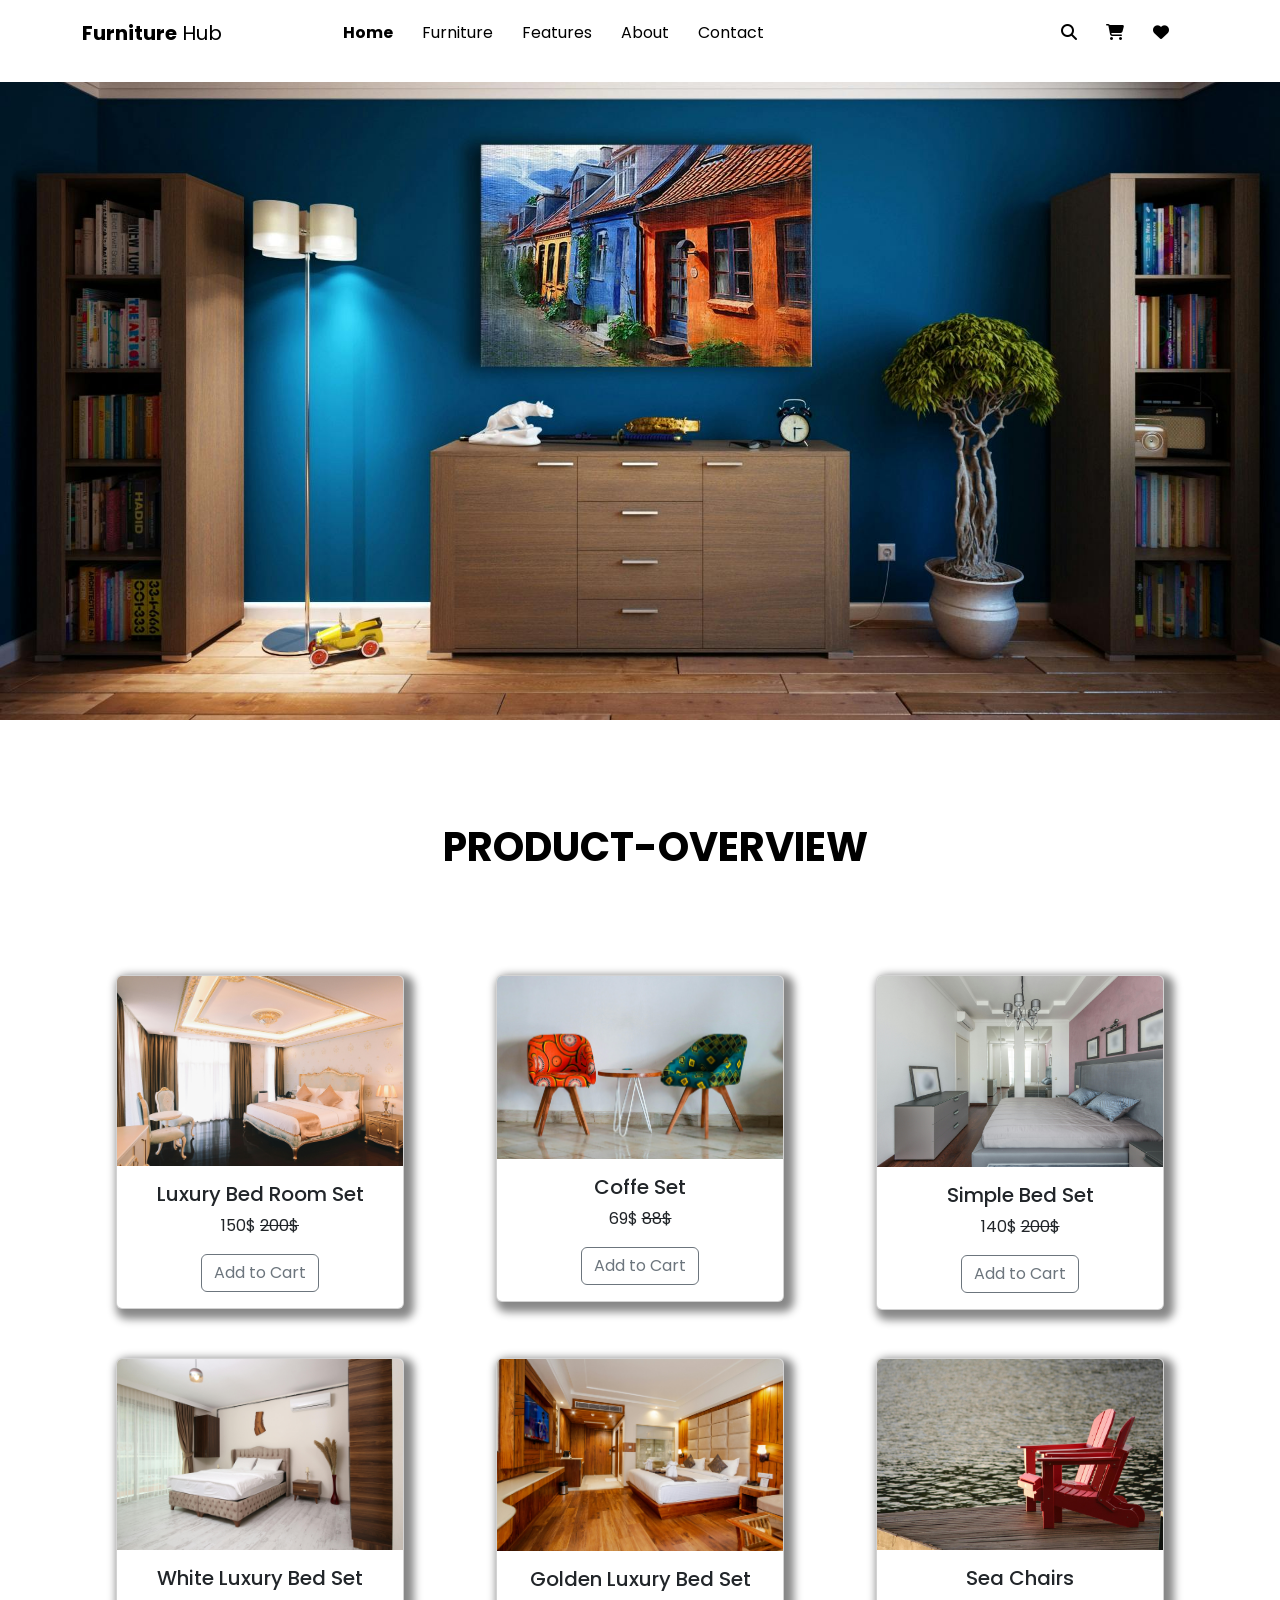
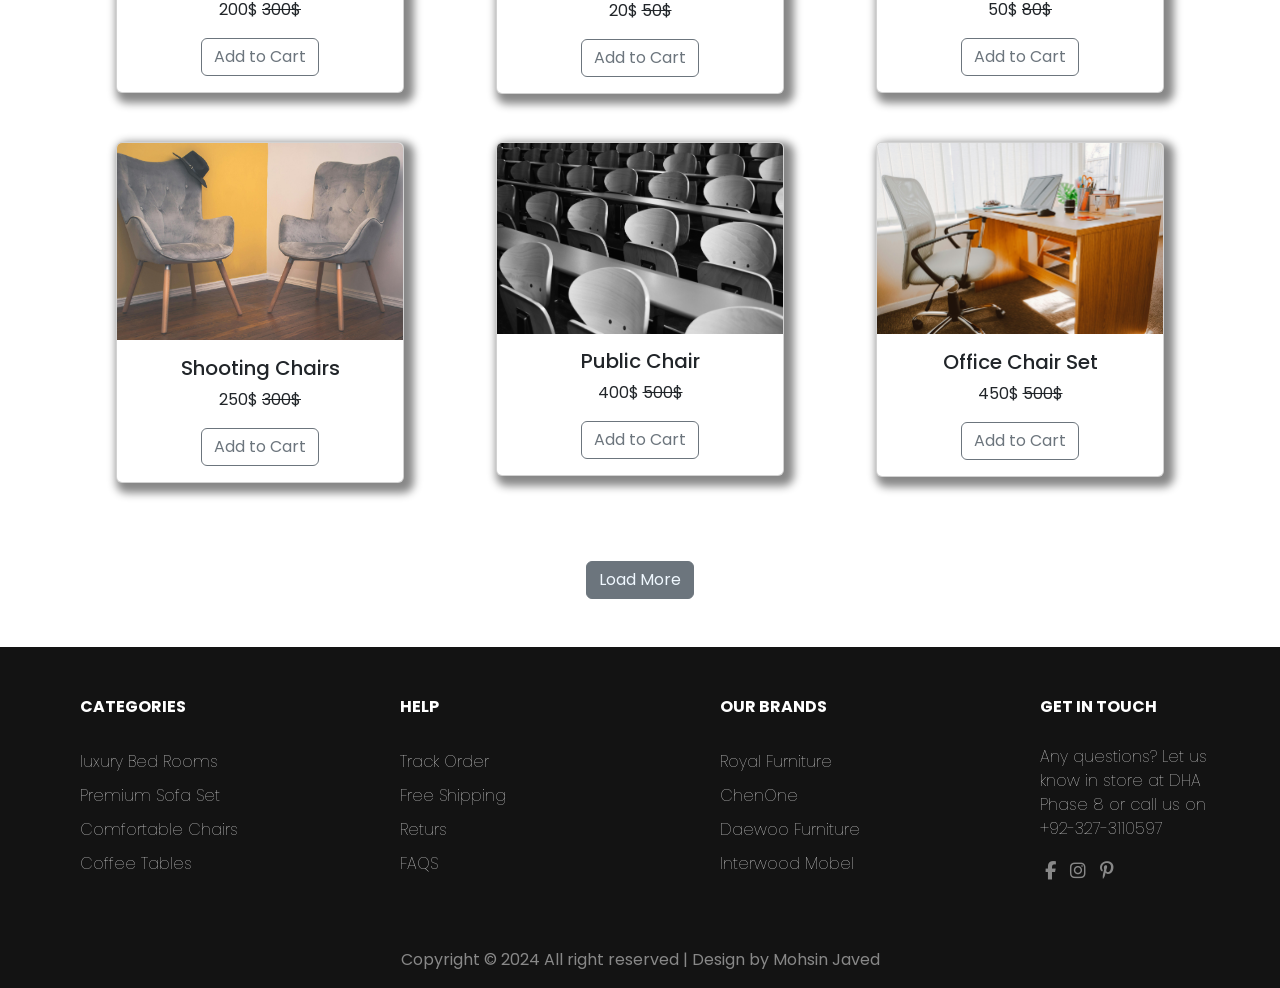
==== index.html @ 5dd57243 "first commit" ====
<!DOCTYPE html>
<html lang="en">

<head>
  <meta charset="UTF-8">
  <meta name="viewport" content="width=device-width, initial-scale=1.0">
  <title>Furniture Hub</title>
  <link rel="stylesheet" href="https://cdnjs.cloudflare.com/ajax/libs/font-awesome/6.6.0/css/all.min.css">
  <link rel="stylesheet" href="layout.css">
  <link rel="stylesheet" href="style.css">
  <link rel="stylesheet" href="asessts/Hover-master/css/hover-min.css">

  <style>
    .slider{
        overflow: hidden;
    }
    .slides{
      display: flex;
      transition: transform 0.5s ease-in-out;
    }
    .slide{
      min-width: 100%;
    }
    .slide img{
      width: 100%;
    }
  </style>
</head>

<body>
  <!-- navbar -->
  <nav class="navbar navbar-expand-lg fixed-top" style="background: white; ">
    <div class="container">
      <a class="navbar-brand mb-3" href="index.html"><span style="font-weight: bold;">Furniture</span> Hub</a>

      <button class="navbar-toggler" type="button" data-bs-toggle="offcanvas" data-bs-target="#offcanvasNavbar"
        aria-controls="offcanvasNavbar" aria-label="Toggle navigation">
        <span class="navbar-toggler-icon"></span>
      </button>
      <div class="offcanvas offcanvas-end" tabindex="-1" id="offcanvasNavbar" aria-labelledby="offcanvasNavbarLabel">
        <div class="offcanvas-header">
          <h5 class="offcanvas-title" id="offcanvasNavbarLabel"><span style="font-weight: bold;">Trend</span> Bazar</h5>
          <button type="button" class="btn-close" data-bs-dismiss="offcanvas" aria-label="Close"></button>
        </div>
        <div class="offcanvas-body mb-3">
          <ul class="navbar-nav justify-content-center flex-grow-1 ">
            <li class="nav-item">
              <a class="nav-link " href="index.html" style="font-weight: bold;" >Home</a>
            </li>
            <li class="nav-item">
              <a class="nav-link " href="shop.html" >Furniture</a>
            </li>
            <li class="nav-item">
              <a class="nav-link " href="features.html">Features</a>
            </li>
            <!-- <li class="nav-item">
              <a class="nav-link" href="#">Blog</a>
            </li> -->
            <li class="nav-item">
              <a class="nav-link" href="about.html">About</a>
            </li>
            <li class="nav-item">
              <a class="nav-link " href="contact.html">Contact</a>
            </li>

          </ul>
          <ul class="navbar-nav justify-content-end flex-grow-1 pe-3">
            <li class="nav-item">
              <a class="nav-link" href=""><i class="fa-solid fa-magnifying-glass "></i></a>

            </li>
            <li class="nav-item">
              <a class="nav-link" href=""><i class="fa-solid fa-cart-shopping"></i></a>

            </li>
            <li class="nav-item">
              <a class="nav-link" href=""><i class="fa-solid fa-heart"></i></a>

            </li>
          </ul>
        </div>
      </div>
    </div>
  </nav>
  <!-- slider -->
  <div class="slider">
    <div class="slides">

      <div class="slide">
        <img
          src="asessts/images/4pic.jpg">
      </div>

      <div class="slide">
        <img
          src="asessts/images/2pic.jpg">
      </div>

      <div class="slide">
        <img src="asessts/images/pexels-angelo-james-corsega-709220808-28247932.jpg" height="760px">
      </div>

      <div class="slide">
        <img src="asessts/images/3pic.jpg">
      </div>
    </div>
  </div>

  <script>
    let currentIndex = 0;

    function showslide(index) {

      const slides = document.querySelector('.slides');
      const totalslides = document.querySelectorAll('.slide').length;
      console.log("Total Slides:" +  totalslides)

      if (index >= totalslides) {

        currentIndex = 0;
        
      }else if (index < 0) {
        currentIndex = totalslides -1;
        
      }else{
        currentIndex = index;
      }

      slides.style.transform = `translateX(-${currentIndex *100}%)`;

    }
    function nextslide() {

      showslide(currentIndex + 1);
      
    }
    function nextslide() {

      showslide(currentIndex - 1);
      
    }
    setInterval(nextslide, 1000);
    

  </script>
  <!-- post -->
  
  <!-- products navbar -->
  <div class="container">
    <div class="row mt-5">
      <div class="col-md-12">
        <div class="product-overview">
          <h1 align="center">Product-overview</h1>
        </div>
      </div>
    </div>
  </div>
  
  <!-- products card -->
  <div class="container">
    <div class="row mt-5" align="center">
      <div class="col-lg-4 mt-5 col-sm mt-3">
        <div class="card" style="width: 18rem;">
          <img src="asessts/images/pexels-angelo-james-corsega-709220808-28247932.jpg" class="card-img-top hvr-float" alt="...">
          <div class="card-body">
            <h5 class="card-title">Luxury Bed Room Set</h5>
            <p class="card-text">150$ <strike>200$</strike></p>
            <a href="#" class="btn btn-outline-secondary">Add to Cart</a>
          </div>
        </div>
      </div>
      <div class="col-lg-4 mt-5 col-sm mt-3">
        <div class="card" style="width: 18rem;">
          <img src="asessts/images/chairs.jpg" class="card-img-top hvr-float" alt="...">
          <div class="card-body">
            <h5 class="card-title">Coffe Set</h5>
            <p class="card-text">69$ <strike>88$</strike></p>
            <a href="#" class="btn btn-outline-secondary">Add to Cart</a>
          </div>
        </div>
      </div>
      <div class="col-lg-4 mt-5  col-sm mt-3 m">
        <div class="card" style="width: 18rem;">
          <img src="asessts/images/pexels-heyho-7546291.jpg" class="card-img-top hvr-float" alt="...">
          <div class="card-body">
            <h5 class="card-title">Simple Bed Set</h5>
            <p class="card-text">140$ <strike>200$</strike></p>
            <a href="#" class="btn btn-outline-secondary">Add to Cart</a>
          </div>
        </div>
      </div>

      <div class="col-lg-4 mt-5 col-sm mt-3">
        <div class="card" style="width: 18rem;">
          <img src="asessts/images/pexels-suhel-vba-1749662-3659683.jpg" class="card-img-top hvr-float" alt="...">
          <div class="card-body">
            <h5 class="card-title">White Luxury Bed Set </h5>
            <p class="card-text">200$ <strike>300$</strike></p>
            <a href="#" class="btn btn-outline-secondary">Add to Cart</a>
          </div>
        </div>
      </div>
      <div class="col-lg-4 mt-5  col-sm mt-3">
        <div class="card" style="width: 18rem;">
          <img src="asessts/images/pexels-svh-manali-1801124329-28347471.jpg" class="card-img-top hvr-float" alt="...">
          <div class="card-body">
            <h5 class="card-title">Golden Luxury Bed Set</h5>
            <p class="card-text">20$ <strike>50$</strike></p>
            <a href="#" class="btn btn-outline-secondary">Add to Cart</a>
          </div>
        </div>
      </div>
      <div class="col-lg-4 mt-5  col-sm mt-3">
        <div class="card" style="width: 18rem;">
          <img src="asessts/images/chairs10.jpg" class="card-img-top hvr-float" alt="...">
          <div class="card-body">
            <h5 class="card-title">Sea Chairs</h5>
            <p class="card-text">50$ <strike>80$</strike></p>
            <a href="#" class="btn btn-outline-secondary">Add to Cart</a>
          </div>
        </div>
      </div>
        <div class="col-lg-4 mt-5 col-sm mt-3">
          <div class="card" style="width: 18rem;">
            <img src="asessts/images/chairs11.jpg" class="card-img-top hvr-float" alt="...">
            <div class="card-body">
              <h5 class="card-title">Shooting Chairs</h5>
              <p class="card-text">250$ <strike>300$</strike></p>
              <a href="#" class="btn btn-outline-secondary">Add to Cart</a>
            </div>
          </div>
        </div>
        <div class="col-lg-4 mt-5 col-sm mt-3">
          <div class="card" style="width: 18rem;">
            <img src="asessts/images/chairs12.jpg" class="card-img-top hvr-float" alt="...">
            <div class="card-body">
              <h5 class="card-title">Public Chair</h5>
              <p class="card-text">400$ <strike>500$</strike></p>
              <a href="#" class="btn btn-outline-secondary">Add to Cart</a>
            </div>
          </div>
        </div>
        <div class="col-lg-4 mt-5 col-sm mt-3">
          <div class="card" style="width: 18rem;">
            <img src="asessts/images/chairs4.jpg" class="card-img-top hvr-float" alt="...">
            <div class="card-body">
              <h5 class="card-title">Office Chair Set</h5>
              <p class="card-text">450$ <strike>500$</strike></p>
              <a href="#" class="btn btn-outline-secondary">Add to Cart</a>
            </div>
          </div>
        </div>
      
    </div>

    
  </div>

  <div class="container mt-5">
    <div class="row">
      <div class="load-button">
        <button type="button" class="btn btn-secondary"><a href="shop.html">Load More</a></button>
      </div>
    </div>
  </div>
  <!-- footer -->
  <footer class="mt-5">
    <div class="container-fluid">
      <div class="row">
        <div class="col-md-3 px-5" >
          <div class="ft mt-5 ">
            <ul>
              <li>CATEGORIES</li>
            </ul>
          </div>
          <div class="ft-list mt-3">
            <ul>
              <li><a href="">luxury Bed Rooms</a></li>
              <li><a href="">Premium Sofa Set</a></li>
              <li><a href="">Comfortable Chairs</a></li>
              <li><a href="">Coffee Tables</a></li>
            </ul>
          </div>
        </div>
        <div class="col-md-3 px-5">
          <div class="ft mt-5 ">
            <ul>
              <li>HELP</li>
            </ul>
          </div>
          <div class="ft-list mt-3">
            <ul>
              <li><a href="">Track Order</a></li>
              <li><a href="">Free Shipping</a></li>
              <li><a href="">Returs</a></li>
              <li><a href="">FAQS</a></li>
            </ul>
          </div>
        </div>
        <div class="col-md-3 px-5">
          <div class="ft mt-5 ">
            <ul>
              <li>OUR BRANDS</li>
            </ul>
          </div>
          <div class="ft-list mt-3">
            <ul>
              <li><a href="">Royal Furniture</a></li>
              <li><a href="">ChenOne</a></li>
              <li><a href="">Daewoo Furniture</a></li>
              <li><a href="">Interwood Mobel</a></li>
            </ul>
          </div>
        </div>
        <div class="col-md-3 px-5">
            <div class="ft-des-hd mt-5">
              <ul>
                <li>GET IN TOUCH</li>
              </ul>
            </div>
            <div class="ft-des">
              <ul>
                <li>Any questions? Let us know in store at DHA Phase 8  or call us on +92-327-3110597</li>
              </ul>
              <ul class="ul">
                <li><i class="fa-brands fa-facebook-f"></i></li>
                <li><i class="fa-brands fa-instagram"></i></li>
                <li><i class="fa-brands fa-pinterest-p"></i></li>
              </ul>
            </div>
        </div>
        
      </div>
      <div class="row">
        <div class="col-md-12">
          <div class="ft-txt mt-5">
            <p>Copyright &#169 2024 All right reserved | Design by Mohsin Javed</p>
          </div>
        </div>
      </div>
    </div>
  </footer>
  <!-- footer code End  -->

  <script src="https://code.jquery.com/jquery-3.5.1.slim.min.js"></script>
  <script src="https://cdn.jsdelivr.net/npm/@popperjs/core@2.10.2/dist/umd/popper.min.js"></script>
  <script src="https://maxcdn.bootstrapcdn.com/bootstrap/4.5.2/js/bootstrap.min.js"></script>

  <script src="script.js">
    
  </script>
</body>

</html>
---- layout.css ----
@charset "UTF-8";/*!
 * Bootstrap  v5.3.3 (https://getbootstrap.com/)
 * Copyright 2011-2024 The Bootstrap Authors
 * Licensed under MIT (https://github.com/twbs/bootstrap/blob/main/LICENSE)
 */:root,[data-bs-theme=light]{--bs-blue:#0d6efd;--bs-indigo:#6610f2;--bs-purple:#6f42c1;--bs-pink:#d63384;--bs-red:#dc3545;--bs-orange:#fd7e14;--bs-yellow:#ffc107;--bs-green:#198754;--bs-teal:#20c997;--bs-cyan:#0dcaf0;--bs-black:#000;--bs-white:#fff;--bs-gray:#6c757d;--bs-gray-dark:#343a40;--bs-gray-100:#f8f9fa;--bs-gray-200:#e9ecef;--bs-gray-300:#dee2e6;--bs-gray-400:#ced4da;--bs-gray-500:#adb5bd;--bs-gray-600:#6c757d;--bs-gray-700:#495057;--bs-gray-800:#343a40;--bs-gray-900:#212529;--bs-primary:#0d6efd;--bs-secondary:#6c757d;--bs-success:#198754;--bs-info:#0dcaf0;--bs-warning:#ffc107;--bs-danger:#dc3545;--bs-light:#f8f9fa;--bs-dark:#212529;--bs-primary-rgb:13,110,253;--bs-secondary-rgb:108,117,125;--bs-success-rgb:25,135,84;--bs-info-rgb:13,202,240;--bs-warning-rgb:255,193,7;--bs-danger-rgb:220,53,69;--bs-light-rgb:248,249,250;--bs-dark-rgb:33,37,41;--bs-primary-text-emphasis:#052c65;--bs-secondary-text-emphasis:#2b2f32;--bs-success-text-emphasis:#0a3622;--bs-info-text-emphasis:#055160;--bs-warning-text-emphasis:#664d03;--bs-danger-text-emphasis:#58151c;--bs-light-text-emphasis:#495057;--bs-dark-text-emphasis:#495057;--bs-primary-bg-subtle:#cfe2ff;--bs-secondary-bg-subtle:#e2e3e5;--bs-success-bg-subtle:#d1e7dd;--bs-info-bg-subtle:#cff4fc;--bs-warning-bg-subtle:#fff3cd;--bs-danger-bg-subtle:#f8d7da;--bs-light-bg-subtle:#fcfcfd;--bs-dark-bg-subtle:#ced4da;--bs-primary-border-subtle:#9ec5fe;--bs-secondary-border-subtle:#c4c8cb;--bs-success-border-subtle:#a3cfbb;--bs-info-border-subtle:#9eeaf9;--bs-warning-border-subtle:#ffe69c;--bs-danger-border-subtle:#f1aeb5;--bs-light-border-subtle:#e9ecef;--bs-dark-border-subtle:#adb5bd;--bs-white-rgb:255,255,255;--bs-black-rgb:0,0,0;--bs-font-sans-serif:system-ui,-apple-system,"Segoe UI",Roboto,"Helvetica Neue","Noto Sans","Liberation Sans",Arial,sans-serif,"Apple Color Emoji","Segoe UI Emoji","Segoe UI Symbol","Noto Color Emoji";--bs-font-monospace:SFMono-Regular,Menlo,Monaco,Consolas,"Liberation Mono","Courier New",monospace;--bs-gradient:linear-gradient(180deg, rgba(255, 255, 255, 0.15), rgba(255, 255, 255, 0));--bs-body-font-family:var(--bs-font-sans-serif);--bs-body-font-size:1rem;--bs-body-font-weight:400;--bs-body-line-height:1.5;--bs-body-color:#212529;--bs-body-color-rgb:33,37,41;--bs-body-bg:#fff;--bs-body-bg-rgb:255,255,255;--bs-emphasis-color:#000;--bs-emphasis-color-rgb:0,0,0;--bs-secondary-color:rgba(33, 37, 41, 0.75);--bs-secondary-color-rgb:33,37,41;--bs-secondary-bg:#e9ecef;--bs-secondary-bg-rgb:233,236,239;--bs-tertiary-color:rgba(33, 37, 41, 0.5);--bs-tertiary-color-rgb:33,37,41;--bs-tertiary-bg:#f8f9fa;--bs-tertiary-bg-rgb:248,249,250;--bs-heading-color:inherit;--bs-link-color:#0d6efd;--bs-link-color-rgb:13,110,253;--bs-link-decoration:underline;--bs-link-hover-color:#0a58ca;--bs-link-hover-color-rgb:10,88,202;--bs-code-color:#d63384;--bs-highlight-color:#212529;--bs-highlight-bg:#fff3cd;--bs-border-width:1px;--bs-border-style:solid;--bs-border-color:#dee2e6;--bs-border-color-translucent:rgba(0, 0, 0, 0.175);--bs-border-radius:0.375rem;--bs-border-radius-sm:0.25rem;--bs-border-radius-lg:0.5rem;--bs-border-radius-xl:1rem;--bs-border-radius-xxl:2rem;--bs-border-radius-2xl:var(--bs-border-radius-xxl);--bs-border-radius-pill:50rem;--bs-box-shadow:0 0.5rem 1rem rgba(0, 0, 0, 0.15);--bs-box-shadow-sm:0 0.125rem 0.25rem rgba(0, 0, 0, 0.075);--bs-box-shadow-lg:0 1rem 3rem rgba(0, 0, 0, 0.175);--bs-box-shadow-inset:inset 0 1px 2px rgba(0, 0, 0, 0.075);--bs-focus-ring-width:0.25rem;--bs-focus-ring-opacity:0.25;--bs-focus-ring-color:rgba(13, 110, 253, 0.25);--bs-form-valid-color:#198754;--bs-form-valid-border-color:#198754;--bs-form-invalid-color:#dc3545;--bs-form-invalid-border-color:#dc3545}[data-bs-theme=dark]{color-scheme:dark;--bs-body-color:#dee2e6;--bs-body-color-rgb:222,226,230;--bs-body-bg:#212529;--bs-body-bg-rgb:33,37,41;--bs-emphasis-color:#fff;--bs-emphasis-color-rgb:255,255,255;--bs-secondary-color:rgba(222, 226, 230, 0.75);--bs-secondary-color-rgb:222,226,230;--bs-secondary-bg:#343a40;--bs-secondary-bg-rgb:52,58,64;--bs-tertiary-color:rgba(222, 226, 230, 0.5);--bs-tertiary-color-rgb:222,226,230;--bs-tertiary-bg:#2b3035;--bs-tertiary-bg-rgb:43,48,53;--bs-primary-text-emphasis:#6ea8fe;--bs-secondary-text-emphasis:#a7acb1;--bs-success-text-emphasis:#75b798;--bs-info-text-emphasis:#6edff6;--bs-warning-text-emphasis:#ffda6a;--bs-danger-text-emphasis:#ea868f;--bs-light-text-emphasis:#f8f9fa;--bs-dark-text-emphasis:#dee2e6;--bs-primary-bg-subtle:#031633;--bs-secondary-bg-subtle:#161719;--bs-success-bg-subtle:#051b11;--bs-info-bg-subtle:#032830;--bs-warning-bg-subtle:#332701;--bs-danger-bg-subtle:#2c0b0e;--bs-light-bg-subtle:#343a40;--bs-dark-bg-subtle:#1a1d20;--bs-primary-border-subtle:#084298;--bs-secondary-border-subtle:#41464b;--bs-success-border-subtle:#0f5132;--bs-info-border-subtle:#087990;--bs-warning-border-subtle:#997404;--bs-danger-border-subtle:#842029;--bs-light-border-subtle:#495057;--bs-dark-border-subtle:#343a40;--bs-heading-color:inherit;--bs-link-color:#6ea8fe;--bs-link-hover-color:#8bb9fe;--bs-link-color-rgb:110,168,254;--bs-link-hover-color-rgb:139,185,254;--bs-code-color:#e685b5;--bs-highlight-color:#dee2e6;--bs-highlight-bg:#664d03;--bs-border-color:#495057;--bs-border-color-translucent:rgba(255, 255, 255, 0.15);--bs-form-valid-color:#75b798;--bs-form-valid-border-color:#75b798;--bs-form-invalid-color:#ea868f;--bs-form-invalid-border-color:#ea868f}*,::after,::before{box-sizing:border-box}@media (prefers-reduced-motion:no-preference){:root{scroll-behavior:smooth}}body{margin:0;font-family:var(--bs-body-font-family);font-size:var(--bs-body-font-size);font-weight:var(--bs-body-font-weight);line-height:var(--bs-body-line-height);color:var(--bs-body-color);text-align:var(--bs-body-text-align);background-color:var(--bs-body-bg);-webkit-text-size-adjust:100%;-webkit-tap-highlight-color:transparent}hr{margin:1rem 0;color:inherit;border:0;border-top:var(--bs-border-width) solid;opacity:.25}.h1,.h2,.h3,.h4,.h5,.h6,h1,h2,h3,h4,h5,h6{margin-top:0;margin-bottom:.5rem;font-weight:500;line-height:1.2;color:var(--bs-heading-color)}.h1,h1{font-size:calc(1.375rem + 1.5vw)}@media (min-width:1200px){.h1,h1{font-size:2.5rem}}.h2,h2{font-size:calc(1.325rem + .9vw)}@media (min-width:1200px){.h2,h2{font-size:2rem}}.h3,h3{font-size:calc(1.3rem + .6vw)}@media (min-width:1200px){.h3,h3{font-size:1.75rem}}.h4,h4{font-size:calc(1.275rem + .3vw)}@media (min-width:1200px){.h4,h4{font-size:1.5rem}}.h5,h5{font-size:1.25rem}.h6,h6{font-size:1rem}p{margin-top:0;margin-bottom:1rem}abbr[title]{-webkit-text-decoration:underline dotted;text-decoration:underline dotted;cursor:help;-webkit-text-decoration-skip-ink:none;text-decoration-skip-ink:none}address{margin-bottom:1rem;font-style:normal;line-height:inherit}ol,ul{padding-left:2rem}dl,ol,ul{margin-top:0;margin-bottom:1rem}ol ol,ol ul,ul ol,ul ul{margin-bottom:0}dt{font-weight:700}dd{margin-bottom:.5rem;margin-left:0}blockquote{margin:0 0 1rem}b,strong{font-weight:bolder}.small,small{font-size:.875em}.mark,mark{padding:.1875em;color:var(--bs-highlight-color);background-color:var(--bs-highlight-bg)}sub,sup{position:relative;font-size:.75em;line-height:0;vertical-align:baseline}sub{bottom:-.25em}sup{top:-.5em}a{color:rgba(var(--bs-link-color-rgb),var(--bs-link-opacity,1));text-decoration:underline}a:hover{--bs-link-color-rgb:var(--bs-link-hover-color-rgb)}a:not([href]):not([class]),a:not([href]):not([class]):hover{color:inherit;text-decoration:none}code,kbd,pre,samp{font-family:var(--bs-font-monospace);font-size:1em}pre{display:block;margin-top:0;margin-bottom:1rem;overflow:auto;font-size:.875em}pre code{font-size:inherit;color:inherit;word-break:normal}code{font-size:.875em;color:var(--bs-code-color);word-wrap:break-word}a>code{color:inherit}kbd{padding:.1875rem .375rem;font-size:.875em;color:var(--bs-body-bg);background-color:var(--bs-body-color);border-radius:.25rem}kbd kbd{padding:0;font-size:1em}figure{margin:0 0 1rem}img,svg{vertical-align:middle}table{caption-side:bottom;border-collapse:collapse}caption{padding-top:.5rem;padding-bottom:.5rem;color:var(--bs-secondary-color);text-align:left}th{text-align:inherit;text-align:-webkit-match-parent}tbody,td,tfoot,th,thead,tr{border-color:inherit;border-style:solid;border-width:0}label{display:inline-block}button{border-radius:0}button:focus:not(:focus-visible){outline:0}button,input,optgroup,select,textarea{margin:0;font-family:inherit;font-size:inherit;line-height:inherit}button,select{text-transform:none}[role=button]{cursor:pointer}select{word-wrap:normal}select:disabled{opacity:1}[list]:not([type=date]):not([type=datetime-local]):not([type=month]):not([type=week]):not([type=time])::-webkit-calendar-picker-indicator{display:none!important}[type=button],[type=reset],[type=submit],button{-webkit-appearance:button}[type=button]:not(:disabled),[type=reset]:not(:disabled),[type=submit]:not(:disabled),button:not(:disabled){cursor:pointer}::-moz-focus-inner{padding:0;border-style:none}textarea{resize:vertical}fieldset{min-width:0;padding:0;margin:0;border:0}legend{float:left;width:100%;padding:0;margin-bottom:.5rem;font-size:calc(1.275rem + .3vw);line-height:inherit}@media (min-width:1200px){legend{font-size:1.5rem}}legend+*{clear:left}::-webkit-datetime-edit-day-field,::-webkit-datetime-edit-fields-wrapper,::-webkit-datetime-edit-hour-field,::-webkit-datetime-edit-minute,::-webkit-datetime-edit-month-field,::-webkit-datetime-edit-text,::-webkit-datetime-edit-year-field{padding:0}::-webkit-inner-spin-button{height:auto}[type=search]{-webkit-appearance:textfield;outline-offset:-2px}::-webkit-search-decoration{-webkit-appearance:none}::-webkit-color-swatch-wrapper{padding:0}::-webkit-file-upload-button{font:inherit;-webkit-appearance:button}::file-selector-button{font:inherit;-webkit-appearance:button}output{display:inline-block}iframe{border:0}summary{display:list-item;cursor:pointer}progress{vertical-align:baseline}[hidden]{display:none!important}.lead{font-size:1.25rem;font-weight:300}.display-1{font-size:calc(1.625rem + 4.5vw);font-weight:300;line-height:1.2}@media (min-width:1200px){.display-1{font-size:5rem}}.display-2{font-size:calc(1.575rem + 3.9vw);font-weight:300;line-height:1.2}@media (min-width:1200px){.display-2{font-size:4.5rem}}.display-3{font-size:calc(1.525rem + 3.3vw);font-weight:300;line-height:1.2}@media (min-width:1200px){.display-3{font-size:4rem}}.display-4{font-size:calc(1.475rem + 2.7vw);font-weight:300;line-height:1.2}@media (min-width:1200px){.display-4{font-size:3.5rem}}.display-5{font-size:calc(1.425rem + 2.1vw);font-weight:300;line-height:1.2}@media (min-width:1200px){.display-5{font-size:3rem}}.display-6{font-size:calc(1.375rem + 1.5vw);font-weight:300;line-height:1.2}@media (min-width:1200px){.display-6{font-size:2.5rem}}.list-unstyled{padding-left:0;list-style:none}.list-inline{padding-left:0;list-style:none}.list-inline-item{display:inline-block}.list-inline-item:not(:last-child){margin-right:.5rem}.initialism{font-size:.875em;text-transform:uppercase}.blockquote{margin-bottom:1rem;font-size:1.25rem}.blockquote>:last-child{margin-bottom:0}.blockquote-footer{margin-top:-1rem;margin-bottom:1rem;font-size:.875em;color:#6c757d}.blockquote-footer::before{content:"— "}.img-fluid{max-width:100%;height:auto}.img-thumbnail{padding:.25rem;background-color:var(--bs-body-bg);border:var(--bs-border-width) solid var(--bs-border-color);border-radius:var(--bs-border-radius);max-width:100%;height:auto}.figure{display:inline-block}.figure-img{margin-bottom:.5rem;line-height:1}.figure-caption{font-size:.875em;color:var(--bs-secondary-color)}.container,.container-fluid,.container-lg,.container-md,.container-sm,.container-xl,.container-xxl{--bs-gutter-x:1.5rem;--bs-gutter-y:0;width:100%;padding-right:calc(var(--bs-gutter-x) * .5);padding-left:calc(var(--bs-gutter-x) * .5);margin-right:auto;margin-left:auto}@media (min-width:576px){.container,.container-sm{max-width:540px}}@media (min-width:768px){.container,.container-md,.container-sm{max-width:720px}}@media (min-width:992px){.container,.container-lg,.container-md,.container-sm{max-width:960px}}@media (min-width:1200px){.container,.container-lg,.container-md,.container-sm,.container-xl{max-width:1140px}}@media (min-width:1400px){.container,.container-lg,.container-md,.container-sm,.container-xl,.container-xxl{max-width:1320px}}:root{--bs-breakpoint-xs:0;--bs-breakpoint-sm:576px;--bs-breakpoint-md:768px;--bs-breakpoint-lg:992px;--bs-breakpoint-xl:1200px;--bs-breakpoint-xxl:1400px}.row{--bs-gutter-x:1.5rem;--bs-gutter-y:0;display:flex;flex-wrap:wrap;margin-top:calc(-1 * var(--bs-gutter-y));margin-right:calc(-.5 * var(--bs-gutter-x));margin-left:calc(-.5 * var(--bs-gutter-x))}.row>*{flex-shrink:0;width:100%;max-width:100%;padding-right:calc(var(--bs-gutter-x) * .5);padding-left:calc(var(--bs-gutter-x) * .5);margin-top:var(--bs-gutter-y)}.col{flex:1 0 0%}.row-cols-auto>*{flex:0 0 auto;width:auto}.row-cols-1>*{flex:0 0 auto;width:100%}.row-cols-2>*{flex:0 0 auto;width:50%}.row-cols-3>*{flex:0 0 auto;width:33.33333333%}.row-cols-4>*{flex:0 0 auto;width:25%}.row-cols-5>*{flex:0 0 auto;width:20%}.row-cols-6>*{flex:0 0 auto;width:16.66666667%}.col-auto{flex:0 0 auto;width:auto}.col-1{flex:0 0 auto;width:8.33333333%}.col-2{flex:0 0 auto;width:16.66666667%}.col-3{flex:0 0 auto;width:25%}.col-4{flex:0 0 auto;width:33.33333333%}.col-5{flex:0 0 auto;width:41.66666667%}.col-6{flex:0 0 auto;width:50%}.col-7{flex:0 0 auto;width:58.33333333%}.col-8{flex:0 0 auto;width:66.66666667%}.col-9{flex:0 0 auto;width:75%}.col-10{flex:0 0 auto;width:83.33333333%}.col-11{flex:0 0 auto;width:91.66666667%}.col-12{flex:0 0 auto;width:100%}.offset-1{margin-left:8.33333333%}.offset-2{margin-left:16.66666667%}.offset-3{margin-left:25%}.offset-4{margin-left:33.33333333%}.offset-5{margin-left:41.66666667%}.offset-6{margin-left:50%}.offset-7{margin-left:58.33333333%}.offset-8{margin-left:66.66666667%}.offset-9{margin-left:75%}.offset-10{margin-left:83.33333333%}.offset-11{margin-left:91.66666667%}.g-0,.gx-0{--bs-gutter-x:0}.g-0,.gy-0{--bs-gutter-y:0}.g-1,.gx-1{--bs-gutter-x:0.25rem}.g-1,.gy-1{--bs-gutter-y:0.25rem}.g-2,.gx-2{--bs-gutter-x:0.5rem}.g-2,.gy-2{--bs-gutter-y:0.5rem}.g-3,.gx-3{--bs-gutter-x:1rem}.g-3,.gy-3{--bs-gutter-y:1rem}.g-4,.gx-4{--bs-gutter-x:1.5rem}.g-4,.gy-4{--bs-gutter-y:1.5rem}.g-5,.gx-5{--bs-gutter-x:3rem}.g-5,.gy-5{--bs-gutter-y:3rem}@media (min-width:576px){.col-sm{flex:1 0 0%}.row-cols-sm-auto>*{flex:0 0 auto;width:auto}.row-cols-sm-1>*{flex:0 0 auto;width:100%}.row-cols-sm-2>*{flex:0 0 auto;width:50%}.row-cols-sm-3>*{flex:0 0 auto;width:33.33333333%}.row-cols-sm-4>*{flex:0 0 auto;width:25%}.row-cols-sm-5>*{flex:0 0 auto;width:20%}.row-cols-sm-6>*{flex:0 0 auto;width:16.66666667%}.col-sm-auto{flex:0 0 auto;width:auto}.col-sm-1{flex:0 0 auto;width:8.33333333%}.col-sm-2{flex:0 0 auto;width:16.66666667%}.col-sm-3{flex:0 0 auto;width:25%}.col-sm-4{flex:0 0 auto;width:33.33333333%}.col-sm-5{flex:0 0 auto;width:41.66666667%}.col-sm-6{flex:0 0 auto;width:50%}.col-sm-7{flex:0 0 auto;width:58.33333333%}.col-sm-8{flex:0 0 auto;width:66.66666667%}.col-sm-9{flex:0 0 auto;width:75%}.col-sm-10{flex:0 0 auto;width:83.33333333%}.col-sm-11{flex:0 0 auto;width:91.66666667%}.col-sm-12{flex:0 0 auto;width:100%}.offset-sm-0{margin-left:0}.offset-sm-1{margin-left:8.33333333%}.offset-sm-2{margin-left:16.66666667%}.offset-sm-3{margin-left:25%}.offset-sm-4{margin-left:33.33333333%}.offset-sm-5{margin-left:41.66666667%}.offset-sm-6{margin-left:50%}.offset-sm-7{margin-left:58.33333333%}.offset-sm-8{margin-left:66.66666667%}.offset-sm-9{margin-left:75%}.offset-sm-10{margin-left:83.33333333%}.offset-sm-11{margin-left:91.66666667%}.g-sm-0,.gx-sm-0{--bs-gutter-x:0}.g-sm-0,.gy-sm-0{--bs-gutter-y:0}.g-sm-1,.gx-sm-1{--bs-gutter-x:0.25rem}.g-sm-1,.gy-sm-1{--bs-gutter-y:0.25rem}.g-sm-2,.gx-sm-2{--bs-gutter-x:0.5rem}.g-sm-2,.gy-sm-2{--bs-gutter-y:0.5rem}.g-sm-3,.gx-sm-3{--bs-gutter-x:1rem}.g-sm-3,.gy-sm-3{--bs-gutter-y:1rem}.g-sm-4,.gx-sm-4{--bs-gutter-x:1.5rem}.g-sm-4,.gy-sm-4{--bs-gutter-y:1.5rem}.g-sm-5,.gx-sm-5{--bs-gutter-x:3rem}.g-sm-5,.gy-sm-5{--bs-gutter-y:3rem}}@media (min-width:768px){.col-md{flex:1 0 0%}.row-cols-md-auto>*{flex:0 0 auto;width:auto}.row-cols-md-1>*{flex:0 0 auto;width:100%}.row-cols-md-2>*{flex:0 0 auto;width:50%}.row-cols-md-3>*{flex:0 0 auto;width:33.33333333%}.row-cols-md-4>*{flex:0 0 auto;width:25%}.row-cols-md-5>*{flex:0 0 auto;width:20%}.row-cols-md-6>*{flex:0 0 auto;width:16.66666667%}.col-md-auto{flex:0 0 auto;width:auto}.col-md-1{flex:0 0 auto;width:8.33333333%}.col-md-2{flex:0 0 auto;width:16.66666667%}.col-md-3{flex:0 0 auto;width:25%}.col-md-4{flex:0 0 auto;width:33.33333333%}.col-md-5{flex:0 0 auto;width:41.66666667%}.col-md-6{flex:0 0 auto;width:50%}.col-md-7{flex:0 0 auto;width:58.33333333%}.col-md-8{flex:0 0 auto;width:66.66666667%}.col-md-9{flex:0 0 auto;width:75%}.col-md-10{flex:0 0 auto;width:83.33333333%}.col-md-11{flex:0 0 auto;width:91.66666667%}.col-md-12{flex:0 0 auto;width:100%}.offset-md-0{margin-left:0}.offset-md-1{margin-left:8.33333333%}.offset-md-2{margin-left:16.66666667%}.offset-md-3{margin-left:25%}.offset-md-4{margin-left:33.33333333%}.offset-md-5{margin-left:41.66666667%}.offset-md-6{margin-left:50%}.offset-md-7{margin-left:58.33333333%}.offset-md-8{margin-left:66.66666667%}.offset-md-9{margin-left:75%}.offset-md-10{margin-left:83.33333333%}.offset-md-11{margin-left:91.66666667%}.g-md-0,.gx-md-0{--bs-gutter-x:0}.g-md-0,.gy-md-0{--bs-gutter-y:0}.g-md-1,.gx-md-1{--bs-gutter-x:0.25rem}.g-md-1,.gy-md-1{--bs-gutter-y:0.25rem}.g-md-2,.gx-md-2{--bs-gutter-x:0.5rem}.g-md-2,.gy-md-2{--bs-gutter-y:0.5rem}.g-md-3,.gx-md-3{--bs-gutter-x:1rem}.g-md-3,.gy-md-3{--bs-gutter-y:1rem}.g-md-4,.gx-md-4{--bs-gutter-x:1.5rem}.g-md-4,.gy-md-4{--bs-gutter-y:1.5rem}.g-md-5,.gx-md-5{--bs-gutter-x:3rem}.g-md-5,.gy-md-5{--bs-gutter-y:3rem}}@media (min-width:992px){.col-lg{flex:1 0 0%}.row-cols-lg-auto>*{flex:0 0 auto;width:auto}.row-cols-lg-1>*{flex:0 0 auto;width:100%}.row-cols-lg-2>*{flex:0 0 auto;width:50%}.row-cols-lg-3>*{flex:0 0 auto;width:33.33333333%}.row-cols-lg-4>*{flex:0 0 auto;width:25%}.row-cols-lg-5>*{flex:0 0 auto;width:20%}.row-cols-lg-6>*{flex:0 0 auto;width:16.66666667%}.col-lg-auto{flex:0 0 auto;width:auto}.col-lg-1{flex:0 0 auto;width:8.33333333%}.col-lg-2{flex:0 0 auto;width:16.66666667%}.col-lg-3{flex:0 0 auto;width:25%}.col-lg-4{flex:0 0 auto;width:33.33333333%}.col-lg-5{flex:0 0 auto;width:41.66666667%}.col-lg-6{flex:0 0 auto;width:50%}.col-lg-7{flex:0 0 auto;width:58.33333333%}.col-lg-8{flex:0 0 auto;width:66.66666667%}.col-lg-9{flex:0 0 auto;width:75%}.col-lg-10{flex:0 0 auto;width:83.33333333%}.col-lg-11{flex:0 0 auto;width:91.66666667%}.col-lg-12{flex:0 0 auto;width:100%}.offset-lg-0{margin-left:0}.offset-lg-1{margin-left:8.33333333%}.offset-lg-2{margin-left:16.66666667%}.offset-lg-3{margin-left:25%}.offset-lg-4{margin-left:33.33333333%}.offset-lg-5{margin-left:41.66666667%}.offset-lg-6{margin-left:50%}.offset-lg-7{margin-left:58.33333333%}.offset-lg-8{margin-left:66.66666667%}.offset-lg-9{margin-left:75%}.offset-lg-10{margin-left:83.33333333%}.offset-lg-11{margin-left:91.66666667%}.g-lg-0,.gx-lg-0{--bs-gutter-x:0}.g-lg-0,.gy-lg-0{--bs-gutter-y:0}.g-lg-1,.gx-lg-1{--bs-gutter-x:0.25rem}.g-lg-1,.gy-lg-1{--bs-gutter-y:0.25rem}.g-lg-2,.gx-lg-2{--bs-gutter-x:0.5rem}.g-lg-2,.gy-lg-2{--bs-gutter-y:0.5rem}.g-lg-3,.gx-lg-3{--bs-gutter-x:1rem}.g-lg-3,.gy-lg-3{--bs-gutter-y:1rem}.g-lg-4,.gx-lg-4{--bs-gutter-x:1.5rem}.g-lg-4,.gy-lg-4{--bs-gutter-y:1.5rem}.g-lg-5,.gx-lg-5{--bs-gutter-x:3rem}.g-lg-5,.gy-lg-5{--bs-gutter-y:3rem}}@media (min-width:1200px){.col-xl{flex:1 0 0%}.row-cols-xl-auto>*{flex:0 0 auto;width:auto}.row-cols-xl-1>*{flex:0 0 auto;width:100%}.row-cols-xl-2>*{flex:0 0 auto;width:50%}.row-cols-xl-3>*{flex:0 0 auto;width:33.33333333%}.row-cols-xl-4>*{flex:0 0 auto;width:25%}.row-cols-xl-5>*{flex:0 0 auto;width:20%}.row-cols-xl-6>*{flex:0 0 auto;width:16.66666667%}.col-xl-auto{flex:0 0 auto;width:auto}.col-xl-1{flex:0 0 auto;width:8.33333333%}.col-xl-2{flex:0 0 auto;width:16.66666667%}.col-xl-3{flex:0 0 auto;width:25%}.col-xl-4{flex:0 0 auto;width:33.33333333%}.col-xl-5{flex:0 0 auto;width:41.66666667%}.col-xl-6{flex:0 0 auto;width:50%}.col-xl-7{flex:0 0 auto;width:58.33333333%}.col-xl-8{flex:0 0 auto;width:66.66666667%}.col-xl-9{flex:0 0 auto;width:75%}.col-xl-10{flex:0 0 auto;width:83.33333333%}.col-xl-11{flex:0 0 auto;width:91.66666667%}.col-xl-12{flex:0 0 auto;width:100%}.offset-xl-0{margin-left:0}.offset-xl-1{margin-left:8.33333333%}.offset-xl-2{margin-left:16.66666667%}.offset-xl-3{margin-left:25%}.offset-xl-4{margin-left:33.33333333%}.offset-xl-5{margin-left:41.66666667%}.offset-xl-6{margin-left:50%}.offset-xl-7{margin-left:58.33333333%}.offset-xl-8{margin-left:66.66666667%}.offset-xl-9{margin-left:75%}.offset-xl-10{margin-left:83.33333333%}.offset-xl-11{margin-left:91.66666667%}.g-xl-0,.gx-xl-0{--bs-gutter-x:0}.g-xl-0,.gy-xl-0{--bs-gutter-y:0}.g-xl-1,.gx-xl-1{--bs-gutter-x:0.25rem}.g-xl-1,.gy-xl-1{--bs-gutter-y:0.25rem}.g-xl-2,.gx-xl-2{--bs-gutter-x:0.5rem}.g-xl-2,.gy-xl-2{--bs-gutter-y:0.5rem}.g-xl-3,.gx-xl-3{--bs-gutter-x:1rem}.g-xl-3,.gy-xl-3{--bs-gutter-y:1rem}.g-xl-4,.gx-xl-4{--bs-gutter-x:1.5rem}.g-xl-4,.gy-xl-4{--bs-gutter-y:1.5rem}.g-xl-5,.gx-xl-5{--bs-gutter-x:3rem}.g-xl-5,.gy-xl-5{--bs-gutter-y:3rem}}@media (min-width:1400px){.col-xxl{flex:1 0 0%}.row-cols-xxl-auto>*{flex:0 0 auto;width:auto}.row-cols-xxl-1>*{flex:0 0 auto;width:100%}.row-cols-xxl-2>*{flex:0 0 auto;width:50%}.row-cols-xxl-3>*{flex:0 0 auto;width:33.33333333%}.row-cols-xxl-4>*{flex:0 0 auto;width:25%}.row-cols-xxl-5>*{flex:0 0 auto;width:20%}.row-cols-xxl-6>*{flex:0 0 auto;width:16.66666667%}.col-xxl-auto{flex:0 0 auto;width:auto}.col-xxl-1{flex:0 0 auto;width:8.33333333%}.col-xxl-2{flex:0 0 auto;width:16.66666667%}.col-xxl-3{flex:0 0 auto;width:25%}.col-xxl-4{flex:0 0 auto;width:33.33333333%}.col-xxl-5{flex:0 0 auto;width:41.66666667%}.col-xxl-6{flex:0 0 auto;width:50%}.col-xxl-7{flex:0 0 auto;width:58.33333333%}.col-xxl-8{flex:0 0 auto;width:66.66666667%}.col-xxl-9{flex:0 0 auto;width:75%}.col-xxl-10{flex:0 0 auto;width:83.33333333%}.col-xxl-11{flex:0 0 auto;width:91.66666667%}.col-xxl-12{flex:0 0 auto;width:100%}.offset-xxl-0{margin-left:0}.offset-xxl-1{margin-left:8.33333333%}.offset-xxl-2{margin-left:16.66666667%}.offset-xxl-3{margin-left:25%}.offset-xxl-4{margin-left:33.33333333%}.offset-xxl-5{margin-left:41.66666667%}.offset-xxl-6{margin-left:50%}.offset-xxl-7{margin-left:58.33333333%}.offset-xxl-8{margin-left:66.66666667%}.offset-xxl-9{margin-left:75%}.offset-xxl-10{margin-left:83.33333333%}.offset-xxl-11{margin-left:91.66666667%}.g-xxl-0,.gx-xxl-0{--bs-gutter-x:0}.g-xxl-0,.gy-xxl-0{--bs-gutter-y:0}.g-xxl-1,.gx-xxl-1{--bs-gutter-x:0.25rem}.g-xxl-1,.gy-xxl-1{--bs-gutter-y:0.25rem}.g-xxl-2,.gx-xxl-2{--bs-gutter-x:0.5rem}.g-xxl-2,.gy-xxl-2{--bs-gutter-y:0.5rem}.g-xxl-3,.gx-xxl-3{--bs-gutter-x:1rem}.g-xxl-3,.gy-xxl-3{--bs-gutter-y:1rem}.g-xxl-4,.gx-xxl-4{--bs-gutter-x:1.5rem}.g-xxl-4,.gy-xxl-4{--bs-gutter-y:1.5rem}.g-xxl-5,.gx-xxl-5{--bs-gutter-x:3rem}.g-xxl-5,.gy-xxl-5{--bs-gutter-y:3rem}}.table{--bs-table-color-type:initial;--bs-table-bg-type:initial;--bs-table-color-state:initial;--bs-table-bg-state:initial;--bs-table-color:var(--bs-emphasis-color);--bs-table-bg:var(--bs-body-bg);--bs-table-border-color:var(--bs-border-color);--bs-table-accent-bg:transparent;--bs-table-striped-color:var(--bs-emphasis-color);--bs-table-striped-bg:rgba(var(--bs-emphasis-color-rgb), 0.05);--bs-table-active-color:var(--bs-emphasis-color);--bs-table-active-bg:rgba(var(--bs-emphasis-color-rgb), 0.1);--bs-table-hover-color:var(--bs-emphasis-color);--bs-table-hover-bg:rgba(var(--bs-emphasis-color-rgb), 0.075);width:100%;margin-bottom:1rem;vertical-align:top;border-color:var(--bs-table-border-color)}.table>:not(caption)>*>*{padding:.5rem .5rem;color:var(--bs-table-color-state,var(--bs-table-color-type,var(--bs-table-color)));background-color:var(--bs-table-bg);border-bottom-width:var(--bs-border-width);box-shadow:inset 0 0 0 9999px var(--bs-table-bg-state,var(--bs-table-bg-type,var(--bs-table-accent-bg)))}.table>tbody{vertical-align:inherit}.table>thead{vertical-align:bottom}.table-group-divider{border-top:calc(var(--bs-border-width) * 2) solid currentcolor}.caption-top{caption-side:top}.table-sm>:not(caption)>*>*{padding:.25rem .25rem}.table-bordered>:not(caption)>*{border-width:var(--bs-border-width) 0}.table-bordered>:not(caption)>*>*{border-width:0 var(--bs-border-width)}.table-borderless>:not(caption)>*>*{border-bottom-width:0}.table-borderless>:not(:first-child){border-top-width:0}.table-striped>tbody>tr:nth-of-type(odd)>*{--bs-table-color-type:var(--bs-table-striped-color);--bs-table-bg-type:var(--bs-table-striped-bg)}.table-striped-columns>:not(caption)>tr>:nth-child(2n){--bs-table-color-type:var(--bs-table-striped-color);--bs-table-bg-type:var(--bs-table-striped-bg)}.table-active{--bs-table-color-state:var(--bs-table-active-color);--bs-table-bg-state:var(--bs-table-active-bg)}.table-hover>tbody>tr:hover>*{--bs-table-color-state:var(--bs-table-hover-color);--bs-table-bg-state:var(--bs-table-hover-bg)}.table-primary{--bs-table-color:#000;--bs-table-bg:#cfe2ff;--bs-table-border-color:#a6b5cc;--bs-table-striped-bg:#c5d7f2;--bs-table-striped-color:#000;--bs-table-active-bg:#bacbe6;--bs-table-active-color:#000;--bs-table-hover-bg:#bfd1ec;--bs-table-hover-color:#000;color:var(--bs-table-color);border-color:var(--bs-table-border-color)}.table-secondary{--bs-table-color:#000;--bs-table-bg:#e2e3e5;--bs-table-border-color:#b5b6b7;--bs-table-striped-bg:#d7d8da;--bs-table-striped-color:#000;--bs-table-active-bg:#cbccce;--bs-table-active-color:#000;--bs-table-hover-bg:#d1d2d4;--bs-table-hover-color:#000;color:var(--bs-table-color);border-color:var(--bs-table-border-color)}.table-success{--bs-table-color:#000;--bs-table-bg:#d1e7dd;--bs-table-border-color:#a7b9b1;--bs-table-striped-bg:#c7dbd2;--bs-table-striped-color:#000;--bs-table-active-bg:#bcd0c7;--bs-table-active-color:#000;--bs-table-hover-bg:#c1d6cc;--bs-table-hover-color:#000;color:var(--bs-table-color);border-color:var(--bs-table-border-color)}.table-info{--bs-table-color:#000;--bs-table-bg:#cff4fc;--bs-table-border-color:#a6c3ca;--bs-table-striped-bg:#c5e8ef;--bs-table-striped-color:#000;--bs-table-active-bg:#badce3;--bs-table-active-color:#000;--bs-table-hover-bg:#bfe2e9;--bs-table-hover-color:#000;color:var(--bs-table-color);border-color:var(--bs-table-border-color)}.table-warning{--bs-table-color:#000;--bs-table-bg:#fff3cd;--bs-table-border-color:#ccc2a4;--bs-table-striped-bg:#f2e7c3;--bs-table-striped-color:#000;--bs-table-active-bg:#e6dbb9;--bs-table-active-color:#000;--bs-table-hover-bg:#ece1be;--bs-table-hover-color:#000;color:var(--bs-table-color);border-color:var(--bs-table-border-color)}.table-danger{--bs-table-color:#000;--bs-table-bg:#f8d7da;--bs-table-border-color:#c6acae;--bs-table-striped-bg:#eccccf;--bs-table-striped-color:#000;--bs-table-active-bg:#dfc2c4;--bs-table-active-color:#000;--bs-table-hover-bg:#e5c7ca;--bs-table-hover-color:#000;color:var(--bs-table-color);border-color:var(--bs-table-border-color)}.table-light{--bs-table-color:#000;--bs-table-bg:#f8f9fa;--bs-table-border-color:#c6c7c8;--bs-table-striped-bg:#ecedee;--bs-table-striped-color:#000;--bs-table-active-bg:#dfe0e1;--bs-table-active-color:#000;--bs-table-hover-bg:#e5e6e7;--bs-table-hover-color:#000;color:var(--bs-table-color);border-color:var(--bs-table-border-color)}.table-dark{--bs-table-color:#fff;--bs-table-bg:#212529;--bs-table-border-color:#4d5154;--bs-table-striped-bg:#2c3034;--bs-table-striped-color:#fff;--bs-table-active-bg:#373b3e;--bs-table-active-color:#fff;--bs-table-hover-bg:#323539;--bs-table-hover-color:#fff;color:var(--bs-table-color);border-color:var(--bs-table-border-color)}.table-responsive{overflow-x:auto;-webkit-overflow-scrolling:touch}@media (max-width:575.98px){.table-responsive-sm{overflow-x:auto;-webkit-overflow-scrolling:touch}}@media (max-width:767.98px){.table-responsive-md{overflow-x:auto;-webkit-overflow-scrolling:touch}}@media (max-width:991.98px){.table-responsive-lg{overflow-x:auto;-webkit-overflow-scrolling:touch}}@media (max-width:1199.98px){.table-responsive-xl{overflow-x:auto;-webkit-overflow-scrolling:touch}}@media (max-width:1399.98px){.table-responsive-xxl{overflow-x:auto;-webkit-overflow-scrolling:touch}}.form-label{margin-bottom:.5rem}.col-form-label{padding-top:calc(.375rem + var(--bs-border-width));padding-bottom:calc(.375rem + var(--bs-border-width));margin-bottom:0;font-size:inherit;line-height:1.5}.col-form-label-lg{padding-top:calc(.5rem + var(--bs-border-width));padding-bottom:calc(.5rem + var(--bs-border-width));font-size:1.25rem}.col-form-label-sm{padding-top:calc(.25rem + var(--bs-border-width));padding-bottom:calc(.25rem + var(--bs-border-width));font-size:.875rem}.form-text{margin-top:.25rem;font-size:.875em;color:var(--bs-secondary-color)}.form-control{display:block;width:100%;padding:.375rem .75rem;font-size:1rem;font-weight:400;line-height:1.5;color:var(--bs-body-color);-webkit-appearance:none;-moz-appearance:none;appearance:none;background-color:var(--bs-body-bg);background-clip:padding-box;border:var(--bs-border-width) solid var(--bs-border-color);border-radius:var(--bs-border-radius);transition:border-color .15s ease-in-out,box-shadow .15s ease-in-out}@media (prefers-reduced-motion:reduce){.form-control{transition:none}}.form-control[type=file]{overflow:hidden}.form-control[type=file]:not(:disabled):not([readonly]){cursor:pointer}.form-control:focus{color:var(--bs-body-color);background-color:var(--bs-body-bg);border-color:#86b7fe;outline:0;box-shadow:0 0 0 .25rem rgba(13,110,253,.25)}.form-control::-webkit-date-and-time-value{min-width:85px;height:1.5em;margin:0}.form-control::-webkit-datetime-edit{display:block;padding:0}.form-control::-moz-placeholder{color:var(--bs-secondary-color);opacity:1}.form-control::placeholder{color:var(--bs-secondary-color);opacity:1}.form-control:disabled{background-color:var(--bs-secondary-bg);opacity:1}.form-control::-webkit-file-upload-button{padding:.375rem .75rem;margin:-.375rem -.75rem;-webkit-margin-end:.75rem;margin-inline-end:.75rem;color:var(--bs-body-color);background-color:var(--bs-tertiary-bg);pointer-events:none;border-color:inherit;border-style:solid;border-width:0;border-inline-end-width:var(--bs-border-width);border-radius:0;-webkit-transition:color .15s ease-in-out,background-color .15s ease-in-out,border-color .15s ease-in-out,box-shadow .15s ease-in-out;transition:color .15s ease-in-out,background-color .15s ease-in-out,border-color .15s ease-in-out,box-shadow .15s ease-in-out}.form-control::file-selector-button{padding:.375rem .75rem;margin:-.375rem -.75rem;-webkit-margin-end:.75rem;margin-inline-end:.75rem;color:var(--bs-body-color);background-color:var(--bs-tertiary-bg);pointer-events:none;border-color:inherit;border-style:solid;border-width:0;border-inline-end-width:var(--bs-border-width);border-radius:0;transition:color .15s ease-in-out,background-color .15s ease-in-out,border-color .15s ease-in-out,box-shadow .15s ease-in-out}@media (prefers-reduced-motion:reduce){.form-control::-webkit-file-upload-button{-webkit-transition:none;transition:none}.form-control::file-selector-button{transition:none}}.form-control:hover:not(:disabled):not([readonly])::-webkit-file-upload-button{background-color:var(--bs-secondary-bg)}.form-control:hover:not(:disabled):not([readonly])::file-selector-button{background-color:var(--bs-secondary-bg)}.form-control-plaintext{display:block;width:100%;padding:.375rem 0;margin-bottom:0;line-height:1.5;color:var(--bs-body-color);background-color:transparent;border:solid transparent;border-width:var(--bs-border-width) 0}.form-control-plaintext:focus{outline:0}.form-control-plaintext.form-control-lg,.form-control-plaintext.form-control-sm{padding-right:0;padding-left:0}.form-control-sm{min-height:calc(1.5em + .5rem + calc(var(--bs-border-width) * 2));padding:.25rem .5rem;font-size:.875rem;border-radius:var(--bs-border-radius-sm)}.form-control-sm::-webkit-file-upload-button{padding:.25rem .5rem;margin:-.25rem -.5rem;-webkit-margin-end:.5rem;margin-inline-end:.5rem}.form-control-sm::file-selector-button{padding:.25rem .5rem;margin:-.25rem -.5rem;-webkit-margin-end:.5rem;margin-inline-end:.5rem}.form-control-lg{min-height:calc(1.5em + 1rem + calc(var(--bs-border-width) * 2));padding:.5rem 1rem;font-size:1.25rem;border-radius:var(--bs-border-radius-lg)}.form-control-lg::-webkit-file-upload-button{padding:.5rem 1rem;margin:-.5rem -1rem;-webkit-margin-end:1rem;margin-inline-end:1rem}.form-control-lg::file-selector-button{padding:.5rem 1rem;margin:-.5rem -1rem;-webkit-margin-end:1rem;margin-inline-end:1rem}textarea.form-control{min-height:calc(1.5em + .75rem + calc(var(--bs-border-width) * 2))}textarea.form-control-sm{min-height:calc(1.5em + .5rem + calc(var(--bs-border-width) * 2))}textarea.form-control-lg{min-height:calc(1.5em + 1rem + calc(var(--bs-border-width) * 2))}.form-control-color{width:3rem;height:calc(1.5em + .75rem + calc(var(--bs-border-width) * 2));padding:.375rem}.form-control-color:not(:disabled):not([readonly]){cursor:pointer}.form-control-color::-moz-color-swatch{border:0!important;border-radius:var(--bs-border-radius)}.form-control-color::-webkit-color-swatch{border:0!important;border-radius:var(--bs-border-radius)}.form-control-color.form-control-sm{height:calc(1.5em + .5rem + calc(var(--bs-border-width) * 2))}.form-control-color.form-control-lg{height:calc(1.5em + 1rem + calc(var(--bs-border-width) * 2))}.form-select{--bs-form-select-bg-img:url("data:image/svg+xml,%3csvg xmlns='http://www.w3.org/2000/svg' viewBox='0 0 16 16'%3e%3cpath fill='none' stroke='%23343a40' stroke-linecap='round' stroke-linejoin='round' stroke-width='2' d='m2 5 6 6 6-6'/%3e%3c/svg%3e");display:block;width:100%;padding:.375rem 2.25rem .375rem .75rem;font-size:1rem;font-weight:400;line-height:1.5;color:var(--bs-body-color);-webkit-appearance:none;-moz-appearance:none;appearance:none;background-color:var(--bs-body-bg);background-image:var(--bs-form-select-bg-img),var(--bs-form-select-bg-icon,none);background-repeat:no-repeat;background-position:right .75rem center;background-size:16px 12px;border:var(--bs-border-width) solid var(--bs-border-color);border-radius:var(--bs-border-radius);transition:border-color .15s ease-in-out,box-shadow .15s ease-in-out}@media (prefers-reduced-motion:reduce){.form-select{transition:none}}.form-select:focus{border-color:#86b7fe;outline:0;box-shadow:0 0 0 .25rem rgba(13,110,253,.25)}.form-select[multiple],.form-select[size]:not([size="1"]){padding-right:.75rem;background-image:none}.form-select:disabled{background-color:var(--bs-secondary-bg)}.form-select:-moz-focusring{color:transparent;text-shadow:0 0 0 var(--bs-body-color)}.form-select-sm{padding-top:.25rem;padding-bottom:.25rem;padding-left:.5rem;font-size:.875rem;border-radius:var(--bs-border-radius-sm)}.form-select-lg{padding-top:.5rem;padding-bottom:.5rem;padding-left:1rem;font-size:1.25rem;border-radius:var(--bs-border-radius-lg)}[data-bs-theme=dark] .form-select{--bs-form-select-bg-img:url("data:image/svg+xml,%3csvg xmlns='http://www.w3.org/2000/svg' viewBox='0 0 16 16'%3e%3cpath fill='none' stroke='%23dee2e6' stroke-linecap='round' stroke-linejoin='round' stroke-width='2' d='m2 5 6 6 6-6'/%3e%3c/svg%3e")}.form-check{display:block;min-height:1.5rem;padding-left:1.5em;margin-bottom:.125rem}.form-check .form-check-input{float:left;margin-left:-1.5em}.form-check-reverse{padding-right:1.5em;padding-left:0;text-align:right}.form-check-reverse .form-check-input{float:right;margin-right:-1.5em;margin-left:0}.form-check-input{--bs-form-check-bg:var(--bs-body-bg);flex-shrink:0;width:1em;height:1em;margin-top:.25em;vertical-align:top;-webkit-appearance:none;-moz-appearance:none;appearance:none;background-color:var(--bs-form-check-bg);background-image:var(--bs-form-check-bg-image);background-repeat:no-repeat;background-position:center;background-size:contain;border:var(--bs-border-width) solid var(--bs-border-color);-webkit-print-color-adjust:exact;color-adjust:exact;print-color-adjust:exact}.form-check-input[type=checkbox]{border-radius:.25em}.form-check-input[type=radio]{border-radius:50%}.form-check-input:active{filter:brightness(90%)}.form-check-input:focus{border-color:#86b7fe;outline:0;box-shadow:0 0 0 .25rem rgba(13,110,253,.25)}.form-check-input:checked{background-color:#0d6efd;border-color:#0d6efd}.form-check-input:checked[type=checkbox]{--bs-form-check-bg-image:url("data:image/svg+xml,%3csvg xmlns='http://www.w3.org/2000/svg' viewBox='0 0 20 20'%3e%3cpath fill='none' stroke='%23fff' stroke-linecap='round' stroke-linejoin='round' stroke-width='3' d='m6 10 3 3 6-6'/%3e%3c/svg%3e")}.form-check-input:checked[type=radio]{--bs-form-check-bg-image:url("data:image/svg+xml,%3csvg xmlns='http://www.w3.org/2000/svg' viewBox='-4 -4 8 8'%3e%3ccircle r='2' fill='%23fff'/%3e%3c/svg%3e")}.form-check-input[type=checkbox]:indeterminate{background-color:#0d6efd;border-color:#0d6efd;--bs-form-check-bg-image:url("data:image/svg+xml,%3csvg xmlns='http://www.w3.org/2000/svg' viewBox='0 0 20 20'%3e%3cpath fill='none' stroke='%23fff' stroke-linecap='round' stroke-linejoin='round' stroke-width='3' d='M6 10h8'/%3e%3c/svg%3e")}.form-check-input:disabled{pointer-events:none;filter:none;opacity:.5}.form-check-input:disabled~.form-check-label,.form-check-input[disabled]~.form-check-label{cursor:default;opacity:.5}.form-switch{padding-left:2.5em}.form-switch .form-check-input{--bs-form-switch-bg:url("data:image/svg+xml,%3csvg xmlns='http://www.w3.org/2000/svg' viewBox='-4 -4 8 8'%3e%3ccircle r='3' fill='rgba%280, 0, 0, 0.25%29'/%3e%3c/svg%3e");width:2em;margin-left:-2.5em;background-image:var(--bs-form-switch-bg);background-position:left center;border-radius:2em;transition:background-position .15s ease-in-out}@media (prefers-reduced-motion:reduce){.form-switch .form-check-input{transition:none}}.form-switch .form-check-input:focus{--bs-form-switch-bg:url("data:image/svg+xml,%3csvg xmlns='http://www.w3.org/2000/svg' viewBox='-4 -4 8 8'%3e%3ccircle r='3' fill='%2386b7fe'/%3e%3c/svg%3e")}.form-switch .form-check-input:checked{background-position:right center;--bs-form-switch-bg:url("data:image/svg+xml,%3csvg xmlns='http://www.w3.org/2000/svg' viewBox='-4 -4 8 8'%3e%3ccircle r='3' fill='%23fff'/%3e%3c/svg%3e")}.form-switch.form-check-reverse{padding-right:2.5em;padding-left:0}.form-switch.form-check-reverse .form-check-input{margin-right:-2.5em;margin-left:0}.form-check-inline{display:inline-block;margin-right:1rem}.btn-check{position:absolute;clip:rect(0,0,0,0);pointer-events:none}.btn-check:disabled+.btn,.btn-check[disabled]+.btn{pointer-events:none;filter:none;opacity:.65}[data-bs-theme=dark] .form-switch .form-check-input:not(:checked):not(:focus){--bs-form-switch-bg:url("data:image/svg+xml,%3csvg xmlns='http://www.w3.org/2000/svg' viewBox='-4 -4 8 8'%3e%3ccircle r='3' fill='rgba%28255, 255, 255, 0.25%29'/%3e%3c/svg%3e")}.form-range{width:100%;height:1.5rem;padding:0;-webkit-appearance:none;-moz-appearance:none;appearance:none;background-color:transparent}.form-range:focus{outline:0}.form-range:focus::-webkit-slider-thumb{box-shadow:0 0 0 1px #fff,0 0 0 .25rem rgba(13,110,253,.25)}.form-range:focus::-moz-range-thumb{box-shadow:0 0 0 1px #fff,0 0 0 .25rem rgba(13,110,253,.25)}.form-range::-moz-focus-outer{border:0}.form-range::-webkit-slider-thumb{width:1rem;height:1rem;margin-top:-.25rem;-webkit-appearance:none;appearance:none;background-color:#0d6efd;border:0;border-radius:1rem;-webkit-transition:background-color .15s ease-in-out,border-color .15s ease-in-out,box-shadow .15s ease-in-out;transition:background-color .15s ease-in-out,border-color .15s ease-in-out,box-shadow .15s ease-in-out}@media (prefers-reduced-motion:reduce){.form-range::-webkit-slider-thumb{-webkit-transition:none;transition:none}}.form-range::-webkit-slider-thumb:active{background-color:#b6d4fe}.form-range::-webkit-slider-runnable-track{width:100%;height:.5rem;color:transparent;cursor:pointer;background-color:var(--bs-secondary-bg);border-color:transparent;border-radius:1rem}.form-range::-moz-range-thumb{width:1rem;height:1rem;-moz-appearance:none;appearance:none;background-color:#0d6efd;border:0;border-radius:1rem;-moz-transition:background-color .15s ease-in-out,border-color .15s ease-in-out,box-shadow .15s ease-in-out;transition:background-color .15s ease-in-out,border-color .15s ease-in-out,box-shadow .15s ease-in-out}@media (prefers-reduced-motion:reduce){.form-range::-moz-range-thumb{-moz-transition:none;transition:none}}.form-range::-moz-range-thumb:active{background-color:#b6d4fe}.form-range::-moz-range-track{width:100%;height:.5rem;color:transparent;cursor:pointer;background-color:var(--bs-secondary-bg);border-color:transparent;border-radius:1rem}.form-range:disabled{pointer-events:none}.form-range:disabled::-webkit-slider-thumb{background-color:var(--bs-secondary-color)}.form-range:disabled::-moz-range-thumb{background-color:var(--bs-secondary-color)}.form-floating{position:relative}.form-floating>.form-control,.form-floating>.form-control-plaintext,.form-floating>.form-select{height:calc(3.5rem + calc(var(--bs-border-width) * 2));min-height:calc(3.5rem + calc(var(--bs-border-width) * 2));line-height:1.25}.form-floating>label{position:absolute;top:0;left:0;z-index:2;height:100%;padding:1rem .75rem;overflow:hidden;text-align:start;text-overflow:ellipsis;white-space:nowrap;pointer-events:none;border:var(--bs-border-width) solid transparent;transform-origin:0 0;transition:opacity .1s ease-in-out,transform .1s ease-in-out}@media (prefers-reduced-motion:reduce){.form-floating>label{transition:none}}.form-floating>.form-control,.form-floating>.form-control-plaintext{padding:1rem .75rem}.form-floating>.form-control-plaintext::-moz-placeholder,.form-floating>.form-control::-moz-placeholder{color:transparent}.form-floating>.form-control-plaintext::placeholder,.form-floating>.form-control::placeholder{color:transparent}.form-floating>.form-control-plaintext:not(:-moz-placeholder-shown),.form-floating>.form-control:not(:-moz-placeholder-shown){padding-top:1.625rem;padding-bottom:.625rem}.form-floating>.form-control-plaintext:focus,.form-floating>.form-control-plaintext:not(:placeholder-shown),.form-floating>.form-control:focus,.form-floating>.form-control:not(:placeholder-shown){padding-top:1.625rem;padding-bottom:.625rem}.form-floating>.form-control-plaintext:-webkit-autofill,.form-floating>.form-control:-webkit-autofill{padding-top:1.625rem;padding-bottom:.625rem}.form-floating>.form-select{padding-top:1.625rem;padding-bottom:.625rem}.form-floating>.form-control:not(:-moz-placeholder-shown)~label{color:rgba(var(--bs-body-color-rgb),.65);transform:scale(.85) translateY(-.5rem) translateX(.15rem)}.form-floating>.form-control-plaintext~label,.form-floating>.form-control:focus~label,.form-floating>.form-control:not(:placeholder-shown)~label,.form-floating>.form-select~label{color:rgba(var(--bs-body-color-rgb),.65);transform:scale(.85) translateY(-.5rem) translateX(.15rem)}.form-floating>.form-control:not(:-moz-placeholder-shown)~label::after{position:absolute;inset:1rem 0.375rem;z-index:-1;height:1.5em;content:"";background-color:var(--bs-body-bg);border-radius:var(--bs-border-radius)}.form-floating>.form-control-plaintext~label::after,.form-floating>.form-control:focus~label::after,.form-floating>.form-control:not(:placeholder-shown)~label::after,.form-floating>.form-select~label::after{position:absolute;inset:1rem 0.375rem;z-index:-1;height:1.5em;content:"";background-color:var(--bs-body-bg);border-radius:var(--bs-border-radius)}.form-floating>.form-control:-webkit-autofill~label{color:rgba(var(--bs-body-color-rgb),.65);transform:scale(.85) translateY(-.5rem) translateX(.15rem)}.form-floating>.form-control-plaintext~label{border-width:var(--bs-border-width) 0}.form-floating>.form-control:disabled~label,.form-floating>:disabled~label{color:#6c757d}.form-floating>.form-control:disabled~label::after,.form-floating>:disabled~label::after{background-color:var(--bs-secondary-bg)}.input-group{position:relative;display:flex;flex-wrap:wrap;align-items:stretch;width:100%}.input-group>.form-control,.input-group>.form-floating,.input-group>.form-select{position:relative;flex:1 1 auto;width:1%;min-width:0}.input-group>.form-control:focus,.input-group>.form-floating:focus-within,.input-group>.form-select:focus{z-index:5}.input-group .btn{position:relative;z-index:2}.input-group .btn:focus{z-index:5}.input-group-text{display:flex;align-items:center;padding:.375rem .75rem;font-size:1rem;font-weight:400;line-height:1.5;color:var(--bs-body-color);text-align:center;white-space:nowrap;background-color:var(--bs-tertiary-bg);border:var(--bs-border-width) solid var(--bs-border-color);border-radius:var(--bs-border-radius)}.input-group-lg>.btn,.input-group-lg>.form-control,.input-group-lg>.form-select,.input-group-lg>.input-group-text{padding:.5rem 1rem;font-size:1.25rem;border-radius:var(--bs-border-radius-lg)}.input-group-sm>.btn,.input-group-sm>.form-control,.input-group-sm>.form-select,.input-group-sm>.input-group-text{padding:.25rem .5rem;font-size:.875rem;border-radius:var(--bs-border-radius-sm)}.input-group-lg>.form-select,.input-group-sm>.form-select{padding-right:3rem}.input-group:not(.has-validation)>.dropdown-toggle:nth-last-child(n+3),.input-group:not(.has-validation)>.form-floating:not(:last-child)>.form-control,.input-group:not(.has-validation)>.form-floating:not(:last-child)>.form-select,.input-group:not(.has-validation)>:not(:last-child):not(.dropdown-toggle):not(.dropdown-menu):not(.form-floating){border-top-right-radius:0;border-bottom-right-radius:0}.input-group.has-validation>.dropdown-toggle:nth-last-child(n+4),.input-group.has-validation>.form-floating:nth-last-child(n+3)>.form-control,.input-group.has-validation>.form-floating:nth-last-child(n+3)>.form-select,.input-group.has-validation>:nth-last-child(n+3):not(.dropdown-toggle):not(.dropdown-menu):not(.form-floating){border-top-right-radius:0;border-bottom-right-radius:0}.input-group>:not(:first-child):not(.dropdown-menu):not(.valid-tooltip):not(.valid-feedback):not(.invalid-tooltip):not(.invalid-feedback){margin-left:calc(var(--bs-border-width) * -1);border-top-left-radius:0;border-bottom-left-radius:0}.input-group>.form-floating:not(:first-child)>.form-control,.input-group>.form-floating:not(:first-child)>.form-select{border-top-left-radius:0;border-bottom-left-radius:0}.valid-feedback{display:none;width:100%;margin-top:.25rem;font-size:.875em;color:var(--bs-form-valid-color)}.valid-tooltip{position:absolute;top:100%;z-index:5;display:none;max-width:100%;padding:.25rem .5rem;margin-top:.1rem;font-size:.875rem;color:#fff;background-color:var(--bs-success);border-radius:var(--bs-border-radius)}.is-valid~.valid-feedback,.is-valid~.valid-tooltip,.was-validated :valid~.valid-feedback,.was-validated :valid~.valid-tooltip{display:block}.form-control.is-valid,.was-validated .form-control:valid{border-color:var(--bs-form-valid-border-color);padding-right:calc(1.5em + .75rem);background-image:url("data:image/svg+xml,%3csvg xmlns='http://www.w3.org/2000/svg' viewBox='0 0 8 8'%3e%3cpath fill='%23198754' d='M2.3 6.73.6 4.53c-.4-1.04.46-1.4 1.1-.8l1.1 1.4 3.4-3.8c.6-.63 1.6-.27 1.2.7l-4 4.6c-.43.5-.8.4-1.1.1z'/%3e%3c/svg%3e");background-repeat:no-repeat;background-position:right calc(.375em + .1875rem) center;background-size:calc(.75em + .375rem) calc(.75em + .375rem)}.form-control.is-valid:focus,.was-validated .form-control:valid:focus{border-color:var(--bs-form-valid-border-color);box-shadow:0 0 0 .25rem rgba(var(--bs-success-rgb),.25)}.was-validated textarea.form-control:valid,textarea.form-control.is-valid{padding-right:calc(1.5em + .75rem);background-position:top calc(.375em + .1875rem) right calc(.375em + .1875rem)}.form-select.is-valid,.was-validated .form-select:valid{border-color:var(--bs-form-valid-border-color)}.form-select.is-valid:not([multiple]):not([size]),.form-select.is-valid:not([multiple])[size="1"],.was-validated .form-select:valid:not([multiple]):not([size]),.was-validated .form-select:valid:not([multiple])[size="1"]{--bs-form-select-bg-icon:url("data:image/svg+xml,%3csvg xmlns='http://www.w3.org/2000/svg' viewBox='0 0 8 8'%3e%3cpath fill='%23198754' d='M2.3 6.73.6 4.53c-.4-1.04.46-1.4 1.1-.8l1.1 1.4 3.4-3.8c.6-.63 1.6-.27 1.2.7l-4 4.6c-.43.5-.8.4-1.1.1z'/%3e%3c/svg%3e");padding-right:4.125rem;background-position:right .75rem center,center right 2.25rem;background-size:16px 12px,calc(.75em + .375rem) calc(.75em + .375rem)}.form-select.is-valid:focus,.was-validated .form-select:valid:focus{border-color:var(--bs-form-valid-border-color);box-shadow:0 0 0 .25rem rgba(var(--bs-success-rgb),.25)}.form-control-color.is-valid,.was-validated .form-control-color:valid{width:calc(3rem + calc(1.5em + .75rem))}.form-check-input.is-valid,.was-validated .form-check-input:valid{border-color:var(--bs-form-valid-border-color)}.form-check-input.is-valid:checked,.was-validated .form-check-input:valid:checked{background-color:var(--bs-form-valid-color)}.form-check-input.is-valid:focus,.was-validated .form-check-input:valid:focus{box-shadow:0 0 0 .25rem rgba(var(--bs-success-rgb),.25)}.form-check-input.is-valid~.form-check-label,.was-validated .form-check-input:valid~.form-check-label{color:var(--bs-form-valid-color)}.form-check-inline .form-check-input~.valid-feedback{margin-left:.5em}.input-group>.form-control:not(:focus).is-valid,.input-group>.form-floating:not(:focus-within).is-valid,.input-group>.form-select:not(:focus).is-valid,.was-validated .input-group>.form-control:not(:focus):valid,.was-validated .input-group>.form-floating:not(:focus-within):valid,.was-validated .input-group>.form-select:not(:focus):valid{z-index:3}.invalid-feedback{display:none;width:100%;margin-top:.25rem;font-size:.875em;color:var(--bs-form-invalid-color)}.invalid-tooltip{position:absolute;top:100%;z-index:5;display:none;max-width:100%;padding:.25rem .5rem;margin-top:.1rem;font-size:.875rem;color:#fff;background-color:var(--bs-danger);border-radius:var(--bs-border-radius)}.is-invalid~.invalid-feedback,.is-invalid~.invalid-tooltip,.was-validated :invalid~.invalid-feedback,.was-validated :invalid~.invalid-tooltip{display:block}.form-control.is-invalid,.was-validated .form-control:invalid{border-color:var(--bs-form-invalid-border-color);padding-right:calc(1.5em + .75rem);background-image:url("data:image/svg+xml,%3csvg xmlns='http://www.w3.org/2000/svg' viewBox='0 0 12 12' width='12' height='12' fill='none' stroke='%23dc3545'%3e%3ccircle cx='6' cy='6' r='4.5'/%3e%3cpath stroke-linejoin='round' d='M5.8 3.6h.4L6 6.5z'/%3e%3ccircle cx='6' cy='8.2' r='.6' fill='%23dc3545' stroke='none'/%3e%3c/svg%3e");background-repeat:no-repeat;background-position:right calc(.375em + .1875rem) center;background-size:calc(.75em + .375rem) calc(.75em + .375rem)}.form-control.is-invalid:focus,.was-validated .form-control:invalid:focus{border-color:var(--bs-form-invalid-border-color);box-shadow:0 0 0 .25rem rgba(var(--bs-danger-rgb),.25)}.was-validated textarea.form-control:invalid,textarea.form-control.is-invalid{padding-right:calc(1.5em + .75rem);background-position:top calc(.375em + .1875rem) right calc(.375em + .1875rem)}.form-select.is-invalid,.was-validated .form-select:invalid{border-color:var(--bs-form-invalid-border-color)}.form-select.is-invalid:not([multiple]):not([size]),.form-select.is-invalid:not([multiple])[size="1"],.was-validated .form-select:invalid:not([multiple]):not([size]),.was-validated .form-select:invalid:not([multiple])[size="1"]{--bs-form-select-bg-icon:url("data:image/svg+xml,%3csvg xmlns='http://www.w3.org/2000/svg' viewBox='0 0 12 12' width='12' height='12' fill='none' stroke='%23dc3545'%3e%3ccircle cx='6' cy='6' r='4.5'/%3e%3cpath stroke-linejoin='round' d='M5.8 3.6h.4L6 6.5z'/%3e%3ccircle cx='6' cy='8.2' r='.6' fill='%23dc3545' stroke='none'/%3e%3c/svg%3e");padding-right:4.125rem;background-position:right .75rem center,center right 2.25rem;background-size:16px 12px,calc(.75em + .375rem) calc(.75em + .375rem)}.form-select.is-invalid:focus,.was-validated .form-select:invalid:focus{border-color:var(--bs-form-invalid-border-color);box-shadow:0 0 0 .25rem rgba(var(--bs-danger-rgb),.25)}.form-control-color.is-invalid,.was-validated .form-control-color:invalid{width:calc(3rem + calc(1.5em + .75rem))}.form-check-input.is-invalid,.was-validated .form-check-input:invalid{border-color:var(--bs-form-invalid-border-color)}.form-check-input.is-invalid:checked,.was-validated .form-check-input:invalid:checked{background-color:var(--bs-form-invalid-color)}.form-check-input.is-invalid:focus,.was-validated .form-check-input:invalid:focus{box-shadow:0 0 0 .25rem rgba(var(--bs-danger-rgb),.25)}.form-check-input.is-invalid~.form-check-label,.was-validated .form-check-input:invalid~.form-check-label{color:var(--bs-form-invalid-color)}.form-check-inline .form-check-input~.invalid-feedback{margin-left:.5em}.input-group>.form-control:not(:focus).is-invalid,.input-group>.form-floating:not(:focus-within).is-invalid,.input-group>.form-select:not(:focus).is-invalid,.was-validated .input-group>.form-control:not(:focus):invalid,.was-validated .input-group>.form-floating:not(:focus-within):invalid,.was-validated .input-group>.form-select:not(:focus):invalid{z-index:4}.btn{--bs-btn-padding-x:0.75rem;--bs-btn-padding-y:0.375rem;--bs-btn-font-family: ;--bs-btn-font-size:1rem;--bs-btn-font-weight:400;--bs-btn-line-height:1.5;--bs-btn-color:var(--bs-body-color);--bs-btn-bg:transparent;--bs-btn-border-width:var(--bs-border-width);--bs-btn-border-color:transparent;--bs-btn-border-radius:var(--bs-border-radius);--bs-btn-hover-border-color:transparent;--bs-btn-box-shadow:inset 0 1px 0 rgba(255, 255, 255, 0.15),0 1px 1px rgba(0, 0, 0, 0.075);--bs-btn-disabled-opacity:0.65;--bs-btn-focus-box-shadow:0 0 0 0.25rem rgba(var(--bs-btn-focus-shadow-rgb), .5);display:inline-block;padding:var(--bs-btn-padding-y) var(--bs-btn-padding-x);font-family:var(--bs-btn-font-family);font-size:var(--bs-btn-font-size);font-weight:var(--bs-btn-font-weight);line-height:var(--bs-btn-line-height);color:var(--bs-btn-color);text-align:center;text-decoration:none;vertical-align:middle;cursor:pointer;-webkit-user-select:none;-moz-user-select:none;user-select:none;border:var(--bs-btn-border-width) solid var(--bs-btn-border-color);border-radius:var(--bs-btn-border-radius);background-color:var(--bs-btn-bg);transition:color .15s ease-in-out,background-color .15s ease-in-out,border-color .15s ease-in-out,box-shadow .15s ease-in-out}@media (prefers-reduced-motion:reduce){.btn{transition:none}}.btn:hover{color:var(--bs-btn-hover-color);background-color:var(--bs-btn-hover-bg);border-color:var(--bs-btn-hover-border-color)}.btn-check+.btn:hover{color:var(--bs-btn-color);background-color:var(--bs-btn-bg);border-color:var(--bs-btn-border-color)}.btn:focus-visible{color:var(--bs-btn-hover-color);background-color:var(--bs-btn-hover-bg);border-color:var(--bs-btn-hover-border-color);outline:0;box-shadow:var(--bs-btn-focus-box-shadow)}.btn-check:focus-visible+.btn{border-color:var(--bs-btn-hover-border-color);outline:0;box-shadow:var(--bs-btn-focus-box-shadow)}.btn-check:checked+.btn,.btn.active,.btn.show,.btn:first-child:active,:not(.btn-check)+.btn:active{color:var(--bs-btn-active-color);background-color:var(--bs-btn-active-bg);border-color:var(--bs-btn-active-border-color)}.btn-check:checked+.btn:focus-visible,.btn.active:focus-visible,.btn.show:focus-visible,.btn:first-child:active:focus-visible,:not(.btn-check)+.btn:active:focus-visible{box-shadow:var(--bs-btn-focus-box-shadow)}.btn-check:checked:focus-visible+.btn{box-shadow:var(--bs-btn-focus-box-shadow)}.btn.disabled,.btn:disabled,fieldset:disabled .btn{color:var(--bs-btn-disabled-color);pointer-events:none;background-color:var(--bs-btn-disabled-bg);border-color:var(--bs-btn-disabled-border-color);opacity:var(--bs-btn-disabled-opacity)}.btn-primary{--bs-btn-color:#fff;--bs-btn-bg:#0d6efd;--bs-btn-border-color:#0d6efd;--bs-btn-hover-color:#fff;--bs-btn-hover-bg:#0b5ed7;--bs-btn-hover-border-color:#0a58ca;--bs-btn-focus-shadow-rgb:49,132,253;--bs-btn-active-color:#fff;--bs-btn-active-bg:#0a58ca;--bs-btn-active-border-color:#0a53be;--bs-btn-active-shadow:inset 0 3px 5px rgba(0, 0, 0, 0.125);--bs-btn-disabled-color:#fff;--bs-btn-disabled-bg:#0d6efd;--bs-btn-disabled-border-color:#0d6efd}.btn-secondary{--bs-btn-color:#fff;--bs-btn-bg:#6c757d;--bs-btn-border-color:#6c757d;--bs-btn-hover-color:#fff;--bs-btn-hover-bg:#5c636a;--bs-btn-hover-border-color:#565e64;--bs-btn-focus-shadow-rgb:130,138,145;--bs-btn-active-color:#fff;--bs-btn-active-bg:#565e64;--bs-btn-active-border-color:#51585e;--bs-btn-active-shadow:inset 0 3px 5px rgba(0, 0, 0, 0.125);--bs-btn-disabled-color:#fff;--bs-btn-disabled-bg:#6c757d;--bs-btn-disabled-border-color:#6c757d}.btn-success{--bs-btn-color:#fff;--bs-btn-bg:#198754;--bs-btn-border-color:#198754;--bs-btn-hover-color:#fff;--bs-btn-hover-bg:#157347;--bs-btn-hover-border-color:#146c43;--bs-btn-focus-shadow-rgb:60,153,110;--bs-btn-active-color:#fff;--bs-btn-active-bg:#146c43;--bs-btn-active-border-color:#13653f;--bs-btn-active-shadow:inset 0 3px 5px rgba(0, 0, 0, 0.125);--bs-btn-disabled-color:#fff;--bs-btn-disabled-bg:#198754;--bs-btn-disabled-border-color:#198754}.btn-info{--bs-btn-color:#000;--bs-btn-bg:#0dcaf0;--bs-btn-border-color:#0dcaf0;--bs-btn-hover-color:#000;--bs-btn-hover-bg:#31d2f2;--bs-btn-hover-border-color:#25cff2;--bs-btn-focus-shadow-rgb:11,172,204;--bs-btn-active-color:#000;--bs-btn-active-bg:#3dd5f3;--bs-btn-active-border-color:#25cff2;--bs-btn-active-shadow:inset 0 3px 5px rgba(0, 0, 0, 0.125);--bs-btn-disabled-color:#000;--bs-btn-disabled-bg:#0dcaf0;--bs-btn-disabled-border-color:#0dcaf0}.btn-warning{--bs-btn-color:#000;--bs-btn-bg:#ffc107;--bs-btn-border-color:#ffc107;--bs-btn-hover-color:#000;--bs-btn-hover-bg:#ffca2c;--bs-btn-hover-border-color:#ffc720;--bs-btn-focus-shadow-rgb:217,164,6;--bs-btn-active-color:#000;--bs-btn-active-bg:#ffcd39;--bs-btn-active-border-color:#ffc720;--bs-btn-active-shadow:inset 0 3px 5px rgba(0, 0, 0, 0.125);--bs-btn-disabled-color:#000;--bs-btn-disabled-bg:#ffc107;--bs-btn-disabled-border-color:#ffc107}.btn-danger{--bs-btn-color:#fff;--bs-btn-bg:#dc3545;--bs-btn-border-color:#dc3545;--bs-btn-hover-color:#fff;--bs-btn-hover-bg:#bb2d3b;--bs-btn-hover-border-color:#b02a37;--bs-btn-focus-shadow-rgb:225,83,97;--bs-btn-active-color:#fff;--bs-btn-active-bg:#b02a37;--bs-btn-active-border-color:#a52834;--bs-btn-active-shadow:inset 0 3px 5px rgba(0, 0, 0, 0.125);--bs-btn-disabled-color:#fff;--bs-btn-disabled-bg:#dc3545;--bs-btn-disabled-border-color:#dc3545}.btn-light{--bs-btn-color:#000;--bs-btn-bg:#f8f9fa;--bs-btn-border-color:#f8f9fa;--bs-btn-hover-color:#000;--bs-btn-hover-bg:#d3d4d5;--bs-btn-hover-border-color:#c6c7c8;--bs-btn-focus-shadow-rgb:211,212,213;--bs-btn-active-color:#000;--bs-btn-active-bg:#c6c7c8;--bs-btn-active-border-color:#babbbc;--bs-btn-active-shadow:inset 0 3px 5px rgba(0, 0, 0, 0.125);--bs-btn-disabled-color:#000;--bs-btn-disabled-bg:#f8f9fa;--bs-btn-disabled-border-color:#f8f9fa}.btn-dark{--bs-btn-color:#fff;--bs-btn-bg:#212529;--bs-btn-border-color:#212529;--bs-btn-hover-color:#fff;--bs-btn-hover-bg:#424649;--bs-btn-hover-border-color:#373b3e;--bs-btn-focus-shadow-rgb:66,70,73;--bs-btn-active-color:#fff;--bs-btn-active-bg:#4d5154;--bs-btn-active-border-color:#373b3e;--bs-btn-active-shadow:inset 0 3px 5px rgba(0, 0, 0, 0.125);--bs-btn-disabled-color:#fff;--bs-btn-disabled-bg:#212529;--bs-btn-disabled-border-color:#212529}.btn-outline-primary{--bs-btn-color:#0d6efd;--bs-btn-border-color:#0d6efd;--bs-btn-hover-color:#fff;--bs-btn-hover-bg:#0d6efd;--bs-btn-hover-border-color:#0d6efd;--bs-btn-focus-shadow-rgb:13,110,253;--bs-btn-active-color:#fff;--bs-btn-active-bg:#0d6efd;--bs-btn-active-border-color:#0d6efd;--bs-btn-active-shadow:inset 0 3px 5px rgba(0, 0, 0, 0.125);--bs-btn-disabled-color:#0d6efd;--bs-btn-disabled-bg:transparent;--bs-btn-disabled-border-color:#0d6efd;--bs-gradient:none}.btn-outline-secondary{--bs-btn-color:#6c757d;--bs-btn-border-color:#6c757d;--bs-btn-hover-color:#fff;--bs-btn-hover-bg:#6c757d;--bs-btn-hover-border-color:#6c757d;--bs-btn-focus-shadow-rgb:108,117,125;--bs-btn-active-color:#fff;--bs-btn-active-bg:#6c757d;--bs-btn-active-border-color:#6c757d;--bs-btn-active-shadow:inset 0 3px 5px rgba(0, 0, 0, 0.125);--bs-btn-disabled-color:#6c757d;--bs-btn-disabled-bg:transparent;--bs-btn-disabled-border-color:#6c757d;--bs-gradient:none}.btn-outline-success{--bs-btn-color:#198754;--bs-btn-border-color:#198754;--bs-btn-hover-color:#fff;--bs-btn-hover-bg:#198754;--bs-btn-hover-border-color:#198754;--bs-btn-focus-shadow-rgb:25,135,84;--bs-btn-active-color:#fff;--bs-btn-active-bg:#198754;--bs-btn-active-border-color:#198754;--bs-btn-active-shadow:inset 0 3px 5px rgba(0, 0, 0, 0.125);--bs-btn-disabled-color:#198754;--bs-btn-disabled-bg:transparent;--bs-btn-disabled-border-color:#198754;--bs-gradient:none}.btn-outline-info{--bs-btn-color:#0dcaf0;--bs-btn-border-color:#0dcaf0;--bs-btn-hover-color:#000;--bs-btn-hover-bg:#0dcaf0;--bs-btn-hover-border-color:#0dcaf0;--bs-btn-focus-shadow-rgb:13,202,240;--bs-btn-active-color:#000;--bs-btn-active-bg:#0dcaf0;--bs-btn-active-border-color:#0dcaf0;--bs-btn-active-shadow:inset 0 3px 5px rgba(0, 0, 0, 0.125);--bs-btn-disabled-color:#0dcaf0;--bs-btn-disabled-bg:transparent;--bs-btn-disabled-border-color:#0dcaf0;--bs-gradient:none}.btn-outline-warning{--bs-btn-color:#ffc107;--bs-btn-border-color:#ffc107;--bs-btn-hover-color:#000;--bs-btn-hover-bg:#ffc107;--bs-btn-hover-border-color:#ffc107;--bs-btn-focus-shadow-rgb:255,193,7;--bs-btn-active-color:#000;--bs-btn-active-bg:#ffc107;--bs-btn-active-border-color:#ffc107;--bs-btn-active-shadow:inset 0 3px 5px rgba(0, 0, 0, 0.125);--bs-btn-disabled-color:#ffc107;--bs-btn-disabled-bg:transparent;--bs-btn-disabled-border-color:#ffc107;--bs-gradient:none}.btn-outline-danger{--bs-btn-color:#dc3545;--bs-btn-border-color:#dc3545;--bs-btn-hover-color:#fff;--bs-btn-hover-bg:#dc3545;--bs-btn-hover-border-color:#dc3545;--bs-btn-focus-shadow-rgb:220,53,69;--bs-btn-active-color:#fff;--bs-btn-active-bg:#dc3545;--bs-btn-active-border-color:#dc3545;--bs-btn-active-shadow:inset 0 3px 5px rgba(0, 0, 0, 0.125);--bs-btn-disabled-color:#dc3545;--bs-btn-disabled-bg:transparent;--bs-btn-disabled-border-color:#dc3545;--bs-gradient:none}.btn-outline-light{--bs-btn-color:#f8f9fa;--bs-btn-border-color:#f8f9fa;--bs-btn-hover-color:#000;--bs-btn-hover-bg:#f8f9fa;--bs-btn-hover-border-color:#f8f9fa;--bs-btn-focus-shadow-rgb:248,249,250;--bs-btn-active-color:#000;--bs-btn-active-bg:#f8f9fa;--bs-btn-active-border-color:#f8f9fa;--bs-btn-active-shadow:inset 0 3px 5px rgba(0, 0, 0, 0.125);--bs-btn-disabled-color:#f8f9fa;--bs-btn-disabled-bg:transparent;--bs-btn-disabled-border-color:#f8f9fa;--bs-gradient:none}.btn-outline-dark{--bs-btn-color:#212529;--bs-btn-border-color:#212529;--bs-btn-hover-color:#fff;--bs-btn-hover-bg:#212529;--bs-btn-hover-border-color:#212529;--bs-btn-focus-shadow-rgb:33,37,41;--bs-btn-active-color:#fff;--bs-btn-active-bg:#212529;--bs-btn-active-border-color:#212529;--bs-btn-active-shadow:inset 0 3px 5px rgba(0, 0, 0, 0.125);--bs-btn-disabled-color:#212529;--bs-btn-disabled-bg:transparent;--bs-btn-disabled-border-color:#212529;--bs-gradient:none}.btn-link{--bs-btn-font-weight:400;--bs-btn-color:var(--bs-link-color);--bs-btn-bg:transparent;--bs-btn-border-color:transparent;--bs-btn-hover-color:var(--bs-link-hover-color);--bs-btn-hover-border-color:transparent;--bs-btn-active-color:var(--bs-link-hover-color);--bs-btn-active-border-color:transparent;--bs-btn-disabled-color:#6c757d;--bs-btn-disabled-border-color:transparent;--bs-btn-box-shadow:0 0 0 #000;--bs-btn-focus-shadow-rgb:49,132,253;text-decoration:underline}.btn-link:focus-visible{color:var(--bs-btn-color)}.btn-link:hover{color:var(--bs-btn-hover-color)}.btn-group-lg>.btn,.btn-lg{--bs-btn-padding-y:0.5rem;--bs-btn-padding-x:1rem;--bs-btn-font-size:1.25rem;--bs-btn-border-radius:var(--bs-border-radius-lg)}.btn-group-sm>.btn,.btn-sm{--bs-btn-padding-y:0.25rem;--bs-btn-padding-x:0.5rem;--bs-btn-font-size:0.875rem;--bs-btn-border-radius:var(--bs-border-radius-sm)}.fade{transition:opacity .15s linear}@media (prefers-reduced-motion:reduce){.fade{transition:none}}.fade:not(.show){opacity:0}.collapse:not(.show){display:none}.collapsing{height:0;overflow:hidden;transition:height .35s ease}@media (prefers-reduced-motion:reduce){.collapsing{transition:none}}.collapsing.collapse-horizontal{width:0;height:auto;transition:width .35s ease}@media (prefers-reduced-motion:reduce){.collapsing.collapse-horizontal{transition:none}}.dropdown,.dropdown-center,.dropend,.dropstart,.dropup,.dropup-center{position:relative}.dropdown-toggle{white-space:nowrap}.dropdown-toggle::after{display:inline-block;margin-left:.255em;vertical-align:.255em;content:"";border-top:.3em solid;border-right:.3em solid transparent;border-bottom:0;border-left:.3em solid transparent}.dropdown-toggle:empty::after{margin-left:0}.dropdown-menu{--bs-dropdown-zindex:1000;--bs-dropdown-min-width:10rem;--bs-dropdown-padding-x:0;--bs-dropdown-padding-y:0.5rem;--bs-dropdown-spacer:0.125rem;--bs-dropdown-font-size:1rem;--bs-dropdown-color:var(--bs-body-color);--bs-dropdown-bg:var(--bs-body-bg);--bs-dropdown-border-color:var(--bs-border-color-translucent);--bs-dropdown-border-radius:var(--bs-border-radius);--bs-dropdown-border-width:var(--bs-border-width);--bs-dropdown-inner-border-radius:calc(var(--bs-border-radius) - var(--bs-border-width));--bs-dropdown-divider-bg:var(--bs-border-color-translucent);--bs-dropdown-divider-margin-y:0.5rem;--bs-dropdown-box-shadow:var(--bs-box-shadow);--bs-dropdown-link-color:var(--bs-body-color);--bs-dropdown-link-hover-color:var(--bs-body-color);--bs-dropdown-link-hover-bg:var(--bs-tertiary-bg);--bs-dropdown-link-active-color:#fff;--bs-dropdown-link-active-bg:#0d6efd;--bs-dropdown-link-disabled-color:var(--bs-tertiary-color);--bs-dropdown-item-padding-x:1rem;--bs-dropdown-item-padding-y:0.25rem;--bs-dropdown-header-color:#6c757d;--bs-dropdown-header-padding-x:1rem;--bs-dropdown-header-padding-y:0.5rem;position:absolute;z-index:var(--bs-dropdown-zindex);display:none;min-width:var(--bs-dropdown-min-width);padding:var(--bs-dropdown-padding-y) var(--bs-dropdown-padding-x);margin:0;font-size:var(--bs-dropdown-font-size);color:var(--bs-dropdown-color);text-align:left;list-style:none;background-color:var(--bs-dropdown-bg);background-clip:padding-box;border:var(--bs-dropdown-border-width) solid var(--bs-dropdown-border-color);border-radius:var(--bs-dropdown-border-radius)}.dropdown-menu[data-bs-popper]{top:100%;left:0;margin-top:var(--bs-dropdown-spacer)}.dropdown-menu-start{--bs-position:start}.dropdown-menu-start[data-bs-popper]{right:auto;left:0}.dropdown-menu-end{--bs-position:end}.dropdown-menu-end[data-bs-popper]{right:0;left:auto}@media (min-width:576px){.dropdown-menu-sm-start{--bs-position:start}.dropdown-menu-sm-start[data-bs-popper]{right:auto;left:0}.dropdown-menu-sm-end{--bs-position:end}.dropdown-menu-sm-end[data-bs-popper]{right:0;left:auto}}@media (min-width:768px){.dropdown-menu-md-start{--bs-position:start}.dropdown-menu-md-start[data-bs-popper]{right:auto;left:0}.dropdown-menu-md-end{--bs-position:end}.dropdown-menu-md-end[data-bs-popper]{right:0;left:auto}}@media (min-width:992px){.dropdown-menu-lg-start{--bs-position:start}.dropdown-menu-lg-start[data-bs-popper]{right:auto;left:0}.dropdown-menu-lg-end{--bs-position:end}.dropdown-menu-lg-end[data-bs-popper]{right:0;left:auto}}@media (min-width:1200px){.dropdown-menu-xl-start{--bs-position:start}.dropdown-menu-xl-start[data-bs-popper]{right:auto;left:0}.dropdown-menu-xl-end{--bs-position:end}.dropdown-menu-xl-end[data-bs-popper]{right:0;left:auto}}@media (min-width:1400px){.dropdown-menu-xxl-start{--bs-position:start}.dropdown-menu-xxl-start[data-bs-popper]{right:auto;left:0}.dropdown-menu-xxl-end{--bs-position:end}.dropdown-menu-xxl-end[data-bs-popper]{right:0;left:auto}}.dropup .dropdown-menu[data-bs-popper]{top:auto;bottom:100%;margin-top:0;margin-bottom:var(--bs-dropdown-spacer)}.dropup .dropdown-toggle::after{display:inline-block;margin-left:.255em;vertical-align:.255em;content:"";border-top:0;border-right:.3em solid transparent;border-bottom:.3em solid;border-left:.3em solid transparent}.dropup .dropdown-toggle:empty::after{margin-left:0}.dropend .dropdown-menu[data-bs-popper]{top:0;right:auto;left:100%;margin-top:0;margin-left:var(--bs-dropdown-spacer)}.dropend .dropdown-toggle::after{display:inline-block;margin-left:.255em;vertical-align:.255em;content:"";border-top:.3em solid transparent;border-right:0;border-bottom:.3em solid transparent;border-left:.3em solid}.dropend .dropdown-toggle:empty::after{margin-left:0}.dropend .dropdown-toggle::after{vertical-align:0}.dropstart .dropdown-menu[data-bs-popper]{top:0;right:100%;left:auto;margin-top:0;margin-right:var(--bs-dropdown-spacer)}.dropstart .dropdown-toggle::after{display:inline-block;margin-left:.255em;vertical-align:.255em;content:""}.dropstart .dropdown-toggle::after{display:none}.dropstart .dropdown-toggle::before{display:inline-block;margin-right:.255em;vertical-align:.255em;content:"";border-top:.3em solid transparent;border-right:.3em solid;border-bottom:.3em solid transparent}.dropstart .dropdown-toggle:empty::after{margin-left:0}.dropstart .dropdown-toggle::before{vertical-align:0}.dropdown-divider{height:0;margin:var(--bs-dropdown-divider-margin-y) 0;overflow:hidden;border-top:1px solid var(--bs-dropdown-divider-bg);opacity:1}.dropdown-item{display:block;width:100%;padding:var(--bs-dropdown-item-padding-y) var(--bs-dropdown-item-padding-x);clear:both;font-weight:400;color:var(--bs-dropdown-link-color);text-align:inherit;text-decoration:none;white-space:nowrap;background-color:transparent;border:0;border-radius:var(--bs-dropdown-item-border-radius,0)}.dropdown-item:focus,.dropdown-item:hover{color:var(--bs-dropdown-link-hover-color);background-color:var(--bs-dropdown-link-hover-bg)}.dropdown-item.active,.dropdown-item:active{color:var(--bs-dropdown-link-active-color);text-decoration:none;background-color:var(--bs-dropdown-link-active-bg)}.dropdown-item.disabled,.dropdown-item:disabled{color:var(--bs-dropdown-link-disabled-color);pointer-events:none;background-color:transparent}.dropdown-menu.show{display:block}.dropdown-header{display:block;padding:var(--bs-dropdown-header-padding-y) var(--bs-dropdown-header-padding-x);margin-bottom:0;font-size:.875rem;color:var(--bs-dropdown-header-color);white-space:nowrap}.dropdown-item-text{display:block;padding:var(--bs-dropdown-item-padding-y) var(--bs-dropdown-item-padding-x);color:var(--bs-dropdown-link-color)}.dropdown-menu-dark{--bs-dropdown-color:#dee2e6;--bs-dropdown-bg:#343a40;--bs-dropdown-border-color:var(--bs-border-color-translucent);--bs-dropdown-box-shadow: ;--bs-dropdown-link-color:#dee2e6;--bs-dropdown-link-hover-color:#fff;--bs-dropdown-divider-bg:var(--bs-border-color-translucent);--bs-dropdown-link-hover-bg:rgba(255, 255, 255, 0.15);--bs-dropdown-link-active-color:#fff;--bs-dropdown-link-active-bg:#0d6efd;--bs-dropdown-link-disabled-color:#adb5bd;--bs-dropdown-header-color:#adb5bd}.btn-group,.btn-group-vertical{position:relative;display:inline-flex;vertical-align:middle}.btn-group-vertical>.btn,.btn-group>.btn{position:relative;flex:1 1 auto}.btn-group-vertical>.btn-check:checked+.btn,.btn-group-vertical>.btn-check:focus+.btn,.btn-group-vertical>.btn.active,.btn-group-vertical>.btn:active,.btn-group-vertical>.btn:focus,.btn-group-vertical>.btn:hover,.btn-group>.btn-check:checked+.btn,.btn-group>.btn-check:focus+.btn,.btn-group>.btn.active,.btn-group>.btn:active,.btn-group>.btn:focus,.btn-group>.btn:hover{z-index:1}.btn-toolbar{display:flex;flex-wrap:wrap;justify-content:flex-start}.btn-toolbar .input-group{width:auto}.btn-group{border-radius:var(--bs-border-radius)}.btn-group>.btn-group:not(:first-child),.btn-group>:not(.btn-check:first-child)+.btn{margin-left:calc(var(--bs-border-width) * -1)}.btn-group>.btn-group:not(:last-child)>.btn,.btn-group>.btn.dropdown-toggle-split:first-child,.btn-group>.btn:not(:last-child):not(.dropdown-toggle){border-top-right-radius:0;border-bottom-right-radius:0}.btn-group>.btn-group:not(:first-child)>.btn,.btn-group>.btn:nth-child(n+3),.btn-group>:not(.btn-check)+.btn{border-top-left-radius:0;border-bottom-left-radius:0}.dropdown-toggle-split{padding-right:.5625rem;padding-left:.5625rem}.dropdown-toggle-split::after,.dropend .dropdown-toggle-split::after,.dropup .dropdown-toggle-split::after{margin-left:0}.dropstart .dropdown-toggle-split::before{margin-right:0}.btn-group-sm>.btn+.dropdown-toggle-split,.btn-sm+.dropdown-toggle-split{padding-right:.375rem;padding-left:.375rem}.btn-group-lg>.btn+.dropdown-toggle-split,.btn-lg+.dropdown-toggle-split{padding-right:.75rem;padding-left:.75rem}.btn-group-vertical{flex-direction:column;align-items:flex-start;justify-content:center}.btn-group-vertical>.btn,.btn-group-vertical>.btn-group{width:100%}.btn-group-vertical>.btn-group:not(:first-child),.btn-group-vertical>.btn:not(:first-child){margin-top:calc(var(--bs-border-width) * -1)}.btn-group-vertical>.btn-group:not(:last-child)>.btn,.btn-group-vertical>.btn:not(:last-child):not(.dropdown-toggle){border-bottom-right-radius:0;border-bottom-left-radius:0}.btn-group-vertical>.btn-group:not(:first-child)>.btn,.btn-group-vertical>.btn~.btn{border-top-left-radius:0;border-top-right-radius:0}.nav{--bs-nav-link-padding-x:1rem;--bs-nav-link-padding-y:0.5rem;--bs-nav-link-font-weight: ;--bs-nav-link-color:var(--bs-link-color);--bs-nav-link-hover-color:var(--bs-link-hover-color);--bs-nav-link-disabled-color:var(--bs-secondary-color);display:flex;flex-wrap:wrap;padding-left:0;margin-bottom:0;list-style:none}.nav-link{display:block;padding:var(--bs-nav-link-padding-y) var(--bs-nav-link-padding-x);font-size:var(--bs-nav-link-font-size);font-weight:var(--bs-nav-link-font-weight);color:var(--bs-nav-link-color);text-decoration:none;background:0 0;border:0;transition:color .15s ease-in-out,background-color .15s ease-in-out,border-color .15s ease-in-out}@media (prefers-reduced-motion:reduce){.nav-link{transition:none}}.nav-link:focus,.nav-link:hover{color:var(--bs-nav-link-hover-color)}.nav-link:focus-visible{outline:0;box-shadow:0 0 0 .25rem rgba(13,110,253,.25)}.nav-link.disabled,.nav-link:disabled{color:var(--bs-nav-link-disabled-color);pointer-events:none;cursor:default}.nav-tabs{--bs-nav-tabs-border-width:var(--bs-border-width);--bs-nav-tabs-border-color:var(--bs-border-color);--bs-nav-tabs-border-radius:var(--bs-border-radius);--bs-nav-tabs-link-hover-border-color:var(--bs-secondary-bg) var(--bs-secondary-bg) var(--bs-border-color);--bs-nav-tabs-link-active-color:var(--bs-emphasis-color);--bs-nav-tabs-link-active-bg:var(--bs-body-bg);--bs-nav-tabs-link-active-border-color:var(--bs-border-color) var(--bs-border-color) var(--bs-body-bg);border-bottom:var(--bs-nav-tabs-border-width) solid var(--bs-nav-tabs-border-color)}.nav-tabs .nav-link{margin-bottom:calc(-1 * var(--bs-nav-tabs-border-width));border:var(--bs-nav-tabs-border-width) solid transparent;border-top-left-radius:var(--bs-nav-tabs-border-radius);border-top-right-radius:var(--bs-nav-tabs-border-radius)}.nav-tabs .nav-link:focus,.nav-tabs .nav-link:hover{isolation:isolate;border-color:var(--bs-nav-tabs-link-hover-border-color)}.nav-tabs .nav-item.show .nav-link,.nav-tabs .nav-link.active{color:var(--bs-nav-tabs-link-active-color);background-color:var(--bs-nav-tabs-link-active-bg);border-color:var(--bs-nav-tabs-link-active-border-color)}.nav-tabs .dropdown-menu{margin-top:calc(-1 * var(--bs-nav-tabs-border-width));border-top-left-radius:0;border-top-right-radius:0}.nav-pills{--bs-nav-pills-border-radius:var(--bs-border-radius);--bs-nav-pills-link-active-color:#fff;--bs-nav-pills-link-active-bg:#0d6efd}.nav-pills .nav-link{border-radius:var(--bs-nav-pills-border-radius)}.nav-pills .nav-link.active,.nav-pills .show>.nav-link{color:var(--bs-nav-pills-link-active-color);background-color:var(--bs-nav-pills-link-active-bg)}.nav-underline{--bs-nav-underline-gap:1rem;--bs-nav-underline-border-width:0.125rem;--bs-nav-underline-link-active-color:var(--bs-emphasis-color);gap:var(--bs-nav-underline-gap)}.nav-underline .nav-link{padding-right:0;padding-left:0;border-bottom:var(--bs-nav-underline-border-width) solid transparent}.nav-underline .nav-link:focus,.nav-underline .nav-link:hover{border-bottom-color:currentcolor}.nav-underline .nav-link.active,.nav-underline .show>.nav-link{font-weight:700;color:var(--bs-nav-underline-link-active-color);border-bottom-color:currentcolor}.nav-fill .nav-item,.nav-fill>.nav-link{flex:1 1 auto;text-align:center}.nav-justified .nav-item,.nav-justified>.nav-link{flex-basis:0;flex-grow:1;text-align:center}.nav-fill .nav-item .nav-link,.nav-justified .nav-item .nav-link{width:100%}.tab-content>.tab-pane{display:none}.tab-content>.active{display:block}.navbar{--bs-navbar-padding-x:0;--bs-navbar-padding-y:0.5rem;--bs-navbar-color:rgba(var(--bs-emphasis-color-rgb), 0.65);--bs-navbar-hover-color:rgba(var(--bs-emphasis-color-rgb), 0.8);--bs-navbar-disabled-color:rgba(var(--bs-emphasis-color-rgb), 0.3);--bs-navbar-active-color:rgba(var(--bs-emphasis-color-rgb), 1);--bs-navbar-brand-padding-y:0.3125rem;--bs-navbar-brand-margin-end:1rem;--bs-navbar-brand-font-size:1.25rem;--bs-navbar-brand-color:rgba(var(--bs-emphasis-color-rgb), 1);--bs-navbar-brand-hover-color:rgba(var(--bs-emphasis-color-rgb), 1);--bs-navbar-nav-link-padding-x:0.5rem;--bs-navbar-toggler-padding-y:0.25rem;--bs-navbar-toggler-padding-x:0.75rem;--bs-navbar-toggler-font-size:1.25rem;--bs-navbar-toggler-icon-bg:url("data:image/svg+xml,%3csvg xmlns='http://www.w3.org/2000/svg' viewBox='0 0 30 30'%3e%3cpath stroke='rgba%2833, 37, 41, 0.75%29' stroke-linecap='round' stroke-miterlimit='10' stroke-width='2' d='M4 7h22M4 15h22M4 23h22'/%3e%3c/svg%3e");--bs-navbar-toggler-border-color:rgba(var(--bs-emphasis-color-rgb), 0.15);--bs-navbar-toggler-border-radius:var(--bs-border-radius);--bs-navbar-toggler-focus-width:0.25rem;--bs-navbar-toggler-transition:box-shadow 0.15s ease-in-out;position:relative;display:flex;flex-wrap:wrap;align-items:center;justify-content:space-between;padding:var(--bs-navbar-padding-y) var(--bs-navbar-padding-x)}.navbar>.container,.navbar>.container-fluid,.navbar>.container-lg,.navbar>.container-md,.navbar>.container-sm,.navbar>.container-xl,.navbar>.container-xxl{display:flex;flex-wrap:inherit;align-items:center;justify-content:space-between}.navbar-brand{padding-top:var(--bs-navbar-brand-padding-y);padding-bottom:var(--bs-navbar-brand-padding-y);margin-right:var(--bs-navbar-brand-margin-end);font-size:var(--bs-navbar-brand-font-size);color:var(--bs-navbar-brand-color);text-decoration:none;white-space:nowrap}.navbar-brand:focus,.navbar-brand:hover{color:var(--bs-navbar-brand-hover-color)}.navbar-nav{--bs-nav-link-padding-x:0;--bs-nav-link-padding-y:0.5rem;--bs-nav-link-font-weight: ;--bs-nav-link-color:var(--bs-navbar-color);--bs-nav-link-hover-color:var(--bs-navbar-hover-color);--bs-nav-link-disabled-color:var(--bs-navbar-disabled-color);display:flex;flex-direction:column;padding-left:0;margin-bottom:0;list-style:none}.navbar-nav .nav-link.active,.navbar-nav .nav-link.show{color:var(--bs-navbar-active-color)}.navbar-nav .dropdown-menu{position:static}.navbar-text{padding-top:.5rem;padding-bottom:.5rem;color:var(--bs-navbar-color)}.navbar-text a,.navbar-text a:focus,.navbar-text a:hover{color:var(--bs-navbar-active-color)}.navbar-collapse{flex-basis:100%;flex-grow:1;align-items:center}.navbar-toggler{padding:var(--bs-navbar-toggler-padding-y) var(--bs-navbar-toggler-padding-x);font-size:var(--bs-navbar-toggler-font-size);line-height:1;color:var(--bs-navbar-color);background-color:transparent;border:var(--bs-border-width) solid var(--bs-navbar-toggler-border-color);border-radius:var(--bs-navbar-toggler-border-radius);transition:var(--bs-navbar-toggler-transition)}@media (prefers-reduced-motion:reduce){.navbar-toggler{transition:none}}.navbar-toggler:hover{text-decoration:none}.navbar-toggler:focus{text-decoration:none;outline:0;box-shadow:0 0 0 var(--bs-navbar-toggler-focus-width)}.navbar-toggler-icon{display:inline-block;width:1.5em;height:1.5em;vertical-align:middle;background-image:var(--bs-navbar-toggler-icon-bg);background-repeat:no-repeat;background-position:center;background-size:100%}.navbar-nav-scroll{max-height:var(--bs-scroll-height,75vh);overflow-y:auto}@media (min-width:576px){.navbar-expand-sm{flex-wrap:nowrap;justify-content:flex-start}.navbar-expand-sm .navbar-nav{flex-direction:row}.navbar-expand-sm .navbar-nav .dropdown-menu{position:absolute}.navbar-expand-sm .navbar-nav .nav-link{padding-right:var(--bs-navbar-nav-link-padding-x);padding-left:var(--bs-navbar-nav-link-padding-x)}.navbar-expand-sm .navbar-nav-scroll{overflow:visible}.navbar-expand-sm .navbar-collapse{display:flex!important;flex-basis:auto}.navbar-expand-sm .navbar-toggler{display:none}.navbar-expand-sm .offcanvas{position:static;z-index:auto;flex-grow:1;width:auto!important;height:auto!important;visibility:visible!important;background-color:transparent!important;border:0!important;transform:none!important;transition:none}.navbar-expand-sm .offcanvas .offcanvas-header{display:none}.navbar-expand-sm .offcanvas .offcanvas-body{display:flex;flex-grow:0;padding:0;overflow-y:visible}}@media (min-width:768px){.navbar-expand-md{flex-wrap:nowrap;justify-content:flex-start}.navbar-expand-md .navbar-nav{flex-direction:row}.navbar-expand-md .navbar-nav .dropdown-menu{position:absolute}.navbar-expand-md .navbar-nav .nav-link{padding-right:var(--bs-navbar-nav-link-padding-x);padding-left:var(--bs-navbar-nav-link-padding-x)}.navbar-expand-md .navbar-nav-scroll{overflow:visible}.navbar-expand-md .navbar-collapse{display:flex!important;flex-basis:auto}.navbar-expand-md .navbar-toggler{display:none}.navbar-expand-md .offcanvas{position:static;z-index:auto;flex-grow:1;width:auto!important;height:auto!important;visibility:visible!important;background-color:transparent!important;border:0!important;transform:none!important;transition:none}.navbar-expand-md .offcanvas .offcanvas-header{display:none}.navbar-expand-md .offcanvas .offcanvas-body{display:flex;flex-grow:0;padding:0;overflow-y:visible}}@media (min-width:992px){.navbar-expand-lg{flex-wrap:nowrap;justify-content:flex-start}.navbar-expand-lg .navbar-nav{flex-direction:row}.navbar-expand-lg .navbar-nav .dropdown-menu{position:absolute}.navbar-expand-lg .navbar-nav .nav-link{padding-right:var(--bs-navbar-nav-link-padding-x);padding-left:var(--bs-navbar-nav-link-padding-x)}.navbar-expand-lg .navbar-nav-scroll{overflow:visible}.navbar-expand-lg .navbar-collapse{display:flex!important;flex-basis:auto}.navbar-expand-lg .navbar-toggler{display:none}.navbar-expand-lg .offcanvas{position:static;z-index:auto;flex-grow:1;width:auto!important;height:auto!important;visibility:visible!important;background-color:transparent!important;border:0!important;transform:none!important;transition:none}.navbar-expand-lg .offcanvas .offcanvas-header{display:none}.navbar-expand-lg .offcanvas .offcanvas-body{display:flex;flex-grow:0;padding:0;overflow-y:visible}}@media (min-width:1200px){.navbar-expand-xl{flex-wrap:nowrap;justify-content:flex-start}.navbar-expand-xl .navbar-nav{flex-direction:row}.navbar-expand-xl .navbar-nav .dropdown-menu{position:absolute}.navbar-expand-xl .navbar-nav .nav-link{padding-right:var(--bs-navbar-nav-link-padding-x);padding-left:var(--bs-navbar-nav-link-padding-x)}.navbar-expand-xl .navbar-nav-scroll{overflow:visible}.navbar-expand-xl .navbar-collapse{display:flex!important;flex-basis:auto}.navbar-expand-xl .navbar-toggler{display:none}.navbar-expand-xl .offcanvas{position:static;z-index:auto;flex-grow:1;width:auto!important;height:auto!important;visibility:visible!important;background-color:transparent!important;border:0!important;transform:none!important;transition:none}.navbar-expand-xl .offcanvas .offcanvas-header{display:none}.navbar-expand-xl .offcanvas .offcanvas-body{display:flex;flex-grow:0;padding:0;overflow-y:visible}}@media (min-width:1400px){.navbar-expand-xxl{flex-wrap:nowrap;justify-content:flex-start}.navbar-expand-xxl .navbar-nav{flex-direction:row}.navbar-expand-xxl .navbar-nav .dropdown-menu{position:absolute}.navbar-expand-xxl .navbar-nav .nav-link{padding-right:var(--bs-navbar-nav-link-padding-x);padding-left:var(--bs-navbar-nav-link-padding-x)}.navbar-expand-xxl .navbar-nav-scroll{overflow:visible}.navbar-expand-xxl .navbar-collapse{display:flex!important;flex-basis:auto}.navbar-expand-xxl .navbar-toggler{display:none}.navbar-expand-xxl .offcanvas{position:static;z-index:auto;flex-grow:1;width:auto!important;height:auto!important;visibility:visible!important;background-color:transparent!important;border:0!important;transform:none!important;transition:none}.navbar-expand-xxl .offcanvas .offcanvas-header{display:none}.navbar-expand-xxl .offcanvas .offcanvas-body{display:flex;flex-grow:0;padding:0;overflow-y:visible}}.navbar-expand{flex-wrap:nowrap;justify-content:flex-start}.navbar-expand .navbar-nav{flex-direction:row}.navbar-expand .navbar-nav .dropdown-menu{position:absolute}.navbar-expand .navbar-nav .nav-link{padding-right:var(--bs-navbar-nav-link-padding-x);padding-left:var(--bs-navbar-nav-link-padding-x)}.navbar-expand .navbar-nav-scroll{overflow:visible}.navbar-expand .navbar-collapse{display:flex!important;flex-basis:auto}.navbar-expand .navbar-toggler{display:none}.navbar-expand .offcanvas{position:static;z-index:auto;flex-grow:1;width:auto!important;height:auto!important;visibility:visible!important;background-color:transparent!important;border:0!important;transform:none!important;transition:none}.navbar-expand .offcanvas .offcanvas-header{display:none}.navbar-expand .offcanvas .offcanvas-body{display:flex;flex-grow:0;padding:0;overflow-y:visible}.navbar-dark,.navbar[data-bs-theme=dark]{--bs-navbar-color:rgba(255, 255, 255, 0.55);--bs-navbar-hover-color:rgba(255, 255, 255, 0.75);--bs-navbar-disabled-color:rgba(255, 255, 255, 0.25);--bs-navbar-active-color:#fff;--bs-navbar-brand-color:#fff;--bs-navbar-brand-hover-color:#fff;--bs-navbar-toggler-border-color:rgba(255, 255, 255, 0.1);--bs-navbar-toggler-icon-bg:url("data:image/svg+xml,%3csvg xmlns='http://www.w3.org/2000/svg' viewBox='0 0 30 30'%3e%3cpath stroke='rgba%28255, 255, 255, 0.55%29' stroke-linecap='round' stroke-miterlimit='10' stroke-width='2' d='M4 7h22M4 15h22M4 23h22'/%3e%3c/svg%3e")}[data-bs-theme=dark] .navbar-toggler-icon{--bs-navbar-toggler-icon-bg:url("data:image/svg+xml,%3csvg xmlns='http://www.w3.org/2000/svg' viewBox='0 0 30 30'%3e%3cpath stroke='rgba%28255, 255, 255, 0.55%29' stroke-linecap='round' stroke-miterlimit='10' stroke-width='2' d='M4 7h22M4 15h22M4 23h22'/%3e%3c/svg%3e")}.card{--bs-card-spacer-y:1rem;--bs-card-spacer-x:1rem;--bs-card-title-spacer-y:0.5rem;--bs-card-title-color: ;--bs-card-subtitle-color: ;--bs-card-border-width:var(--bs-border-width);--bs-card-border-color:var(--bs-border-color-translucent);--bs-card-border-radius:var(--bs-border-radius);--bs-card-box-shadow: ;--bs-card-inner-border-radius:calc(var(--bs-border-radius) - (var(--bs-border-width)));--bs-card-cap-padding-y:0.5rem;--bs-card-cap-padding-x:1rem;--bs-card-cap-bg:rgba(var(--bs-body-color-rgb), 0.03);--bs-card-cap-color: ;--bs-card-height: ;--bs-card-color: ;--bs-card-bg:var(--bs-body-bg);--bs-card-img-overlay-padding:1rem;--bs-card-group-margin:0.75rem;position:relative;display:flex;flex-direction:column;min-width:0;height:var(--bs-card-height);color:var(--bs-body-color);word-wrap:break-word;background-color:var(--bs-card-bg);background-clip:border-box;border:var(--bs-card-border-width) solid var(--bs-card-border-color);border-radius:var(--bs-card-border-radius)}.card>hr{margin-right:0;margin-left:0}.card>.list-group{border-top:inherit;border-bottom:inherit}.card>.list-group:first-child{border-top-width:0;border-top-left-radius:var(--bs-card-inner-border-radius);border-top-right-radius:var(--bs-card-inner-border-radius)}.card>.list-group:last-child{border-bottom-width:0;border-bottom-right-radius:var(--bs-card-inner-border-radius);border-bottom-left-radius:var(--bs-card-inner-border-radius)}.card>.card-header+.list-group,.card>.list-group+.card-footer{border-top:0}.card-body{flex:1 1 auto;padding:var(--bs-card-spacer-y) var(--bs-card-spacer-x);color:var(--bs-card-color)}.card-title{margin-bottom:var(--bs-card-title-spacer-y);color:var(--bs-card-title-color)}.card-subtitle{margin-top:calc(-.5 * var(--bs-card-title-spacer-y));margin-bottom:0;color:var(--bs-card-subtitle-color)}.card-text:last-child{margin-bottom:0}.card-link+.card-link{margin-left:var(--bs-card-spacer-x)}.card-header{padding:var(--bs-card-cap-padding-y) var(--bs-card-cap-padding-x);margin-bottom:0;color:var(--bs-card-cap-color);background-color:var(--bs-card-cap-bg);border-bottom:var(--bs-card-border-width) solid var(--bs-card-border-color)}.card-header:first-child{border-radius:var(--bs-card-inner-border-radius) var(--bs-card-inner-border-radius) 0 0}.card-footer{padding:var(--bs-card-cap-padding-y) var(--bs-card-cap-padding-x);color:var(--bs-card-cap-color);background-color:var(--bs-card-cap-bg);border-top:var(--bs-card-border-width) solid var(--bs-card-border-color)}.card-footer:last-child{border-radius:0 0 var(--bs-card-inner-border-radius) var(--bs-card-inner-border-radius)}.card-header-tabs{margin-right:calc(-.5 * var(--bs-card-cap-padding-x));margin-bottom:calc(-1 * var(--bs-card-cap-padding-y));margin-left:calc(-.5 * var(--bs-card-cap-padding-x));border-bottom:0}.card-header-tabs .nav-link.active{background-color:var(--bs-card-bg);border-bottom-color:var(--bs-card-bg)}.card-header-pills{margin-right:calc(-.5 * var(--bs-card-cap-padding-x));margin-left:calc(-.5 * var(--bs-card-cap-padding-x))}.card-img-overlay{position:absolute;top:0;right:0;bottom:0;left:0;padding:var(--bs-card-img-overlay-padding);border-radius:var(--bs-card-inner-border-radius)}.card-img,.card-img-bottom,.card-img-top{width:100%}.card-img,.card-img-top{border-top-left-radius:var(--bs-card-inner-border-radius);border-top-right-radius:var(--bs-card-inner-border-radius)}.card-img,.card-img-bottom{border-bottom-right-radius:var(--bs-card-inner-border-radius);border-bottom-left-radius:var(--bs-card-inner-border-radius)}.card-group>.card{margin-bottom:var(--bs-card-group-margin)}@media (min-width:576px){.card-group{display:flex;flex-flow:row wrap}.card-group>.card{flex:1 0 0%;margin-bottom:0}.card-group>.card+.card{margin-left:0;border-left:0}.card-group>.card:not(:last-child){border-top-right-radius:0;border-bottom-right-radius:0}.card-group>.card:not(:last-child) .card-header,.card-group>.card:not(:last-child) .card-img-top{border-top-right-radius:0}.card-group>.card:not(:last-child) .card-footer,.card-group>.card:not(:last-child) .card-img-bottom{border-bottom-right-radius:0}.card-group>.card:not(:first-child){border-top-left-radius:0;border-bottom-left-radius:0}.card-group>.card:not(:first-child) .card-header,.card-group>.card:not(:first-child) .card-img-top{border-top-left-radius:0}.card-group>.card:not(:first-child) .card-footer,.card-group>.card:not(:first-child) .card-img-bottom{border-bottom-left-radius:0}}.accordion{--bs-accordion-color:var(--bs-body-color);--bs-accordion-bg:var(--bs-body-bg);--bs-accordion-transition:color 0.15s ease-in-out,background-color 0.15s ease-in-out,border-color 0.15s ease-in-out,box-shadow 0.15s ease-in-out,border-radius 0.15s ease;--bs-accordion-border-color:var(--bs-border-color);--bs-accordion-border-width:var(--bs-border-width);--bs-accordion-border-radius:var(--bs-border-radius);--bs-accordion-inner-border-radius:calc(var(--bs-border-radius) - (var(--bs-border-width)));--bs-accordion-btn-padding-x:1.25rem;--bs-accordion-btn-padding-y:1rem;--bs-accordion-btn-color:var(--bs-body-color);--bs-accordion-btn-bg:var(--bs-accordion-bg);--bs-accordion-btn-icon:url("data:image/svg+xml,%3csvg xmlns='http://www.w3.org/2000/svg' viewBox='0 0 16 16' fill='none' stroke='%23212529' stroke-linecap='round' stroke-linejoin='round'%3e%3cpath d='M2 5L8 11L14 5'/%3e%3c/svg%3e");--bs-accordion-btn-icon-width:1.25rem;--bs-accordion-btn-icon-transform:rotate(-180deg);--bs-accordion-btn-icon-transition:transform 0.2s ease-in-out;--bs-accordion-btn-active-icon:url("data:image/svg+xml,%3csvg xmlns='http://www.w3.org/2000/svg' viewBox='0 0 16 16' fill='none' stroke='%23052c65' stroke-linecap='round' stroke-linejoin='round'%3e%3cpath d='M2 5L8 11L14 5'/%3e%3c/svg%3e");--bs-accordion-btn-focus-box-shadow:0 0 0 0.25rem rgba(13, 110, 253, 0.25);--bs-accordion-body-padding-x:1.25rem;--bs-accordion-body-padding-y:1rem;--bs-accordion-active-color:var(--bs-primary-text-emphasis);--bs-accordion-active-bg:var(--bs-primary-bg-subtle)}.accordion-button{position:relative;display:flex;align-items:center;width:100%;padding:var(--bs-accordion-btn-padding-y) var(--bs-accordion-btn-padding-x);font-size:1rem;color:var(--bs-accordion-btn-color);text-align:left;background-color:var(--bs-accordion-btn-bg);border:0;border-radius:0;overflow-anchor:none;transition:var(--bs-accordion-transition)}@media (prefers-reduced-motion:reduce){.accordion-button{transition:none}}.accordion-button:not(.collapsed){color:var(--bs-accordion-active-color);background-color:var(--bs-accordion-active-bg);box-shadow:inset 0 calc(-1 * var(--bs-accordion-border-width)) 0 var(--bs-accordion-border-color)}.accordion-button:not(.collapsed)::after{background-image:var(--bs-accordion-btn-active-icon);transform:var(--bs-accordion-btn-icon-transform)}.accordion-button::after{flex-shrink:0;width:var(--bs-accordion-btn-icon-width);height:var(--bs-accordion-btn-icon-width);margin-left:auto;content:"";background-image:var(--bs-accordion-btn-icon);background-repeat:no-repeat;background-size:var(--bs-accordion-btn-icon-width);transition:var(--bs-accordion-btn-icon-transition)}@media (prefers-reduced-motion:reduce){.accordion-button::after{transition:none}}.accordion-button:hover{z-index:2}.accordion-button:focus{z-index:3;outline:0;box-shadow:var(--bs-accordion-btn-focus-box-shadow)}.accordion-header{margin-bottom:0}.accordion-item{color:var(--bs-accordion-color);background-color:var(--bs-accordion-bg);border:var(--bs-accordion-border-width) solid var(--bs-accordion-border-color)}.accordion-item:first-of-type{border-top-left-radius:var(--bs-accordion-border-radius);border-top-right-radius:var(--bs-accordion-border-radius)}.accordion-item:first-of-type>.accordion-header .accordion-button{border-top-left-radius:var(--bs-accordion-inner-border-radius);border-top-right-radius:var(--bs-accordion-inner-border-radius)}.accordion-item:not(:first-of-type){border-top:0}.accordion-item:last-of-type{border-bottom-right-radius:var(--bs-accordion-border-radius);border-bottom-left-radius:var(--bs-accordion-border-radius)}.accordion-item:last-of-type>.accordion-header .accordion-button.collapsed{border-bottom-right-radius:var(--bs-accordion-inner-border-radius);border-bottom-left-radius:var(--bs-accordion-inner-border-radius)}.accordion-item:last-of-type>.accordion-collapse{border-bottom-right-radius:var(--bs-accordion-border-radius);border-bottom-left-radius:var(--bs-accordion-border-radius)}.accordion-body{padding:var(--bs-accordion-body-padding-y) var(--bs-accordion-body-padding-x)}.accordion-flush>.accordion-item{border-right:0;border-left:0;border-radius:0}.accordion-flush>.accordion-item:first-child{border-top:0}.accordion-flush>.accordion-item:last-child{border-bottom:0}.accordion-flush>.accordion-item>.accordion-header .accordion-button,.accordion-flush>.accordion-item>.accordion-header .accordion-button.collapsed{border-radius:0}.accordion-flush>.accordion-item>.accordion-collapse{border-radius:0}[data-bs-theme=dark] .accordion-button::after{--bs-accordion-btn-icon:url("data:image/svg+xml,%3csvg xmlns='http://www.w3.org/2000/svg' viewBox='0 0 16 16' fill='%236ea8fe'%3e%3cpath fill-rule='evenodd' d='M1.646 4.646a.5.5 0 0 1 .708 0L8 10.293l5.646-5.647a.5.5 0 0 1 .708.708l-6 6a.5.5 0 0 1-.708 0l-6-6a.5.5 0 0 1 0-.708z'/%3e%3c/svg%3e");--bs-accordion-btn-active-icon:url("data:image/svg+xml,%3csvg xmlns='http://www.w3.org/2000/svg' viewBox='0 0 16 16' fill='%236ea8fe'%3e%3cpath fill-rule='evenodd' d='M1.646 4.646a.5.5 0 0 1 .708 0L8 10.293l5.646-5.647a.5.5 0 0 1 .708.708l-6 6a.5.5 0 0 1-.708 0l-6-6a.5.5 0 0 1 0-.708z'/%3e%3c/svg%3e")}.breadcrumb{--bs-breadcrumb-padding-x:0;--bs-breadcrumb-padding-y:0;--bs-breadcrumb-margin-bottom:1rem;--bs-breadcrumb-bg: ;--bs-breadcrumb-border-radius: ;--bs-breadcrumb-divider-color:var(--bs-secondary-color);--bs-breadcrumb-item-padding-x:0.5rem;--bs-breadcrumb-item-active-color:var(--bs-secondary-color);display:flex;flex-wrap:wrap;padding:var(--bs-breadcrumb-padding-y) var(--bs-breadcrumb-padding-x);margin-bottom:var(--bs-breadcrumb-margin-bottom);font-size:var(--bs-breadcrumb-font-size);list-style:none;background-color:var(--bs-breadcrumb-bg);border-radius:var(--bs-breadcrumb-border-radius)}.breadcrumb-item+.breadcrumb-item{padding-left:var(--bs-breadcrumb-item-padding-x)}.breadcrumb-item+.breadcrumb-item::before{float:left;padding-right:var(--bs-breadcrumb-item-padding-x);color:var(--bs-breadcrumb-divider-color);content:var(--bs-breadcrumb-divider, "/")}.breadcrumb-item.active{color:var(--bs-breadcrumb-item-active-color)}.pagination{--bs-pagination-padding-x:0.75rem;--bs-pagination-padding-y:0.375rem;--bs-pagination-font-size:1rem;--bs-pagination-color:var(--bs-link-color);--bs-pagination-bg:var(--bs-body-bg);--bs-pagination-border-width:var(--bs-border-width);--bs-pagination-border-color:var(--bs-border-color);--bs-pagination-border-radius:var(--bs-border-radius);--bs-pagination-hover-color:var(--bs-link-hover-color);--bs-pagination-hover-bg:var(--bs-tertiary-bg);--bs-pagination-hover-border-color:var(--bs-border-color);--bs-pagination-focus-color:var(--bs-link-hover-color);--bs-pagination-focus-bg:var(--bs-secondary-bg);--bs-pagination-focus-box-shadow:0 0 0 0.25rem rgba(13, 110, 253, 0.25);--bs-pagination-active-color:#fff;--bs-pagination-active-bg:#0d6efd;--bs-pagination-active-border-color:#0d6efd;--bs-pagination-disabled-color:var(--bs-secondary-color);--bs-pagination-disabled-bg:var(--bs-secondary-bg);--bs-pagination-disabled-border-color:var(--bs-border-color);display:flex;padding-left:0;list-style:none}.page-link{position:relative;display:block;padding:var(--bs-pagination-padding-y) var(--bs-pagination-padding-x);font-size:var(--bs-pagination-font-size);color:var(--bs-pagination-color);text-decoration:none;background-color:var(--bs-pagination-bg);border:var(--bs-pagination-border-width) solid var(--bs-pagination-border-color);transition:color .15s ease-in-out,background-color .15s ease-in-out,border-color .15s ease-in-out,box-shadow .15s ease-in-out}@media (prefers-reduced-motion:reduce){.page-link{transition:none}}.page-link:hover{z-index:2;color:var(--bs-pagination-hover-color);background-color:var(--bs-pagination-hover-bg);border-color:var(--bs-pagination-hover-border-color)}.page-link:focus{z-index:3;color:var(--bs-pagination-focus-color);background-color:var(--bs-pagination-focus-bg);outline:0;box-shadow:var(--bs-pagination-focus-box-shadow)}.active>.page-link,.page-link.active{z-index:3;color:var(--bs-pagination-active-color);background-color:var(--bs-pagination-active-bg);border-color:var(--bs-pagination-active-border-color)}.disabled>.page-link,.page-link.disabled{color:var(--bs-pagination-disabled-color);pointer-events:none;background-color:var(--bs-pagination-disabled-bg);border-color:var(--bs-pagination-disabled-border-color)}.page-item:not(:first-child) .page-link{margin-left:calc(var(--bs-border-width) * -1)}.page-item:first-child .page-link{border-top-left-radius:var(--bs-pagination-border-radius);border-bottom-left-radius:var(--bs-pagination-border-radius)}.page-item:last-child .page-link{border-top-right-radius:var(--bs-pagination-border-radius);border-bottom-right-radius:var(--bs-pagination-border-radius)}.pagination-lg{--bs-pagination-padding-x:1.5rem;--bs-pagination-padding-y:0.75rem;--bs-pagination-font-size:1.25rem;--bs-pagination-border-radius:var(--bs-border-radius-lg)}.pagination-sm{--bs-pagination-padding-x:0.5rem;--bs-pagination-padding-y:0.25rem;--bs-pagination-font-size:0.875rem;--bs-pagination-border-radius:var(--bs-border-radius-sm)}.badge{--bs-badge-padding-x:0.65em;--bs-badge-padding-y:0.35em;--bs-badge-font-size:0.75em;--bs-badge-font-weight:700;--bs-badge-color:#fff;--bs-badge-border-radius:var(--bs-border-radius);display:inline-block;padding:var(--bs-badge-padding-y) var(--bs-badge-padding-x);font-size:var(--bs-badge-font-size);font-weight:var(--bs-badge-font-weight);line-height:1;color:var(--bs-badge-color);text-align:center;white-space:nowrap;vertical-align:baseline;border-radius:var(--bs-badge-border-radius)}.badge:empty{display:none}.btn .badge{position:relative;top:-1px}.alert{--bs-alert-bg:transparent;--bs-alert-padding-x:1rem;--bs-alert-padding-y:1rem;--bs-alert-margin-bottom:1rem;--bs-alert-color:inherit;--bs-alert-border-color:transparent;--bs-alert-border:var(--bs-border-width) solid var(--bs-alert-border-color);--bs-alert-border-radius:var(--bs-border-radius);--bs-alert-link-color:inherit;position:relative;padding:var(--bs-alert-padding-y) var(--bs-alert-padding-x);margin-bottom:var(--bs-alert-margin-bottom);color:var(--bs-alert-color);background-color:var(--bs-alert-bg);border:var(--bs-alert-border);border-radius:var(--bs-alert-border-radius)}.alert-heading{color:inherit}.alert-link{font-weight:700;color:var(--bs-alert-link-color)}.alert-dismissible{padding-right:3rem}.alert-dismissible .btn-close{position:absolute;top:0;right:0;z-index:2;padding:1.25rem 1rem}.alert-primary{--bs-alert-color:var(--bs-primary-text-emphasis);--bs-alert-bg:var(--bs-primary-bg-subtle);--bs-alert-border-color:var(--bs-primary-border-subtle);--bs-alert-link-color:var(--bs-primary-text-emphasis)}.alert-secondary{--bs-alert-color:var(--bs-secondary-text-emphasis);--bs-alert-bg:var(--bs-secondary-bg-subtle);--bs-alert-border-color:var(--bs-secondary-border-subtle);--bs-alert-link-color:var(--bs-secondary-text-emphasis)}.alert-success{--bs-alert-color:var(--bs-success-text-emphasis);--bs-alert-bg:var(--bs-success-bg-subtle);--bs-alert-border-color:var(--bs-success-border-subtle);--bs-alert-link-color:var(--bs-success-text-emphasis)}.alert-info{--bs-alert-color:var(--bs-info-text-emphasis);--bs-alert-bg:var(--bs-info-bg-subtle);--bs-alert-border-color:var(--bs-info-border-subtle);--bs-alert-link-color:var(--bs-info-text-emphasis)}.alert-warning{--bs-alert-color:var(--bs-warning-text-emphasis);--bs-alert-bg:var(--bs-warning-bg-subtle);--bs-alert-border-color:var(--bs-warning-border-subtle);--bs-alert-link-color:var(--bs-warning-text-emphasis)}.alert-danger{--bs-alert-color:var(--bs-danger-text-emphasis);--bs-alert-bg:var(--bs-danger-bg-subtle);--bs-alert-border-color:var(--bs-danger-border-subtle);--bs-alert-link-color:var(--bs-danger-text-emphasis)}.alert-light{--bs-alert-color:var(--bs-light-text-emphasis);--bs-alert-bg:var(--bs-light-bg-subtle);--bs-alert-border-color:var(--bs-light-border-subtle);--bs-alert-link-color:var(--bs-light-text-emphasis)}.alert-dark{--bs-alert-color:var(--bs-dark-text-emphasis);--bs-alert-bg:var(--bs-dark-bg-subtle);--bs-alert-border-color:var(--bs-dark-border-subtle);--bs-alert-link-color:var(--bs-dark-text-emphasis)}@keyframes progress-bar-stripes{0%{background-position-x:1rem}}.progress,.progress-stacked{--bs-progress-height:1rem;--bs-progress-font-size:0.75rem;--bs-progress-bg:var(--bs-secondary-bg);--bs-progress-border-radius:var(--bs-border-radius);--bs-progress-box-shadow:var(--bs-box-shadow-inset);--bs-progress-bar-color:#fff;--bs-progress-bar-bg:#0d6efd;--bs-progress-bar-transition:width 0.6s ease;display:flex;height:var(--bs-progress-height);overflow:hidden;font-size:var(--bs-progress-font-size);background-color:var(--bs-progress-bg);border-radius:var(--bs-progress-border-radius)}.progress-bar{display:flex;flex-direction:column;justify-content:center;overflow:hidden;color:var(--bs-progress-bar-color);text-align:center;white-space:nowrap;background-color:var(--bs-progress-bar-bg);transition:var(--bs-progress-bar-transition)}@media (prefers-reduced-motion:reduce){.progress-bar{transition:none}}.progress-bar-striped{background-image:linear-gradient(45deg,rgba(255,255,255,.15) 25%,transparent 25%,transparent 50%,rgba(255,255,255,.15) 50%,rgba(255,255,255,.15) 75%,transparent 75%,transparent);background-size:var(--bs-progress-height) var(--bs-progress-height)}.progress-stacked>.progress{overflow:visible}.progress-stacked>.progress>.progress-bar{width:100%}.progress-bar-animated{animation:1s linear infinite progress-bar-stripes}@media (prefers-reduced-motion:reduce){.progress-bar-animated{animation:none}}.list-group{--bs-list-group-color:var(--bs-body-color);--bs-list-group-bg:var(--bs-body-bg);--bs-list-group-border-color:var(--bs-border-color);--bs-list-group-border-width:var(--bs-border-width);--bs-list-group-border-radius:var(--bs-border-radius);--bs-list-group-item-padding-x:1rem;--bs-list-group-item-padding-y:0.5rem;--bs-list-group-action-color:var(--bs-secondary-color);--bs-list-group-action-hover-color:var(--bs-emphasis-color);--bs-list-group-action-hover-bg:var(--bs-tertiary-bg);--bs-list-group-action-active-color:var(--bs-body-color);--bs-list-group-action-active-bg:var(--bs-secondary-bg);--bs-list-group-disabled-color:var(--bs-secondary-color);--bs-list-group-disabled-bg:var(--bs-body-bg);--bs-list-group-active-color:#fff;--bs-list-group-active-bg:#0d6efd;--bs-list-group-active-border-color:#0d6efd;display:flex;flex-direction:column;padding-left:0;margin-bottom:0;border-radius:var(--bs-list-group-border-radius)}.list-group-numbered{list-style-type:none;counter-reset:section}.list-group-numbered>.list-group-item::before{content:counters(section, ".") ". ";counter-increment:section}.list-group-item-action{width:100%;color:var(--bs-list-group-action-color);text-align:inherit}.list-group-item-action:focus,.list-group-item-action:hover{z-index:1;color:var(--bs-list-group-action-hover-color);text-decoration:none;background-color:var(--bs-list-group-action-hover-bg)}.list-group-item-action:active{color:var(--bs-list-group-action-active-color);background-color:var(--bs-list-group-action-active-bg)}.list-group-item{position:relative;display:block;padding:var(--bs-list-group-item-padding-y) var(--bs-list-group-item-padding-x);color:var(--bs-list-group-color);text-decoration:none;background-color:var(--bs-list-group-bg);border:var(--bs-list-group-border-width) solid var(--bs-list-group-border-color)}.list-group-item:first-child{border-top-left-radius:inherit;border-top-right-radius:inherit}.list-group-item:last-child{border-bottom-right-radius:inherit;border-bottom-left-radius:inherit}.list-group-item.disabled,.list-group-item:disabled{color:var(--bs-list-group-disabled-color);pointer-events:none;background-color:var(--bs-list-group-disabled-bg)}.list-group-item.active{z-index:2;color:var(--bs-list-group-active-color);background-color:var(--bs-list-group-active-bg);border-color:var(--bs-list-group-active-border-color)}.list-group-item+.list-group-item{border-top-width:0}.list-group-item+.list-group-item.active{margin-top:calc(-1 * var(--bs-list-group-border-width));border-top-width:var(--bs-list-group-border-width)}.list-group-horizontal{flex-direction:row}.list-group-horizontal>.list-group-item:first-child:not(:last-child){border-bottom-left-radius:var(--bs-list-group-border-radius);border-top-right-radius:0}.list-group-horizontal>.list-group-item:last-child:not(:first-child){border-top-right-radius:var(--bs-list-group-border-radius);border-bottom-left-radius:0}.list-group-horizontal>.list-group-item.active{margin-top:0}.list-group-horizontal>.list-group-item+.list-group-item{border-top-width:var(--bs-list-group-border-width);border-left-width:0}.list-group-horizontal>.list-group-item+.list-group-item.active{margin-left:calc(-1 * var(--bs-list-group-border-width));border-left-width:var(--bs-list-group-border-width)}@media (min-width:576px){.list-group-horizontal-sm{flex-direction:row}.list-group-horizontal-sm>.list-group-item:first-child:not(:last-child){border-bottom-left-radius:var(--bs-list-group-border-radius);border-top-right-radius:0}.list-group-horizontal-sm>.list-group-item:last-child:not(:first-child){border-top-right-radius:var(--bs-list-group-border-radius);border-bottom-left-radius:0}.list-group-horizontal-sm>.list-group-item.active{margin-top:0}.list-group-horizontal-sm>.list-group-item+.list-group-item{border-top-width:var(--bs-list-group-border-width);border-left-width:0}.list-group-horizontal-sm>.list-group-item+.list-group-item.active{margin-left:calc(-1 * var(--bs-list-group-border-width));border-left-width:var(--bs-list-group-border-width)}}@media (min-width:768px){.list-group-horizontal-md{flex-direction:row}.list-group-horizontal-md>.list-group-item:first-child:not(:last-child){border-bottom-left-radius:var(--bs-list-group-border-radius);border-top-right-radius:0}.list-group-horizontal-md>.list-group-item:last-child:not(:first-child){border-top-right-radius:var(--bs-list-group-border-radius);border-bottom-left-radius:0}.list-group-horizontal-md>.list-group-item.active{margin-top:0}.list-group-horizontal-md>.list-group-item+.list-group-item{border-top-width:var(--bs-list-group-border-width);border-left-width:0}.list-group-horizontal-md>.list-group-item+.list-group-item.active{margin-left:calc(-1 * var(--bs-list-group-border-width));border-left-width:var(--bs-list-group-border-width)}}@media (min-width:992px){.list-group-horizontal-lg{flex-direction:row}.list-group-horizontal-lg>.list-group-item:first-child:not(:last-child){border-bottom-left-radius:var(--bs-list-group-border-radius);border-top-right-radius:0}.list-group-horizontal-lg>.list-group-item:last-child:not(:first-child){border-top-right-radius:var(--bs-list-group-border-radius);border-bottom-left-radius:0}.list-group-horizontal-lg>.list-group-item.active{margin-top:0}.list-group-horizontal-lg>.list-group-item+.list-group-item{border-top-width:var(--bs-list-group-border-width);border-left-width:0}.list-group-horizontal-lg>.list-group-item+.list-group-item.active{margin-left:calc(-1 * var(--bs-list-group-border-width));border-left-width:var(--bs-list-group-border-width)}}@media (min-width:1200px){.list-group-horizontal-xl{flex-direction:row}.list-group-horizontal-xl>.list-group-item:first-child:not(:last-child){border-bottom-left-radius:var(--bs-list-group-border-radius);border-top-right-radius:0}.list-group-horizontal-xl>.list-group-item:last-child:not(:first-child){border-top-right-radius:var(--bs-list-group-border-radius);border-bottom-left-radius:0}.list-group-horizontal-xl>.list-group-item.active{margin-top:0}.list-group-horizontal-xl>.list-group-item+.list-group-item{border-top-width:var(--bs-list-group-border-width);border-left-width:0}.list-group-horizontal-xl>.list-group-item+.list-group-item.active{margin-left:calc(-1 * var(--bs-list-group-border-width));border-left-width:var(--bs-list-group-border-width)}}@media (min-width:1400px){.list-group-horizontal-xxl{flex-direction:row}.list-group-horizontal-xxl>.list-group-item:first-child:not(:last-child){border-bottom-left-radius:var(--bs-list-group-border-radius);border-top-right-radius:0}.list-group-horizontal-xxl>.list-group-item:last-child:not(:first-child){border-top-right-radius:var(--bs-list-group-border-radius);border-bottom-left-radius:0}.list-group-horizontal-xxl>.list-group-item.active{margin-top:0}.list-group-horizontal-xxl>.list-group-item+.list-group-item{border-top-width:var(--bs-list-group-border-width);border-left-width:0}.list-group-horizontal-xxl>.list-group-item+.list-group-item.active{margin-left:calc(-1 * var(--bs-list-group-border-width));border-left-width:var(--bs-list-group-border-width)}}.list-group-flush{border-radius:0}.list-group-flush>.list-group-item{border-width:0 0 var(--bs-list-group-border-width)}.list-group-flush>.list-group-item:last-child{border-bottom-width:0}.list-group-item-primary{--bs-list-group-color:var(--bs-primary-text-emphasis);--bs-list-group-bg:var(--bs-primary-bg-subtle);--bs-list-group-border-color:var(--bs-primary-border-subtle);--bs-list-group-action-hover-color:var(--bs-emphasis-color);--bs-list-group-action-hover-bg:var(--bs-primary-border-subtle);--bs-list-group-action-active-color:var(--bs-emphasis-color);--bs-list-group-action-active-bg:var(--bs-primary-border-subtle);--bs-list-group-active-color:var(--bs-primary-bg-subtle);--bs-list-group-active-bg:var(--bs-primary-text-emphasis);--bs-list-group-active-border-color:var(--bs-primary-text-emphasis)}.list-group-item-secondary{--bs-list-group-color:var(--bs-secondary-text-emphasis);--bs-list-group-bg:var(--bs-secondary-bg-subtle);--bs-list-group-border-color:var(--bs-secondary-border-subtle);--bs-list-group-action-hover-color:var(--bs-emphasis-color);--bs-list-group-action-hover-bg:var(--bs-secondary-border-subtle);--bs-list-group-action-active-color:var(--bs-emphasis-color);--bs-list-group-action-active-bg:var(--bs-secondary-border-subtle);--bs-list-group-active-color:var(--bs-secondary-bg-subtle);--bs-list-group-active-bg:var(--bs-secondary-text-emphasis);--bs-list-group-active-border-color:var(--bs-secondary-text-emphasis)}.list-group-item-success{--bs-list-group-color:var(--bs-success-text-emphasis);--bs-list-group-bg:var(--bs-success-bg-subtle);--bs-list-group-border-color:var(--bs-success-border-subtle);--bs-list-group-action-hover-color:var(--bs-emphasis-color);--bs-list-group-action-hover-bg:var(--bs-success-border-subtle);--bs-list-group-action-active-color:var(--bs-emphasis-color);--bs-list-group-action-active-bg:var(--bs-success-border-subtle);--bs-list-group-active-color:var(--bs-success-bg-subtle);--bs-list-group-active-bg:var(--bs-success-text-emphasis);--bs-list-group-active-border-color:var(--bs-success-text-emphasis)}.list-group-item-info{--bs-list-group-color:var(--bs-info-text-emphasis);--bs-list-group-bg:var(--bs-info-bg-subtle);--bs-list-group-border-color:var(--bs-info-border-subtle);--bs-list-group-action-hover-color:var(--bs-emphasis-color);--bs-list-group-action-hover-bg:var(--bs-info-border-subtle);--bs-list-group-action-active-color:var(--bs-emphasis-color);--bs-list-group-action-active-bg:var(--bs-info-border-subtle);--bs-list-group-active-color:var(--bs-info-bg-subtle);--bs-list-group-active-bg:var(--bs-info-text-emphasis);--bs-list-group-active-border-color:var(--bs-info-text-emphasis)}.list-group-item-warning{--bs-list-group-color:var(--bs-warning-text-emphasis);--bs-list-group-bg:var(--bs-warning-bg-subtle);--bs-list-group-border-color:var(--bs-warning-border-subtle);--bs-list-group-action-hover-color:var(--bs-emphasis-color);--bs-list-group-action-hover-bg:var(--bs-warning-border-subtle);--bs-list-group-action-active-color:var(--bs-emphasis-color);--bs-list-group-action-active-bg:var(--bs-warning-border-subtle);--bs-list-group-active-color:var(--bs-warning-bg-subtle);--bs-list-group-active-bg:var(--bs-warning-text-emphasis);--bs-list-group-active-border-color:var(--bs-warning-text-emphasis)}.list-group-item-danger{--bs-list-group-color:var(--bs-danger-text-emphasis);--bs-list-group-bg:var(--bs-danger-bg-subtle);--bs-list-group-border-color:var(--bs-danger-border-subtle);--bs-list-group-action-hover-color:var(--bs-emphasis-color);--bs-list-group-action-hover-bg:var(--bs-danger-border-subtle);--bs-list-group-action-active-color:var(--bs-emphasis-color);--bs-list-group-action-active-bg:var(--bs-danger-border-subtle);--bs-list-group-active-color:var(--bs-danger-bg-subtle);--bs-list-group-active-bg:var(--bs-danger-text-emphasis);--bs-list-group-active-border-color:var(--bs-danger-text-emphasis)}.list-group-item-light{--bs-list-group-color:var(--bs-light-text-emphasis);--bs-list-group-bg:var(--bs-light-bg-subtle);--bs-list-group-border-color:var(--bs-light-border-subtle);--bs-list-group-action-hover-color:var(--bs-emphasis-color);--bs-list-group-action-hover-bg:var(--bs-light-border-subtle);--bs-list-group-action-active-color:var(--bs-emphasis-color);--bs-list-group-action-active-bg:var(--bs-light-border-subtle);--bs-list-group-active-color:var(--bs-light-bg-subtle);--bs-list-group-active-bg:var(--bs-light-text-emphasis);--bs-list-group-active-border-color:var(--bs-light-text-emphasis)}.list-group-item-dark{--bs-list-group-color:var(--bs-dark-text-emphasis);--bs-list-group-bg:var(--bs-dark-bg-subtle);--bs-list-group-border-color:var(--bs-dark-border-subtle);--bs-list-group-action-hover-color:var(--bs-emphasis-color);--bs-list-group-action-hover-bg:var(--bs-dark-border-subtle);--bs-list-group-action-active-color:var(--bs-emphasis-color);--bs-list-group-action-active-bg:var(--bs-dark-border-subtle);--bs-list-group-active-color:var(--bs-dark-bg-subtle);--bs-list-group-active-bg:var(--bs-dark-text-emphasis);--bs-list-group-active-border-color:var(--bs-dark-text-emphasis)}.btn-close{--bs-btn-close-color:#000;--bs-btn-close-bg:url("data:image/svg+xml,%3csvg xmlns='http://www.w3.org/2000/svg' viewBox='0 0 16 16' fill='%23000'%3e%3cpath d='M.293.293a1 1 0 0 1 1.414 0L8 6.586 14.293.293a1 1 0 1 1 1.414 1.414L9.414 8l6.293 6.293a1 1 0 0 1-1.414 1.414L8 9.414l-6.293 6.293a1 1 0 0 1-1.414-1.414L6.586 8 .293 1.707a1 1 0 0 1 0-1.414z'/%3e%3c/svg%3e");--bs-btn-close-opacity:0.5;--bs-btn-close-hover-opacity:0.75;--bs-btn-close-focus-shadow:0 0 0 0.25rem rgba(13, 110, 253, 0.25);--bs-btn-close-focus-opacity:1;--bs-btn-close-disabled-opacity:0.25;--bs-btn-close-white-filter:invert(1) grayscale(100%) brightness(200%);box-sizing:content-box;width:1em;height:1em;padding:.25em .25em;color:var(--bs-btn-close-color);background:transparent var(--bs-btn-close-bg) center/1em auto no-repeat;border:0;border-radius:.375rem;opacity:var(--bs-btn-close-opacity)}.btn-close:hover{color:var(--bs-btn-close-color);text-decoration:none;opacity:var(--bs-btn-close-hover-opacity)}.btn-close:focus{outline:0;box-shadow:var(--bs-btn-close-focus-shadow);opacity:var(--bs-btn-close-focus-opacity)}.btn-close.disabled,.btn-close:disabled{pointer-events:none;-webkit-user-select:none;-moz-user-select:none;user-select:none;opacity:var(--bs-btn-close-disabled-opacity)}.btn-close-white{filter:var(--bs-btn-close-white-filter)}[data-bs-theme=dark] .btn-close{filter:var(--bs-btn-close-white-filter)}.toast{--bs-toast-zindex:1090;--bs-toast-padding-x:0.75rem;--bs-toast-padding-y:0.5rem;--bs-toast-spacing:1.5rem;--bs-toast-max-width:350px;--bs-toast-font-size:0.875rem;--bs-toast-color: ;--bs-toast-bg:rgba(var(--bs-body-bg-rgb), 0.85);--bs-toast-border-width:var(--bs-border-width);--bs-toast-border-color:var(--bs-border-color-translucent);--bs-toast-border-radius:var(--bs-border-radius);--bs-toast-box-shadow:var(--bs-box-shadow);--bs-toast-header-color:var(--bs-secondary-color);--bs-toast-header-bg:rgba(var(--bs-body-bg-rgb), 0.85);--bs-toast-header-border-color:var(--bs-border-color-translucent);width:var(--bs-toast-max-width);max-width:100%;font-size:var(--bs-toast-font-size);color:var(--bs-toast-color);pointer-events:auto;background-color:var(--bs-toast-bg);background-clip:padding-box;border:var(--bs-toast-border-width) solid var(--bs-toast-border-color);box-shadow:var(--bs-toast-box-shadow);border-radius:var(--bs-toast-border-radius)}.toast.showing{opacity:0}.toast:not(.show){display:none}.toast-container{--bs-toast-zindex:1090;position:absolute;z-index:var(--bs-toast-zindex);width:-webkit-max-content;width:-moz-max-content;width:max-content;max-width:100%;pointer-events:none}.toast-container>:not(:last-child){margin-bottom:var(--bs-toast-spacing)}.toast-header{display:flex;align-items:center;padding:var(--bs-toast-padding-y) var(--bs-toast-padding-x);color:var(--bs-toast-header-color);background-color:var(--bs-toast-header-bg);background-clip:padding-box;border-bottom:var(--bs-toast-border-width) solid var(--bs-toast-header-border-color);border-top-left-radius:calc(var(--bs-toast-border-radius) - var(--bs-toast-border-width));border-top-right-radius:calc(var(--bs-toast-border-radius) - var(--bs-toast-border-width))}.toast-header .btn-close{margin-right:calc(-.5 * var(--bs-toast-padding-x));margin-left:var(--bs-toast-padding-x)}.toast-body{padding:var(--bs-toast-padding-x);word-wrap:break-word}.modal{--bs-modal-zindex:1055;--bs-modal-width:500px;--bs-modal-padding:1rem;--bs-modal-margin:0.5rem;--bs-modal-color: ;--bs-modal-bg:var(--bs-body-bg);--bs-modal-border-color:var(--bs-border-color-translucent);--bs-modal-border-width:var(--bs-border-width);--bs-modal-border-radius:var(--bs-border-radius-lg);--bs-modal-box-shadow:var(--bs-box-shadow-sm);--bs-modal-inner-border-radius:calc(var(--bs-border-radius-lg) - (var(--bs-border-width)));--bs-modal-header-padding-x:1rem;--bs-modal-header-padding-y:1rem;--bs-modal-header-padding:1rem 1rem;--bs-modal-header-border-color:var(--bs-border-color);--bs-modal-header-border-width:var(--bs-border-width);--bs-modal-title-line-height:1.5;--bs-modal-footer-gap:0.5rem;--bs-modal-footer-bg: ;--bs-modal-footer-border-color:var(--bs-border-color);--bs-modal-footer-border-width:var(--bs-border-width);position:fixed;top:0;left:0;z-index:var(--bs-modal-zindex);display:none;width:100%;height:100%;overflow-x:hidden;overflow-y:auto;outline:0}.modal-dialog{position:relative;width:auto;margin:var(--bs-modal-margin);pointer-events:none}.modal.fade .modal-dialog{transition:transform .3s ease-out;transform:translate(0,-50px)}@media (prefers-reduced-motion:reduce){.modal.fade .modal-dialog{transition:none}}.modal.show .modal-dialog{transform:none}.modal.modal-static .modal-dialog{transform:scale(1.02)}.modal-dialog-scrollable{height:calc(100% - var(--bs-modal-margin) * 2)}.modal-dialog-scrollable .modal-content{max-height:100%;overflow:hidden}.modal-dialog-scrollable .modal-body{overflow-y:auto}.modal-dialog-centered{display:flex;align-items:center;min-height:calc(100% - var(--bs-modal-margin) * 2)}.modal-content{position:relative;display:flex;flex-direction:column;width:100%;color:var(--bs-modal-color);pointer-events:auto;background-color:var(--bs-modal-bg);background-clip:padding-box;border:var(--bs-modal-border-width) solid var(--bs-modal-border-color);border-radius:var(--bs-modal-border-radius);outline:0}.modal-backdrop{--bs-backdrop-zindex:1050;--bs-backdrop-bg:#000;--bs-backdrop-opacity:0.5;position:fixed;top:0;left:0;z-index:var(--bs-backdrop-zindex);width:100vw;height:100vh;background-color:var(--bs-backdrop-bg)}.modal-backdrop.fade{opacity:0}.modal-backdrop.show{opacity:var(--bs-backdrop-opacity)}.modal-header{display:flex;flex-shrink:0;align-items:center;padding:var(--bs-modal-header-padding);border-bottom:var(--bs-modal-header-border-width) solid var(--bs-modal-header-border-color);border-top-left-radius:var(--bs-modal-inner-border-radius);border-top-right-radius:var(--bs-modal-inner-border-radius)}.modal-header .btn-close{padding:calc(var(--bs-modal-header-padding-y) * .5) calc(var(--bs-modal-header-padding-x) * .5);margin:calc(-.5 * var(--bs-modal-header-padding-y)) calc(-.5 * var(--bs-modal-header-padding-x)) calc(-.5 * var(--bs-modal-header-padding-y)) auto}.modal-title{margin-bottom:0;line-height:var(--bs-modal-title-line-height)}.modal-body{position:relative;flex:1 1 auto;padding:var(--bs-modal-padding)}.modal-footer{display:flex;flex-shrink:0;flex-wrap:wrap;align-items:center;justify-content:flex-end;padding:calc(var(--bs-modal-padding) - var(--bs-modal-footer-gap) * .5);background-color:var(--bs-modal-footer-bg);border-top:var(--bs-modal-footer-border-width) solid var(--bs-modal-footer-border-color);border-bottom-right-radius:var(--bs-modal-inner-border-radius);border-bottom-left-radius:var(--bs-modal-inner-border-radius)}.modal-footer>*{margin:calc(var(--bs-modal-footer-gap) * .5)}@media (min-width:576px){.modal{--bs-modal-margin:1.75rem;--bs-modal-box-shadow:var(--bs-box-shadow)}.modal-dialog{max-width:var(--bs-modal-width);margin-right:auto;margin-left:auto}.modal-sm{--bs-modal-width:300px}}@media (min-width:992px){.modal-lg,.modal-xl{--bs-modal-width:800px}}@media (min-width:1200px){.modal-xl{--bs-modal-width:1140px}}.modal-fullscreen{width:100vw;max-width:none;height:100%;margin:0}.modal-fullscreen .modal-content{height:100%;border:0;border-radius:0}.modal-fullscreen .modal-footer,.modal-fullscreen .modal-header{border-radius:0}.modal-fullscreen .modal-body{overflow-y:auto}@media (max-width:575.98px){.modal-fullscreen-sm-down{width:100vw;max-width:none;height:100%;margin:0}.modal-fullscreen-sm-down .modal-content{height:100%;border:0;border-radius:0}.modal-fullscreen-sm-down .modal-footer,.modal-fullscreen-sm-down .modal-header{border-radius:0}.modal-fullscreen-sm-down .modal-body{overflow-y:auto}}@media (max-width:767.98px){.modal-fullscreen-md-down{width:100vw;max-width:none;height:100%;margin:0}.modal-fullscreen-md-down .modal-content{height:100%;border:0;border-radius:0}.modal-fullscreen-md-down .modal-footer,.modal-fullscreen-md-down .modal-header{border-radius:0}.modal-fullscreen-md-down .modal-body{overflow-y:auto}}@media (max-width:991.98px){.modal-fullscreen-lg-down{width:100vw;max-width:none;height:100%;margin:0}.modal-fullscreen-lg-down .modal-content{height:100%;border:0;border-radius:0}.modal-fullscreen-lg-down .modal-footer,.modal-fullscreen-lg-down .modal-header{border-radius:0}.modal-fullscreen-lg-down .modal-body{overflow-y:auto}}@media (max-width:1199.98px){.modal-fullscreen-xl-down{width:100vw;max-width:none;height:100%;margin:0}.modal-fullscreen-xl-down .modal-content{height:100%;border:0;border-radius:0}.modal-fullscreen-xl-down .modal-footer,.modal-fullscreen-xl-down .modal-header{border-radius:0}.modal-fullscreen-xl-down .modal-body{overflow-y:auto}}@media (max-width:1399.98px){.modal-fullscreen-xxl-down{width:100vw;max-width:none;height:100%;margin:0}.modal-fullscreen-xxl-down .modal-content{height:100%;border:0;border-radius:0}.modal-fullscreen-xxl-down .modal-footer,.modal-fullscreen-xxl-down .modal-header{border-radius:0}.modal-fullscreen-xxl-down .modal-body{overflow-y:auto}}.tooltip{--bs-tooltip-zindex:1080;--bs-tooltip-max-width:200px;--bs-tooltip-padding-x:0.5rem;--bs-tooltip-padding-y:0.25rem;--bs-tooltip-margin: ;--bs-tooltip-font-size:0.875rem;--bs-tooltip-color:var(--bs-body-bg);--bs-tooltip-bg:var(--bs-emphasis-color);--bs-tooltip-border-radius:var(--bs-border-radius);--bs-tooltip-opacity:0.9;--bs-tooltip-arrow-width:0.8rem;--bs-tooltip-arrow-height:0.4rem;z-index:var(--bs-tooltip-zindex);display:block;margin:var(--bs-tooltip-margin);font-family:var(--bs-font-sans-serif);font-style:normal;font-weight:400;line-height:1.5;text-align:left;text-align:start;text-decoration:none;text-shadow:none;text-transform:none;letter-spacing:normal;word-break:normal;white-space:normal;word-spacing:normal;line-break:auto;font-size:var(--bs-tooltip-font-size);word-wrap:break-word;opacity:0}.tooltip.show{opacity:var(--bs-tooltip-opacity)}.tooltip .tooltip-arrow{display:block;width:var(--bs-tooltip-arrow-width);height:var(--bs-tooltip-arrow-height)}.tooltip .tooltip-arrow::before{position:absolute;content:"";border-color:transparent;border-style:solid}.bs-tooltip-auto[data-popper-placement^=top] .tooltip-arrow,.bs-tooltip-top .tooltip-arrow{bottom:calc(-1 * var(--bs-tooltip-arrow-height))}.bs-tooltip-auto[data-popper-placement^=top] .tooltip-arrow::before,.bs-tooltip-top .tooltip-arrow::before{top:-1px;border-width:var(--bs-tooltip-arrow-height) calc(var(--bs-tooltip-arrow-width) * .5) 0;border-top-color:var(--bs-tooltip-bg)}.bs-tooltip-auto[data-popper-placement^=right] .tooltip-arrow,.bs-tooltip-end .tooltip-arrow{left:calc(-1 * var(--bs-tooltip-arrow-height));width:var(--bs-tooltip-arrow-height);height:var(--bs-tooltip-arrow-width)}.bs-tooltip-auto[data-popper-placement^=right] .tooltip-arrow::before,.bs-tooltip-end .tooltip-arrow::before{right:-1px;border-width:calc(var(--bs-tooltip-arrow-width) * .5) var(--bs-tooltip-arrow-height) calc(var(--bs-tooltip-arrow-width) * .5) 0;border-right-color:var(--bs-tooltip-bg)}.bs-tooltip-auto[data-popper-placement^=bottom] .tooltip-arrow,.bs-tooltip-bottom .tooltip-arrow{top:calc(-1 * var(--bs-tooltip-arrow-height))}.bs-tooltip-auto[data-popper-placement^=bottom] .tooltip-arrow::before,.bs-tooltip-bottom .tooltip-arrow::before{bottom:-1px;border-width:0 calc(var(--bs-tooltip-arrow-width) * .5) var(--bs-tooltip-arrow-height);border-bottom-color:var(--bs-tooltip-bg)}.bs-tooltip-auto[data-popper-placement^=left] .tooltip-arrow,.bs-tooltip-start .tooltip-arrow{right:calc(-1 * var(--bs-tooltip-arrow-height));width:var(--bs-tooltip-arrow-height);height:var(--bs-tooltip-arrow-width)}.bs-tooltip-auto[data-popper-placement^=left] .tooltip-arrow::before,.bs-tooltip-start .tooltip-arrow::before{left:-1px;border-width:calc(var(--bs-tooltip-arrow-width) * .5) 0 calc(var(--bs-tooltip-arrow-width) * .5) var(--bs-tooltip-arrow-height);border-left-color:var(--bs-tooltip-bg)}.tooltip-inner{max-width:var(--bs-tooltip-max-width);padding:var(--bs-tooltip-padding-y) var(--bs-tooltip-padding-x);color:var(--bs-tooltip-color);text-align:center;background-color:var(--bs-tooltip-bg);border-radius:var(--bs-tooltip-border-radius)}.popover{--bs-popover-zindex:1070;--bs-popover-max-width:276px;--bs-popover-font-size:0.875rem;--bs-popover-bg:var(--bs-body-bg);--bs-popover-border-width:var(--bs-border-width);--bs-popover-border-color:var(--bs-border-color-translucent);--bs-popover-border-radius:var(--bs-border-radius-lg);--bs-popover-inner-border-radius:calc(var(--bs-border-radius-lg) - var(--bs-border-width));--bs-popover-box-shadow:var(--bs-box-shadow);--bs-popover-header-padding-x:1rem;--bs-popover-header-padding-y:0.5rem;--bs-popover-header-font-size:1rem;--bs-popover-header-color:inherit;--bs-popover-header-bg:var(--bs-secondary-bg);--bs-popover-body-padding-x:1rem;--bs-popover-body-padding-y:1rem;--bs-popover-body-color:var(--bs-body-color);--bs-popover-arrow-width:1rem;--bs-popover-arrow-height:0.5rem;--bs-popover-arrow-border:var(--bs-popover-border-color);z-index:var(--bs-popover-zindex);display:block;max-width:var(--bs-popover-max-width);font-family:var(--bs-font-sans-serif);font-style:normal;font-weight:400;line-height:1.5;text-align:left;text-align:start;text-decoration:none;text-shadow:none;text-transform:none;letter-spacing:normal;word-break:normal;white-space:normal;word-spacing:normal;line-break:auto;font-size:var(--bs-popover-font-size);word-wrap:break-word;background-color:var(--bs-popover-bg);background-clip:padding-box;border:var(--bs-popover-border-width) solid var(--bs-popover-border-color);border-radius:var(--bs-popover-border-radius)}.popover .popover-arrow{display:block;width:var(--bs-popover-arrow-width);height:var(--bs-popover-arrow-height)}.popover .popover-arrow::after,.popover .popover-arrow::before{position:absolute;display:block;content:"";border-color:transparent;border-style:solid;border-width:0}.bs-popover-auto[data-popper-placement^=top]>.popover-arrow,.bs-popover-top>.popover-arrow{bottom:calc(-1 * (var(--bs-popover-arrow-height)) - var(--bs-popover-border-width))}.bs-popover-auto[data-popper-placement^=top]>.popover-arrow::after,.bs-popover-auto[data-popper-placement^=top]>.popover-arrow::before,.bs-popover-top>.popover-arrow::after,.bs-popover-top>.popover-arrow::before{border-width:var(--bs-popover-arrow-height) calc(var(--bs-popover-arrow-width) * .5) 0}.bs-popover-auto[data-popper-placement^=top]>.popover-arrow::before,.bs-popover-top>.popover-arrow::before{bottom:0;border-top-color:var(--bs-popover-arrow-border)}.bs-popover-auto[data-popper-placement^=top]>.popover-arrow::after,.bs-popover-top>.popover-arrow::after{bottom:var(--bs-popover-border-width);border-top-color:var(--bs-popover-bg)}.bs-popover-auto[data-popper-placement^=right]>.popover-arrow,.bs-popover-end>.popover-arrow{left:calc(-1 * (var(--bs-popover-arrow-height)) - var(--bs-popover-border-width));width:var(--bs-popover-arrow-height);height:var(--bs-popover-arrow-width)}.bs-popover-auto[data-popper-placement^=right]>.popover-arrow::after,.bs-popover-auto[data-popper-placement^=right]>.popover-arrow::before,.bs-popover-end>.popover-arrow::after,.bs-popover-end>.popover-arrow::before{border-width:calc(var(--bs-popover-arrow-width) * .5) var(--bs-popover-arrow-height) calc(var(--bs-popover-arrow-width) * .5) 0}.bs-popover-auto[data-popper-placement^=right]>.popover-arrow::before,.bs-popover-end>.popover-arrow::before{left:0;border-right-color:var(--bs-popover-arrow-border)}.bs-popover-auto[data-popper-placement^=right]>.popover-arrow::after,.bs-popover-end>.popover-arrow::after{left:var(--bs-popover-border-width);border-right-color:var(--bs-popover-bg)}.bs-popover-auto[data-popper-placement^=bottom]>.popover-arrow,.bs-popover-bottom>.popover-arrow{top:calc(-1 * (var(--bs-popover-arrow-height)) - var(--bs-popover-border-width))}.bs-popover-auto[data-popper-placement^=bottom]>.popover-arrow::after,.bs-popover-auto[data-popper-placement^=bottom]>.popover-arrow::before,.bs-popover-bottom>.popover-arrow::after,.bs-popover-bottom>.popover-arrow::before{border-width:0 calc(var(--bs-popover-arrow-width) * .5) var(--bs-popover-arrow-height)}.bs-popover-auto[data-popper-placement^=bottom]>.popover-arrow::before,.bs-popover-bottom>.popover-arrow::before{top:0;border-bottom-color:var(--bs-popover-arrow-border)}.bs-popover-auto[data-popper-placement^=bottom]>.popover-arrow::after,.bs-popover-bottom>.popover-arrow::after{top:var(--bs-popover-border-width);border-bottom-color:var(--bs-popover-bg)}.bs-popover-auto[data-popper-placement^=bottom] .popover-header::before,.bs-popover-bottom .popover-header::before{position:absolute;top:0;left:50%;display:block;width:var(--bs-popover-arrow-width);margin-left:calc(-.5 * var(--bs-popover-arrow-width));content:"";border-bottom:var(--bs-popover-border-width) solid var(--bs-popover-header-bg)}.bs-popover-auto[data-popper-placement^=left]>.popover-arrow,.bs-popover-start>.popover-arrow{right:calc(-1 * (var(--bs-popover-arrow-height)) - var(--bs-popover-border-width));width:var(--bs-popover-arrow-height);height:var(--bs-popover-arrow-width)}.bs-popover-auto[data-popper-placement^=left]>.popover-arrow::after,.bs-popover-auto[data-popper-placement^=left]>.popover-arrow::before,.bs-popover-start>.popover-arrow::after,.bs-popover-start>.popover-arrow::before{border-width:calc(var(--bs-popover-arrow-width) * .5) 0 calc(var(--bs-popover-arrow-width) * .5) var(--bs-popover-arrow-height)}.bs-popover-auto[data-popper-placement^=left]>.popover-arrow::before,.bs-popover-start>.popover-arrow::before{right:0;border-left-color:var(--bs-popover-arrow-border)}.bs-popover-auto[data-popper-placement^=left]>.popover-arrow::after,.bs-popover-start>.popover-arrow::after{right:var(--bs-popover-border-width);border-left-color:var(--bs-popover-bg)}.popover-header{padding:var(--bs-popover-header-padding-y) var(--bs-popover-header-padding-x);margin-bottom:0;font-size:var(--bs-popover-header-font-size);color:var(--bs-popover-header-color);background-color:var(--bs-popover-header-bg);border-bottom:var(--bs-popover-border-width) solid var(--bs-popover-border-color);border-top-left-radius:var(--bs-popover-inner-border-radius);border-top-right-radius:var(--bs-popover-inner-border-radius)}.popover-header:empty{display:none}.popover-body{padding:var(--bs-popover-body-padding-y) var(--bs-popover-body-padding-x);color:var(--bs-popover-body-color)}.carousel{position:relative}.carousel.pointer-event{touch-action:pan-y}.carousel-inner{position:relative;width:100%;overflow:hidden}.carousel-inner::after{display:block;clear:both;content:""}.carousel-item{position:relative;display:none;float:left;width:100%;margin-right:-100%;-webkit-backface-visibility:hidden;backface-visibility:hidden;transition:transform .6s ease-in-out}@media (prefers-reduced-motion:reduce){.carousel-item{transition:none}}.carousel-item-next,.carousel-item-prev,.carousel-item.active{display:block}.active.carousel-item-end,.carousel-item-next:not(.carousel-item-start){transform:translateX(100%)}.active.carousel-item-start,.carousel-item-prev:not(.carousel-item-end){transform:translateX(-100%)}.carousel-fade .carousel-item{opacity:0;transition-property:opacity;transform:none}.carousel-fade .carousel-item-next.carousel-item-start,.carousel-fade .carousel-item-prev.carousel-item-end,.carousel-fade .carousel-item.active{z-index:1;opacity:1}.carousel-fade .active.carousel-item-end,.carousel-fade .active.carousel-item-start{z-index:0;opacity:0;transition:opacity 0s .6s}@media (prefers-reduced-motion:reduce){.carousel-fade .active.carousel-item-end,.carousel-fade .active.carousel-item-start{transition:none}}.carousel-control-next,.carousel-control-prev{position:absolute;top:0;bottom:0;z-index:1;display:flex;align-items:center;justify-content:center;width:15%;padding:0;color:#fff;text-align:center;background:0 0;border:0;opacity:.5;transition:opacity .15s ease}@media (prefers-reduced-motion:reduce){.carousel-control-next,.carousel-control-prev{transition:none}}.carousel-control-next:focus,.carousel-control-next:hover,.carousel-control-prev:focus,.carousel-control-prev:hover{color:#fff;text-decoration:none;outline:0;opacity:.9}.carousel-control-prev{left:0}.carousel-control-next{right:0}.carousel-control-next-icon,.carousel-control-prev-icon{display:inline-block;width:2rem;height:2rem;background-repeat:no-repeat;background-position:50%;background-size:100% 100%}.carousel-control-prev-icon{background-image:url("data:image/svg+xml,%3csvg xmlns='http://www.w3.org/2000/svg' viewBox='0 0 16 16' fill='%23fff'%3e%3cpath d='M11.354 1.646a.5.5 0 0 1 0 .708L5.707 8l5.647 5.646a.5.5 0 0 1-.708.708l-6-6a.5.5 0 0 1 0-.708l6-6a.5.5 0 0 1 .708 0z'/%3e%3c/svg%3e")}.carousel-control-next-icon{background-image:url("data:image/svg+xml,%3csvg xmlns='http://www.w3.org/2000/svg' viewBox='0 0 16 16' fill='%23fff'%3e%3cpath d='M4.646 1.646a.5.5 0 0 1 .708 0l6 6a.5.5 0 0 1 0 .708l-6 6a.5.5 0 0 1-.708-.708L10.293 8 4.646 2.354a.5.5 0 0 1 0-.708z'/%3e%3c/svg%3e")}.carousel-indicators{position:absolute;right:0;bottom:0;left:0;z-index:2;display:flex;justify-content:center;padding:0;margin-right:15%;margin-bottom:1rem;margin-left:15%}.carousel-indicators [data-bs-target]{box-sizing:content-box;flex:0 1 auto;width:30px;height:3px;padding:0;margin-right:3px;margin-left:3px;text-indent:-999px;cursor:pointer;background-color:#fff;background-clip:padding-box;border:0;border-top:10px solid transparent;border-bottom:10px solid transparent;opacity:.5;transition:opacity .6s ease}@media (prefers-reduced-motion:reduce){.carousel-indicators [data-bs-target]{transition:none}}.carousel-indicators .active{opacity:1}.carousel-caption{position:absolute;right:15%;bottom:1.25rem;left:15%;padding-top:1.25rem;padding-bottom:1.25rem;color:#fff;text-align:center}.carousel-dark .carousel-control-next-icon,.carousel-dark .carousel-control-prev-icon{filter:invert(1) grayscale(100)}.carousel-dark .carousel-indicators [data-bs-target]{background-color:#000}.carousel-dark .carousel-caption{color:#000}[data-bs-theme=dark] .carousel .carousel-control-next-icon,[data-bs-theme=dark] .carousel .carousel-control-prev-icon,[data-bs-theme=dark].carousel .carousel-control-next-icon,[data-bs-theme=dark].carousel .carousel-control-prev-icon{filter:invert(1) grayscale(100)}[data-bs-theme=dark] .carousel .carousel-indicators [data-bs-target],[data-bs-theme=dark].carousel .carousel-indicators [data-bs-target]{background-color:#000}[data-bs-theme=dark] .carousel .carousel-caption,[data-bs-theme=dark].carousel .carousel-caption{color:#000}.spinner-border,.spinner-grow{display:inline-block;width:var(--bs-spinner-width);height:var(--bs-spinner-height);vertical-align:var(--bs-spinner-vertical-align);border-radius:50%;animation:var(--bs-spinner-animation-speed) linear infinite var(--bs-spinner-animation-name)}@keyframes spinner-border{to{transform:rotate(360deg)}}.spinner-border{--bs-spinner-width:2rem;--bs-spinner-height:2rem;--bs-spinner-vertical-align:-0.125em;--bs-spinner-border-width:0.25em;--bs-spinner-animation-speed:0.75s;--bs-spinner-animation-name:spinner-border;border:var(--bs-spinner-border-width) solid currentcolor;border-right-color:transparent}.spinner-border-sm{--bs-spinner-width:1rem;--bs-spinner-height:1rem;--bs-spinner-border-width:0.2em}@keyframes spinner-grow{0%{transform:scale(0)}50%{opacity:1;transform:none}}.spinner-grow{--bs-spinner-width:2rem;--bs-spinner-height:2rem;--bs-spinner-vertical-align:-0.125em;--bs-spinner-animation-speed:0.75s;--bs-spinner-animation-name:spinner-grow;background-color:currentcolor;opacity:0}.spinner-grow-sm{--bs-spinner-width:1rem;--bs-spinner-height:1rem}@media (prefers-reduced-motion:reduce){.spinner-border,.spinner-grow{--bs-spinner-animation-speed:1.5s}}.offcanvas,.offcanvas-lg,.offcanvas-md,.offcanvas-sm,.offcanvas-xl,.offcanvas-xxl{--bs-offcanvas-zindex:1045;--bs-offcanvas-width:400px;--bs-offcanvas-height:30vh;--bs-offcanvas-padding-x:1rem;--bs-offcanvas-padding-y:1rem;--bs-offcanvas-color:var(--bs-body-color);--bs-offcanvas-bg:var(--bs-body-bg);--bs-offcanvas-border-width:var(--bs-border-width);--bs-offcanvas-border-color:var(--bs-border-color-translucent);--bs-offcanvas-box-shadow:var(--bs-box-shadow-sm);--bs-offcanvas-transition:transform 0.3s ease-in-out;--bs-offcanvas-title-line-height:1.5}@media (max-width:575.98px){.offcanvas-sm{position:fixed;bottom:0;z-index:var(--bs-offcanvas-zindex);display:flex;flex-direction:column;max-width:100%;color:var(--bs-offcanvas-color);visibility:hidden;background-color:var(--bs-offcanvas-bg);background-clip:padding-box;outline:0;transition:var(--bs-offcanvas-transition)}}@media (max-width:575.98px) and (prefers-reduced-motion:reduce){.offcanvas-sm{transition:none}}@media (max-width:575.98px){.offcanvas-sm.offcanvas-start{top:0;left:0;width:var(--bs-offcanvas-width);border-right:var(--bs-offcanvas-border-width) solid var(--bs-offcanvas-border-color);transform:translateX(-100%)}.offcanvas-sm.offcanvas-end{top:0;right:0;width:var(--bs-offcanvas-width);border-left:var(--bs-offcanvas-border-width) solid var(--bs-offcanvas-border-color);transform:translateX(100%)}.offcanvas-sm.offcanvas-top{top:0;right:0;left:0;height:var(--bs-offcanvas-height);max-height:100%;border-bottom:var(--bs-offcanvas-border-width) solid var(--bs-offcanvas-border-color);transform:translateY(-100%)}.offcanvas-sm.offcanvas-bottom{right:0;left:0;height:var(--bs-offcanvas-height);max-height:100%;border-top:var(--bs-offcanvas-border-width) solid var(--bs-offcanvas-border-color);transform:translateY(100%)}.offcanvas-sm.show:not(.hiding),.offcanvas-sm.showing{transform:none}.offcanvas-sm.hiding,.offcanvas-sm.show,.offcanvas-sm.showing{visibility:visible}}@media (min-width:576px){.offcanvas-sm{--bs-offcanvas-height:auto;--bs-offcanvas-border-width:0;background-color:transparent!important}.offcanvas-sm .offcanvas-header{display:none}.offcanvas-sm .offcanvas-body{display:flex;flex-grow:0;padding:0;overflow-y:visible;background-color:transparent!important}}@media (max-width:767.98px){.offcanvas-md{position:fixed;bottom:0;z-index:var(--bs-offcanvas-zindex);display:flex;flex-direction:column;max-width:100%;color:var(--bs-offcanvas-color);visibility:hidden;background-color:var(--bs-offcanvas-bg);background-clip:padding-box;outline:0;transition:var(--bs-offcanvas-transition)}}@media (max-width:767.98px) and (prefers-reduced-motion:reduce){.offcanvas-md{transition:none}}@media (max-width:767.98px){.offcanvas-md.offcanvas-start{top:0;left:0;width:var(--bs-offcanvas-width);border-right:var(--bs-offcanvas-border-width) solid var(--bs-offcanvas-border-color);transform:translateX(-100%)}.offcanvas-md.offcanvas-end{top:0;right:0;width:var(--bs-offcanvas-width);border-left:var(--bs-offcanvas-border-width) solid var(--bs-offcanvas-border-color);transform:translateX(100%)}.offcanvas-md.offcanvas-top{top:0;right:0;left:0;height:var(--bs-offcanvas-height);max-height:100%;border-bottom:var(--bs-offcanvas-border-width) solid var(--bs-offcanvas-border-color);transform:translateY(-100%)}.offcanvas-md.offcanvas-bottom{right:0;left:0;height:var(--bs-offcanvas-height);max-height:100%;border-top:var(--bs-offcanvas-border-width) solid var(--bs-offcanvas-border-color);transform:translateY(100%)}.offcanvas-md.show:not(.hiding),.offcanvas-md.showing{transform:none}.offcanvas-md.hiding,.offcanvas-md.show,.offcanvas-md.showing{visibility:visible}}@media (min-width:768px){.offcanvas-md{--bs-offcanvas-height:auto;--bs-offcanvas-border-width:0;background-color:transparent!important}.offcanvas-md .offcanvas-header{display:none}.offcanvas-md .offcanvas-body{display:flex;flex-grow:0;padding:0;overflow-y:visible;background-color:transparent!important}}@media (max-width:991.98px){.offcanvas-lg{position:fixed;bottom:0;z-index:var(--bs-offcanvas-zindex);display:flex;flex-direction:column;max-width:100%;color:var(--bs-offcanvas-color);visibility:hidden;background-color:var(--bs-offcanvas-bg);background-clip:padding-box;outline:0;transition:var(--bs-offcanvas-transition)}}@media (max-width:991.98px) and (prefers-reduced-motion:reduce){.offcanvas-lg{transition:none}}@media (max-width:991.98px){.offcanvas-lg.offcanvas-start{top:0;left:0;width:var(--bs-offcanvas-width);border-right:var(--bs-offcanvas-border-width) solid var(--bs-offcanvas-border-color);transform:translateX(-100%)}.offcanvas-lg.offcanvas-end{top:0;right:0;width:var(--bs-offcanvas-width);border-left:var(--bs-offcanvas-border-width) solid var(--bs-offcanvas-border-color);transform:translateX(100%)}.offcanvas-lg.offcanvas-top{top:0;right:0;left:0;height:var(--bs-offcanvas-height);max-height:100%;border-bottom:var(--bs-offcanvas-border-width) solid var(--bs-offcanvas-border-color);transform:translateY(-100%)}.offcanvas-lg.offcanvas-bottom{right:0;left:0;height:var(--bs-offcanvas-height);max-height:100%;border-top:var(--bs-offcanvas-border-width) solid var(--bs-offcanvas-border-color);transform:translateY(100%)}.offcanvas-lg.show:not(.hiding),.offcanvas-lg.showing{transform:none}.offcanvas-lg.hiding,.offcanvas-lg.show,.offcanvas-lg.showing{visibility:visible}}@media (min-width:992px){.offcanvas-lg{--bs-offcanvas-height:auto;--bs-offcanvas-border-width:0;background-color:transparent!important}.offcanvas-lg .offcanvas-header{display:none}.offcanvas-lg .offcanvas-body{display:flex;flex-grow:0;padding:0;overflow-y:visible;background-color:transparent!important}}@media (max-width:1199.98px){.offcanvas-xl{position:fixed;bottom:0;z-index:var(--bs-offcanvas-zindex);display:flex;flex-direction:column;max-width:100%;color:var(--bs-offcanvas-color);visibility:hidden;background-color:var(--bs-offcanvas-bg);background-clip:padding-box;outline:0;transition:var(--bs-offcanvas-transition)}}@media (max-width:1199.98px) and (prefers-reduced-motion:reduce){.offcanvas-xl{transition:none}}@media (max-width:1199.98px){.offcanvas-xl.offcanvas-start{top:0;left:0;width:var(--bs-offcanvas-width);border-right:var(--bs-offcanvas-border-width) solid var(--bs-offcanvas-border-color);transform:translateX(-100%)}.offcanvas-xl.offcanvas-end{top:0;right:0;width:var(--bs-offcanvas-width);border-left:var(--bs-offcanvas-border-width) solid var(--bs-offcanvas-border-color);transform:translateX(100%)}.offcanvas-xl.offcanvas-top{top:0;right:0;left:0;height:var(--bs-offcanvas-height);max-height:100%;border-bottom:var(--bs-offcanvas-border-width) solid var(--bs-offcanvas-border-color);transform:translateY(-100%)}.offcanvas-xl.offcanvas-bottom{right:0;left:0;height:var(--bs-offcanvas-height);max-height:100%;border-top:var(--bs-offcanvas-border-width) solid var(--bs-offcanvas-border-color);transform:translateY(100%)}.offcanvas-xl.show:not(.hiding),.offcanvas-xl.showing{transform:none}.offcanvas-xl.hiding,.offcanvas-xl.show,.offcanvas-xl.showing{visibility:visible}}@media (min-width:1200px){.offcanvas-xl{--bs-offcanvas-height:auto;--bs-offcanvas-border-width:0;background-color:transparent!important}.offcanvas-xl .offcanvas-header{display:none}.offcanvas-xl .offcanvas-body{display:flex;flex-grow:0;padding:0;overflow-y:visible;background-color:transparent!important}}@media (max-width:1399.98px){.offcanvas-xxl{position:fixed;bottom:0;z-index:var(--bs-offcanvas-zindex);display:flex;flex-direction:column;max-width:100%;color:var(--bs-offcanvas-color);visibility:hidden;background-color:var(--bs-offcanvas-bg);background-clip:padding-box;outline:0;transition:var(--bs-offcanvas-transition)}}@media (max-width:1399.98px) and (prefers-reduced-motion:reduce){.offcanvas-xxl{transition:none}}@media (max-width:1399.98px){.offcanvas-xxl.offcanvas-start{top:0;left:0;width:var(--bs-offcanvas-width);border-right:var(--bs-offcanvas-border-width) solid var(--bs-offcanvas-border-color);transform:translateX(-100%)}.offcanvas-xxl.offcanvas-end{top:0;right:0;width:var(--bs-offcanvas-width);border-left:var(--bs-offcanvas-border-width) solid var(--bs-offcanvas-border-color);transform:translateX(100%)}.offcanvas-xxl.offcanvas-top{top:0;right:0;left:0;height:var(--bs-offcanvas-height);max-height:100%;border-bottom:var(--bs-offcanvas-border-width) solid var(--bs-offcanvas-border-color);transform:translateY(-100%)}.offcanvas-xxl.offcanvas-bottom{right:0;left:0;height:var(--bs-offcanvas-height);max-height:100%;border-top:var(--bs-offcanvas-border-width) solid var(--bs-offcanvas-border-color);transform:translateY(100%)}.offcanvas-xxl.show:not(.hiding),.offcanvas-xxl.showing{transform:none}.offcanvas-xxl.hiding,.offcanvas-xxl.show,.offcanvas-xxl.showing{visibility:visible}}@media (min-width:1400px){.offcanvas-xxl{--bs-offcanvas-height:auto;--bs-offcanvas-border-width:0;background-color:transparent!important}.offcanvas-xxl .offcanvas-header{display:none}.offcanvas-xxl .offcanvas-body{display:flex;flex-grow:0;padding:0;overflow-y:visible;background-color:transparent!important}}.offcanvas{position:fixed;bottom:0;z-index:var(--bs-offcanvas-zindex);display:flex;flex-direction:column;max-width:100%;color:var(--bs-offcanvas-color);visibility:hidden;background-color:var(--bs-offcanvas-bg);background-clip:padding-box;outline:0;transition:var(--bs-offcanvas-transition)}@media (prefers-reduced-motion:reduce){.offcanvas{transition:none}}.offcanvas.offcanvas-start{top:0;left:0;width:var(--bs-offcanvas-width);border-right:var(--bs-offcanvas-border-width) solid var(--bs-offcanvas-border-color);transform:translateX(-100%)}.offcanvas.offcanvas-end{top:0;right:0;width:var(--bs-offcanvas-width);border-left:var(--bs-offcanvas-border-width) solid var(--bs-offcanvas-border-color);transform:translateX(100%)}.offcanvas.offcanvas-top{top:0;right:0;left:0;height:var(--bs-offcanvas-height);max-height:100%;border-bottom:var(--bs-offcanvas-border-width) solid var(--bs-offcanvas-border-color);transform:translateY(-100%)}.offcanvas.offcanvas-bottom{right:0;left:0;height:var(--bs-offcanvas-height);max-height:100%;border-top:var(--bs-offcanvas-border-width) solid var(--bs-offcanvas-border-color);transform:translateY(100%)}.offcanvas.show:not(.hiding),.offcanvas.showing{transform:none}.offcanvas.hiding,.offcanvas.show,.offcanvas.showing{visibility:visible}.offcanvas-backdrop{position:fixed;top:0;left:0;z-index:1040;width:100vw;height:100vh;background-color:#000}.offcanvas-backdrop.fade{opacity:0}.offcanvas-backdrop.show{opacity:.5}.offcanvas-header{display:flex;align-items:center;padding:var(--bs-offcanvas-padding-y) var(--bs-offcanvas-padding-x)}.offcanvas-header .btn-close{padding:calc(var(--bs-offcanvas-padding-y) * .5) calc(var(--bs-offcanvas-padding-x) * .5);margin:calc(-.5 * var(--bs-offcanvas-padding-y)) calc(-.5 * var(--bs-offcanvas-padding-x)) calc(-.5 * var(--bs-offcanvas-padding-y)) auto}.offcanvas-title{margin-bottom:0;line-height:var(--bs-offcanvas-title-line-height)}.offcanvas-body{flex-grow:1;padding:var(--bs-offcanvas-padding-y) var(--bs-offcanvas-padding-x);overflow-y:auto}.placeholder{display:inline-block;min-height:1em;vertical-align:middle;cursor:wait;background-color:currentcolor;opacity:.5}.placeholder.btn::before{display:inline-block;content:""}.placeholder-xs{min-height:.6em}.placeholder-sm{min-height:.8em}.placeholder-lg{min-height:1.2em}.placeholder-glow .placeholder{animation:placeholder-glow 2s ease-in-out infinite}@keyframes placeholder-glow{50%{opacity:.2}}.placeholder-wave{-webkit-mask-image:linear-gradient(130deg,#000 55%,rgba(0,0,0,0.8) 75%,#000 95%);mask-image:linear-gradient(130deg,#000 55%,rgba(0,0,0,0.8) 75%,#000 95%);-webkit-mask-size:200% 100%;mask-size:200% 100%;animation:placeholder-wave 2s linear infinite}@keyframes placeholder-wave{100%{-webkit-mask-position:-200% 0%;mask-position:-200% 0%}}.clearfix::after{display:block;clear:both;content:""}.text-bg-primary{color:#fff!important;background-color:RGBA(var(--bs-primary-rgb),var(--bs-bg-opacity,1))!important}.text-bg-secondary{color:#fff!important;background-color:RGBA(var(--bs-secondary-rgb),var(--bs-bg-opacity,1))!important}.text-bg-success{color:#fff!important;background-color:RGBA(var(--bs-success-rgb),var(--bs-bg-opacity,1))!important}.text-bg-info{color:#000!important;background-color:RGBA(var(--bs-info-rgb),var(--bs-bg-opacity,1))!important}.text-bg-warning{color:#000!important;background-color:RGBA(var(--bs-warning-rgb),var(--bs-bg-opacity,1))!important}.text-bg-danger{color:#fff!important;background-color:RGBA(var(--bs-danger-rgb),var(--bs-bg-opacity,1))!important}.text-bg-light{color:#000!important;background-color:RGBA(var(--bs-light-rgb),var(--bs-bg-opacity,1))!important}.text-bg-dark{color:#fff!important;background-color:RGBA(var(--bs-dark-rgb),var(--bs-bg-opacity,1))!important}.link-primary{color:RGBA(var(--bs-primary-rgb),var(--bs-link-opacity,1))!important;-webkit-text-decoration-color:RGBA(var(--bs-primary-rgb),var(--bs-link-underline-opacity,1))!important;text-decoration-color:RGBA(var(--bs-primary-rgb),var(--bs-link-underline-opacity,1))!important}.link-primary:focus,.link-primary:hover{color:RGBA(10,88,202,var(--bs-link-opacity,1))!important;-webkit-text-decoration-color:RGBA(10,88,202,var(--bs-link-underline-opacity,1))!important;text-decoration-color:RGBA(10,88,202,var(--bs-link-underline-opacity,1))!important}.link-secondary{color:RGBA(var(--bs-secondary-rgb),var(--bs-link-opacity,1))!important;-webkit-text-decoration-color:RGBA(var(--bs-secondary-rgb),var(--bs-link-underline-opacity,1))!important;text-decoration-color:RGBA(var(--bs-secondary-rgb),var(--bs-link-underline-opacity,1))!important}.link-secondary:focus,.link-secondary:hover{color:RGBA(86,94,100,var(--bs-link-opacity,1))!important;-webkit-text-decoration-color:RGBA(86,94,100,var(--bs-link-underline-opacity,1))!important;text-decoration-color:RGBA(86,94,100,var(--bs-link-underline-opacity,1))!important}.link-success{color:RGBA(var(--bs-success-rgb),var(--bs-link-opacity,1))!important;-webkit-text-decoration-color:RGBA(var(--bs-success-rgb),var(--bs-link-underline-opacity,1))!important;text-decoration-color:RGBA(var(--bs-success-rgb),var(--bs-link-underline-opacity,1))!important}.link-success:focus,.link-success:hover{color:RGBA(20,108,67,var(--bs-link-opacity,1))!important;-webkit-text-decoration-color:RGBA(20,108,67,var(--bs-link-underline-opacity,1))!important;text-decoration-color:RGBA(20,108,67,var(--bs-link-underline-opacity,1))!important}.link-info{color:RGBA(var(--bs-info-rgb),var(--bs-link-opacity,1))!important;-webkit-text-decoration-color:RGBA(var(--bs-info-rgb),var(--bs-link-underline-opacity,1))!important;text-decoration-color:RGBA(var(--bs-info-rgb),var(--bs-link-underline-opacity,1))!important}.link-info:focus,.link-info:hover{color:RGBA(61,213,243,var(--bs-link-opacity,1))!important;-webkit-text-decoration-color:RGBA(61,213,243,var(--bs-link-underline-opacity,1))!important;text-decoration-color:RGBA(61,213,243,var(--bs-link-underline-opacity,1))!important}.link-warning{color:RGBA(var(--bs-warning-rgb),var(--bs-link-opacity,1))!important;-webkit-text-decoration-color:RGBA(var(--bs-warning-rgb),var(--bs-link-underline-opacity,1))!important;text-decoration-color:RGBA(var(--bs-warning-rgb),var(--bs-link-underline-opacity,1))!important}.link-warning:focus,.link-warning:hover{color:RGBA(255,205,57,var(--bs-link-opacity,1))!important;-webkit-text-decoration-color:RGBA(255,205,57,var(--bs-link-underline-opacity,1))!important;text-decoration-color:RGBA(255,205,57,var(--bs-link-underline-opacity,1))!important}.link-danger{color:RGBA(var(--bs-danger-rgb),var(--bs-link-opacity,1))!important;-webkit-text-decoration-color:RGBA(var(--bs-danger-rgb),var(--bs-link-underline-opacity,1))!important;text-decoration-color:RGBA(var(--bs-danger-rgb),var(--bs-link-underline-opacity,1))!important}.link-danger:focus,.link-danger:hover{color:RGBA(176,42,55,var(--bs-link-opacity,1))!important;-webkit-text-decoration-color:RGBA(176,42,55,var(--bs-link-underline-opacity,1))!important;text-decoration-color:RGBA(176,42,55,var(--bs-link-underline-opacity,1))!important}.link-light{color:RGBA(var(--bs-light-rgb),var(--bs-link-opacity,1))!important;-webkit-text-decoration-color:RGBA(var(--bs-light-rgb),var(--bs-link-underline-opacity,1))!important;text-decoration-color:RGBA(var(--bs-light-rgb),var(--bs-link-underline-opacity,1))!important}.link-light:focus,.link-light:hover{color:RGBA(249,250,251,var(--bs-link-opacity,1))!important;-webkit-text-decoration-color:RGBA(249,250,251,var(--bs-link-underline-opacity,1))!important;text-decoration-color:RGBA(249,250,251,var(--bs-link-underline-opacity,1))!important}.link-dark{color:RGBA(var(--bs-dark-rgb),var(--bs-link-opacity,1))!important;-webkit-text-decoration-color:RGBA(var(--bs-dark-rgb),var(--bs-link-underline-opacity,1))!important;text-decoration-color:RGBA(var(--bs-dark-rgb),var(--bs-link-underline-opacity,1))!important}.link-dark:focus,.link-dark:hover{color:RGBA(26,30,33,var(--bs-link-opacity,1))!important;-webkit-text-decoration-color:RGBA(26,30,33,var(--bs-link-underline-opacity,1))!important;text-decoration-color:RGBA(26,30,33,var(--bs-link-underline-opacity,1))!important}.link-body-emphasis{color:RGBA(var(--bs-emphasis-color-rgb),var(--bs-link-opacity,1))!important;-webkit-text-decoration-color:RGBA(var(--bs-emphasis-color-rgb),var(--bs-link-underline-opacity,1))!important;text-decoration-color:RGBA(var(--bs-emphasis-color-rgb),var(--bs-link-underline-opacity,1))!important}.link-body-emphasis:focus,.link-body-emphasis:hover{color:RGBA(var(--bs-emphasis-color-rgb),var(--bs-link-opacity,.75))!important;-webkit-text-decoration-color:RGBA(var(--bs-emphasis-color-rgb),var(--bs-link-underline-opacity,0.75))!important;text-decoration-color:RGBA(var(--bs-emphasis-color-rgb),var(--bs-link-underline-opacity,0.75))!important}.focus-ring:focus{outline:0;box-shadow:var(--bs-focus-ring-x,0) var(--bs-focus-ring-y,0) var(--bs-focus-ring-blur,0) var(--bs-focus-ring-width) var(--bs-focus-ring-color)}.icon-link{display:inline-flex;gap:.375rem;align-items:center;-webkit-text-decoration-color:rgba(var(--bs-link-color-rgb),var(--bs-link-opacity,0.5));text-decoration-color:rgba(var(--bs-link-color-rgb),var(--bs-link-opacity,0.5));text-underline-offset:0.25em;-webkit-backface-visibility:hidden;backface-visibility:hidden}.icon-link>.bi{flex-shrink:0;width:1em;height:1em;fill:currentcolor;transition:.2s ease-in-out transform}@media (prefers-reduced-motion:reduce){.icon-link>.bi{transition:none}}.icon-link-hover:focus-visible>.bi,.icon-link-hover:hover>.bi{transform:var(--bs-icon-link-transform,translate3d(.25em,0,0))}.ratio{position:relative;width:100%}.ratio::before{display:block;padding-top:var(--bs-aspect-ratio);content:""}.ratio>*{position:absolute;top:0;left:0;width:100%;height:100%}.ratio-1x1{--bs-aspect-ratio:100%}.ratio-4x3{--bs-aspect-ratio:75%}.ratio-16x9{--bs-aspect-ratio:56.25%}.ratio-21x9{--bs-aspect-ratio:42.8571428571%}.fixed-top{position:fixed;top:0;right:0;left:0;z-index:1030}.fixed-bottom{position:fixed;right:0;bottom:0;left:0;z-index:1030}.sticky-top{position:-webkit-sticky;position:sticky;top:0;z-index:1020}.sticky-bottom{position:-webkit-sticky;position:sticky;bottom:0;z-index:1020}@media (min-width:576px){.sticky-sm-top{position:-webkit-sticky;position:sticky;top:0;z-index:1020}.sticky-sm-bottom{position:-webkit-sticky;position:sticky;bottom:0;z-index:1020}}@media (min-width:768px){.sticky-md-top{position:-webkit-sticky;position:sticky;top:0;z-index:1020}.sticky-md-bottom{position:-webkit-sticky;position:sticky;bottom:0;z-index:1020}}@media (min-width:992px){.sticky-lg-top{position:-webkit-sticky;position:sticky;top:0;z-index:1020}.sticky-lg-bottom{position:-webkit-sticky;position:sticky;bottom:0;z-index:1020}}@media (min-width:1200px){.sticky-xl-top{position:-webkit-sticky;position:sticky;top:0;z-index:1020}.sticky-xl-bottom{position:-webkit-sticky;position:sticky;bottom:0;z-index:1020}}@media (min-width:1400px){.sticky-xxl-top{position:-webkit-sticky;position:sticky;top:0;z-index:1020}.sticky-xxl-bottom{position:-webkit-sticky;position:sticky;bottom:0;z-index:1020}}.hstack{display:flex;flex-direction:row;align-items:center;align-self:stretch}.vstack{display:flex;flex:1 1 auto;flex-direction:column;align-self:stretch}.visually-hidden,.visually-hidden-focusable:not(:focus):not(:focus-within){width:1px!important;height:1px!important;padding:0!important;margin:-1px!important;overflow:hidden!important;clip:rect(0,0,0,0)!important;white-space:nowrap!important;border:0!important}.visually-hidden-focusable:not(:focus):not(:focus-within):not(caption),.visually-hidden:not(caption){position:absolute!important}.stretched-link::after{position:absolute;top:0;right:0;bottom:0;left:0;z-index:1;content:""}.text-truncate{overflow:hidden;text-overflow:ellipsis;white-space:nowrap}.vr{display:inline-block;align-self:stretch;width:var(--bs-border-width);min-height:1em;background-color:currentcolor;opacity:.25}.align-baseline{vertical-align:baseline!important}.align-top{vertical-align:top!important}.align-middle{vertical-align:middle!important}.align-bottom{vertical-align:bottom!important}.align-text-bottom{vertical-align:text-bottom!important}.align-text-top{vertical-align:text-top!important}.float-start{float:left!important}.float-end{float:right!important}.float-none{float:none!important}.object-fit-contain{-o-object-fit:contain!important;object-fit:contain!important}.object-fit-cover{-o-object-fit:cover!important;object-fit:cover!important}.object-fit-fill{-o-object-fit:fill!important;object-fit:fill!important}.object-fit-scale{-o-object-fit:scale-down!important;object-fit:scale-down!important}.object-fit-none{-o-object-fit:none!important;object-fit:none!important}.opacity-0{opacity:0!important}.opacity-25{opacity:.25!important}.opacity-50{opacity:.5!important}.opacity-75{opacity:.75!important}.opacity-100{opacity:1!important}.overflow-auto{overflow:auto!important}.overflow-hidden{overflow:hidden!important}.overflow-visible{overflow:visible!important}.overflow-scroll{overflow:scroll!important}.overflow-x-auto{overflow-x:auto!important}.overflow-x-hidden{overflow-x:hidden!important}.overflow-x-visible{overflow-x:visible!important}.overflow-x-scroll{overflow-x:scroll!important}.overflow-y-auto{overflow-y:auto!important}.overflow-y-hidden{overflow-y:hidden!important}.overflow-y-visible{overflow-y:visible!important}.overflow-y-scroll{overflow-y:scroll!important}.d-inline{display:inline!important}.d-inline-block{display:inline-block!important}.d-block{display:block!important}.d-grid{display:grid!important}.d-inline-grid{display:inline-grid!important}.d-table{display:table!important}.d-table-row{display:table-row!important}.d-table-cell{display:table-cell!important}.d-flex{display:flex!important}.d-inline-flex{display:inline-flex!important}.d-none{display:none!important}.shadow{box-shadow:var(--bs-box-shadow)!important}.shadow-sm{box-shadow:var(--bs-box-shadow-sm)!important}.shadow-lg{box-shadow:var(--bs-box-shadow-lg)!important}.shadow-none{box-shadow:none!important}.focus-ring-primary{--bs-focus-ring-color:rgba(var(--bs-primary-rgb), var(--bs-focus-ring-opacity))}.focus-ring-secondary{--bs-focus-ring-color:rgba(var(--bs-secondary-rgb), var(--bs-focus-ring-opacity))}.focus-ring-success{--bs-focus-ring-color:rgba(var(--bs-success-rgb), var(--bs-focus-ring-opacity))}.focus-ring-info{--bs-focus-ring-color:rgba(var(--bs-info-rgb), var(--bs-focus-ring-opacity))}.focus-ring-warning{--bs-focus-ring-color:rgba(var(--bs-warning-rgb), var(--bs-focus-ring-opacity))}.focus-ring-danger{--bs-focus-ring-color:rgba(var(--bs-danger-rgb), var(--bs-focus-ring-opacity))}.focus-ring-light{--bs-focus-ring-color:rgba(var(--bs-light-rgb), var(--bs-focus-ring-opacity))}.focus-ring-dark{--bs-focus-ring-color:rgba(var(--bs-dark-rgb), var(--bs-focus-ring-opacity))}.position-static{position:static!important}.position-relative{position:relative!important}.position-absolute{position:absolute!important}.position-fixed{position:fixed!important}.position-sticky{position:-webkit-sticky!important;position:sticky!important}.top-0{top:0!important}.top-50{top:50%!important}.top-100{top:100%!important}.bottom-0{bottom:0!important}.bottom-50{bottom:50%!important}.bottom-100{bottom:100%!important}.start-0{left:0!important}.start-50{left:50%!important}.start-100{left:100%!important}.end-0{right:0!important}.end-50{right:50%!important}.end-100{right:100%!important}.translate-middle{transform:translate(-50%,-50%)!important}.translate-middle-x{transform:translateX(-50%)!important}.translate-middle-y{transform:translateY(-50%)!important}.border{border:var(--bs-border-width) var(--bs-border-style) var(--bs-border-color)!important}.border-0{border:0!important}.border-top{border-top:var(--bs-border-width) var(--bs-border-style) var(--bs-border-color)!important}.border-top-0{border-top:0!important}.border-end{border-right:var(--bs-border-width) var(--bs-border-style) var(--bs-border-color)!important}.border-end-0{border-right:0!important}.border-bottom{border-bottom:var(--bs-border-width) var(--bs-border-style) var(--bs-border-color)!important}.border-bottom-0{border-bottom:0!important}.border-start{border-left:var(--bs-border-width) var(--bs-border-style) var(--bs-border-color)!important}.border-start-0{border-left:0!important}.border-primary{--bs-border-opacity:1;border-color:rgba(var(--bs-primary-rgb),var(--bs-border-opacity))!important}.border-secondary{--bs-border-opacity:1;border-color:rgba(var(--bs-secondary-rgb),var(--bs-border-opacity))!important}.border-success{--bs-border-opacity:1;border-color:rgba(var(--bs-success-rgb),var(--bs-border-opacity))!important}.border-info{--bs-border-opacity:1;border-color:rgba(var(--bs-info-rgb),var(--bs-border-opacity))!important}.border-warning{--bs-border-opacity:1;border-color:rgba(var(--bs-warning-rgb),var(--bs-border-opacity))!important}.border-danger{--bs-border-opacity:1;border-color:rgba(var(--bs-danger-rgb),var(--bs-border-opacity))!important}.border-light{--bs-border-opacity:1;border-color:rgba(var(--bs-light-rgb),var(--bs-border-opacity))!important}.border-dark{--bs-border-opacity:1;border-color:rgba(var(--bs-dark-rgb),var(--bs-border-opacity))!important}.border-black{--bs-border-opacity:1;border-color:rgba(var(--bs-black-rgb),var(--bs-border-opacity))!important}.border-white{--bs-border-opacity:1;border-color:rgba(var(--bs-white-rgb),var(--bs-border-opacity))!important}.border-primary-subtle{border-color:var(--bs-primary-border-subtle)!important}.border-secondary-subtle{border-color:var(--bs-secondary-border-subtle)!important}.border-success-subtle{border-color:var(--bs-success-border-subtle)!important}.border-info-subtle{border-color:var(--bs-info-border-subtle)!important}.border-warning-subtle{border-color:var(--bs-warning-border-subtle)!important}.border-danger-subtle{border-color:var(--bs-danger-border-subtle)!important}.border-light-subtle{border-color:var(--bs-light-border-subtle)!important}.border-dark-subtle{border-color:var(--bs-dark-border-subtle)!important}.border-1{border-width:1px!important}.border-2{border-width:2px!important}.border-3{border-width:3px!important}.border-4{border-width:4px!important}.border-5{border-width:5px!important}.border-opacity-10{--bs-border-opacity:0.1}.border-opacity-25{--bs-border-opacity:0.25}.border-opacity-50{--bs-border-opacity:0.5}.border-opacity-75{--bs-border-opacity:0.75}.border-opacity-100{--bs-border-opacity:1}.w-25{width:25%!important}.w-50{width:50%!important}.w-75{width:75%!important}.w-100{width:100%!important}.w-auto{width:auto!important}.mw-100{max-width:100%!important}.vw-100{width:100vw!important}.min-vw-100{min-width:100vw!important}.h-25{height:25%!important}.h-50{height:50%!important}.h-75{height:75%!important}.h-100{height:100%!important}.h-auto{height:auto!important}.mh-100{max-height:100%!important}.vh-100{height:100vh!important}.min-vh-100{min-height:100vh!important}.flex-fill{flex:1 1 auto!important}.flex-row{flex-direction:row!important}.flex-column{flex-direction:column!important}.flex-row-reverse{flex-direction:row-reverse!important}.flex-column-reverse{flex-direction:column-reverse!important}.flex-grow-0{flex-grow:0!important}.flex-grow-1{flex-grow:1!important}.flex-shrink-0{flex-shrink:0!important}.flex-shrink-1{flex-shrink:1!important}.flex-wrap{flex-wrap:wrap!important}.flex-nowrap{flex-wrap:nowrap!important}.flex-wrap-reverse{flex-wrap:wrap-reverse!important}.justify-content-start{justify-content:flex-start!important}.justify-content-end{justify-content:flex-end!important}.justify-content-center{justify-content:center!important}.justify-content-between{justify-content:space-between!important}.justify-content-around{justify-content:space-around!important}.justify-content-evenly{justify-content:space-evenly!important}.align-items-start{align-items:flex-start!important}.align-items-end{align-items:flex-end!important}.align-items-center{align-items:center!important}.align-items-baseline{align-items:baseline!important}.align-items-stretch{align-items:stretch!important}.align-content-start{align-content:flex-start!important}.align-content-end{align-content:flex-end!important}.align-content-center{align-content:center!important}.align-content-between{align-content:space-between!important}.align-content-around{align-content:space-around!important}.align-content-stretch{align-content:stretch!important}.align-self-auto{align-self:auto!important}.align-self-start{align-self:flex-start!important}.align-self-end{align-self:flex-end!important}.align-self-center{align-self:center!important}.align-self-baseline{align-self:baseline!important}.align-self-stretch{align-self:stretch!important}.order-first{order:-1!important}.order-0{order:0!important}.order-1{order:1!important}.order-2{order:2!important}.order-3{order:3!important}.order-4{order:4!important}.order-5{order:5!important}.order-last{order:6!important}.m-0{margin:0!important}.m-1{margin:.25rem!important}.m-2{margin:.5rem!important}.m-3{margin:1rem!important}.m-4{margin:1.5rem!important}.m-5{margin:3rem!important}.m-auto{margin:auto!important}.mx-0{margin-right:0!important;margin-left:0!important}.mx-1{margin-right:.25rem!important;margin-left:.25rem!important}.mx-2{margin-right:.5rem!important;margin-left:.5rem!important}.mx-3{margin-right:1rem!important;margin-left:1rem!important}.mx-4{margin-right:1.5rem!important;margin-left:1.5rem!important}.mx-5{margin-right:3rem!important;margin-left:3rem!important}.mx-auto{margin-right:auto!important;margin-left:auto!important}.my-0{margin-top:0!important;margin-bottom:0!important}.my-1{margin-top:.25rem!important;margin-bottom:.25rem!important}.my-2{margin-top:.5rem!important;margin-bottom:.5rem!important}.my-3{margin-top:1rem!important;margin-bottom:1rem!important}.my-4{margin-top:1.5rem!important;margin-bottom:1.5rem!important}.my-5{margin-top:3rem!important;margin-bottom:3rem!important}.my-auto{margin-top:auto!important;margin-bottom:auto!important}.mt-0{margin-top:0!important}.mt-1{margin-top:.25rem!important}.mt-2{margin-top:.5rem!important}.mt-3{margin-top:1rem!important}.mt-4{margin-top:1.5rem!important}.mt-5{margin-top:3rem!important}.mt-auto{margin-top:auto!important}.me-0{margin-right:0!important}.me-1{margin-right:.25rem!important}.me-2{margin-right:.5rem!important}.me-3{margin-right:1rem!important}.me-4{margin-right:1.5rem!important}.me-5{margin-right:3rem!important}.me-auto{margin-right:auto!important}.mb-0{margin-bottom:0!important}.mb-1{margin-bottom:.25rem!important}.mb-2{margin-bottom:.5rem!important}.mb-3{margin-bottom:1rem!important}.mb-4{margin-bottom:1.5rem!important}.mb-5{margin-bottom:3rem!important}.mb-auto{margin-bottom:auto!important}.ms-0{margin-left:0!important}.ms-1{margin-left:.25rem!important}.ms-2{margin-left:.5rem!important}.ms-3{margin-left:1rem!important}.ms-4{margin-left:1.5rem!important}.ms-5{margin-left:3rem!important}.ms-auto{margin-left:auto!important}.p-0{padding:0!important}.p-1{padding:.25rem!important}.p-2{padding:.5rem!important}.p-3{padding:1rem!important}.p-4{padding:1.5rem!important}.p-5{padding:3rem!important}.px-0{padding-right:0!important;padding-left:0!important}.px-1{padding-right:.25rem!important;padding-left:.25rem!important}.px-2{padding-right:.5rem!important;padding-left:.5rem!important}.px-3{padding-right:1rem!important;padding-left:1rem!important}.px-4{padding-right:1.5rem!important;padding-left:1.5rem!important}.px-5{padding-right:3rem!important;padding-left:3rem!important}.py-0{padding-top:0!important;padding-bottom:0!important}.py-1{padding-top:.25rem!important;padding-bottom:.25rem!important}.py-2{padding-top:.5rem!important;padding-bottom:.5rem!important}.py-3{padding-top:1rem!important;padding-bottom:1rem!important}.py-4{padding-top:1.5rem!important;padding-bottom:1.5rem!important}.py-5{padding-top:3rem!important;padding-bottom:3rem!important}.pt-0{padding-top:0!important}.pt-1{padding-top:.25rem!important}.pt-2{padding-top:.5rem!important}.pt-3{padding-top:1rem!important}.pt-4{padding-top:1.5rem!important}.pt-5{padding-top:3rem!important}.pe-0{padding-right:0!important}.pe-1{padding-right:.25rem!important}.pe-2{padding-right:.5rem!important}.pe-3{padding-right:1rem!important}.pe-4{padding-right:1.5rem!important}.pe-5{padding-right:3rem!important}.pb-0{padding-bottom:0!important}.pb-1{padding-bottom:.25rem!important}.pb-2{padding-bottom:.5rem!important}.pb-3{padding-bottom:1rem!important}.pb-4{padding-bottom:1.5rem!important}.pb-5{padding-bottom:3rem!important}.ps-0{padding-left:0!important}.ps-1{padding-left:.25rem!important}.ps-2{padding-left:.5rem!important}.ps-3{padding-left:1rem!important}.ps-4{padding-left:1.5rem!important}.ps-5{padding-left:3rem!important}.gap-0{gap:0!important}.gap-1{gap:.25rem!important}.gap-2{gap:.5rem!important}.gap-3{gap:1rem!important}.gap-4{gap:1.5rem!important}.gap-5{gap:3rem!important}.row-gap-0{row-gap:0!important}.row-gap-1{row-gap:.25rem!important}.row-gap-2{row-gap:.5rem!important}.row-gap-3{row-gap:1rem!important}.row-gap-4{row-gap:1.5rem!important}.row-gap-5{row-gap:3rem!important}.column-gap-0{-moz-column-gap:0!important;column-gap:0!important}.column-gap-1{-moz-column-gap:0.25rem!important;column-gap:.25rem!important}.column-gap-2{-moz-column-gap:0.5rem!important;column-gap:.5rem!important}.column-gap-3{-moz-column-gap:1rem!important;column-gap:1rem!important}.column-gap-4{-moz-column-gap:1.5rem!important;column-gap:1.5rem!important}.column-gap-5{-moz-column-gap:3rem!important;column-gap:3rem!important}.font-monospace{font-family:var(--bs-font-monospace)!important}.fs-1{font-size:calc(1.375rem + 1.5vw)!important}.fs-2{font-size:calc(1.325rem + .9vw)!important}.fs-3{font-size:calc(1.3rem + .6vw)!important}.fs-4{font-size:calc(1.275rem + .3vw)!important}.fs-5{font-size:1.25rem!important}.fs-6{font-size:1rem!important}.fst-italic{font-style:italic!important}.fst-normal{font-style:normal!important}.fw-lighter{font-weight:lighter!important}.fw-light{font-weight:300!important}.fw-normal{font-weight:400!important}.fw-medium{font-weight:500!important}.fw-semibold{font-weight:600!important}.fw-bold{font-weight:700!important}.fw-bolder{font-weight:bolder!important}.lh-1{line-height:1!important}.lh-sm{line-height:1.25!important}.lh-base{line-height:1.5!important}.lh-lg{line-height:2!important}.text-start{text-align:left!important}.text-end{text-align:right!important}.text-center{text-align:center!important}.text-decoration-none{text-decoration:none!important}.text-decoration-underline{text-decoration:underline!important}.text-decoration-line-through{text-decoration:line-through!important}.text-lowercase{text-transform:lowercase!important}.text-uppercase{text-transform:uppercase!important}.text-capitalize{text-transform:capitalize!important}.text-wrap{white-space:normal!important}.text-nowrap{white-space:nowrap!important}.text-break{word-wrap:break-word!important;word-break:break-word!important}.text-primary{--bs-text-opacity:1;color:rgba(var(--bs-primary-rgb),var(--bs-text-opacity))!important}.text-secondary{--bs-text-opacity:1;color:rgba(var(--bs-secondary-rgb),var(--bs-text-opacity))!important}.text-success{--bs-text-opacity:1;color:rgba(var(--bs-success-rgb),var(--bs-text-opacity))!important}.text-info{--bs-text-opacity:1;color:rgba(var(--bs-info-rgb),var(--bs-text-opacity))!important}.text-warning{--bs-text-opacity:1;color:rgba(var(--bs-warning-rgb),var(--bs-text-opacity))!important}.text-danger{--bs-text-opacity:1;color:rgba(var(--bs-danger-rgb),var(--bs-text-opacity))!important}.text-light{--bs-text-opacity:1;color:rgba(var(--bs-light-rgb),var(--bs-text-opacity))!important}.text-dark{--bs-text-opacity:1;color:rgba(var(--bs-dark-rgb),var(--bs-text-opacity))!important}.text-black{--bs-text-opacity:1;color:rgba(var(--bs-black-rgb),var(--bs-text-opacity))!important}.text-white{--bs-text-opacity:1;color:rgba(var(--bs-white-rgb),var(--bs-text-opacity))!important}.text-body{--bs-text-opacity:1;color:rgba(var(--bs-body-color-rgb),var(--bs-text-opacity))!important}.text-muted{--bs-text-opacity:1;color:var(--bs-secondary-color)!important}.text-black-50{--bs-text-opacity:1;color:rgba(0,0,0,.5)!important}.text-white-50{--bs-text-opacity:1;color:rgba(255,255,255,.5)!important}.text-body-secondary{--bs-text-opacity:1;color:var(--bs-secondary-color)!important}.text-body-tertiary{--bs-text-opacity:1;color:var(--bs-tertiary-color)!important}.text-body-emphasis{--bs-text-opacity:1;color:var(--bs-emphasis-color)!important}.text-reset{--bs-text-opacity:1;color:inherit!important}.text-opacity-25{--bs-text-opacity:0.25}.text-opacity-50{--bs-text-opacity:0.5}.text-opacity-75{--bs-text-opacity:0.75}.text-opacity-100{--bs-text-opacity:1}.text-primary-emphasis{color:var(--bs-primary-text-emphasis)!important}.text-secondary-emphasis{color:var(--bs-secondary-text-emphasis)!important}.text-success-emphasis{color:var(--bs-success-text-emphasis)!important}.text-info-emphasis{color:var(--bs-info-text-emphasis)!important}.text-warning-emphasis{color:var(--bs-warning-text-emphasis)!important}.text-danger-emphasis{color:var(--bs-danger-text-emphasis)!important}.text-light-emphasis{color:var(--bs-light-text-emphasis)!important}.text-dark-emphasis{color:var(--bs-dark-text-emphasis)!important}.link-opacity-10{--bs-link-opacity:0.1}.link-opacity-10-hover:hover{--bs-link-opacity:0.1}.link-opacity-25{--bs-link-opacity:0.25}.link-opacity-25-hover:hover{--bs-link-opacity:0.25}.link-opacity-50{--bs-link-opacity:0.5}.link-opacity-50-hover:hover{--bs-link-opacity:0.5}.link-opacity-75{--bs-link-opacity:0.75}.link-opacity-75-hover:hover{--bs-link-opacity:0.75}.link-opacity-100{--bs-link-opacity:1}.link-opacity-100-hover:hover{--bs-link-opacity:1}.link-offset-1{text-underline-offset:0.125em!important}.link-offset-1-hover:hover{text-underline-offset:0.125em!important}.link-offset-2{text-underline-offset:0.25em!important}.link-offset-2-hover:hover{text-underline-offset:0.25em!important}.link-offset-3{text-underline-offset:0.375em!important}.link-offset-3-hover:hover{text-underline-offset:0.375em!important}.link-underline-primary{--bs-link-underline-opacity:1;-webkit-text-decoration-color:rgba(var(--bs-primary-rgb),var(--bs-link-underline-opacity))!important;text-decoration-color:rgba(var(--bs-primary-rgb),var(--bs-link-underline-opacity))!important}.link-underline-secondary{--bs-link-underline-opacity:1;-webkit-text-decoration-color:rgba(var(--bs-secondary-rgb),var(--bs-link-underline-opacity))!important;text-decoration-color:rgba(var(--bs-secondary-rgb),var(--bs-link-underline-opacity))!important}.link-underline-success{--bs-link-underline-opacity:1;-webkit-text-decoration-color:rgba(var(--bs-success-rgb),var(--bs-link-underline-opacity))!important;text-decoration-color:rgba(var(--bs-success-rgb),var(--bs-link-underline-opacity))!important}.link-underline-info{--bs-link-underline-opacity:1;-webkit-text-decoration-color:rgba(var(--bs-info-rgb),var(--bs-link-underline-opacity))!important;text-decoration-color:rgba(var(--bs-info-rgb),var(--bs-link-underline-opacity))!important}.link-underline-warning{--bs-link-underline-opacity:1;-webkit-text-decoration-color:rgba(var(--bs-warning-rgb),var(--bs-link-underline-opacity))!important;text-decoration-color:rgba(var(--bs-warning-rgb),var(--bs-link-underline-opacity))!important}.link-underline-danger{--bs-link-underline-opacity:1;-webkit-text-decoration-color:rgba(var(--bs-danger-rgb),var(--bs-link-underline-opacity))!important;text-decoration-color:rgba(var(--bs-danger-rgb),var(--bs-link-underline-opacity))!important}.link-underline-light{--bs-link-underline-opacity:1;-webkit-text-decoration-color:rgba(var(--bs-light-rgb),var(--bs-link-underline-opacity))!important;text-decoration-color:rgba(var(--bs-light-rgb),var(--bs-link-underline-opacity))!important}.link-underline-dark{--bs-link-underline-opacity:1;-webkit-text-decoration-color:rgba(var(--bs-dark-rgb),var(--bs-link-underline-opacity))!important;text-decoration-color:rgba(var(--bs-dark-rgb),var(--bs-link-underline-opacity))!important}.link-underline{--bs-link-underline-opacity:1;-webkit-text-decoration-color:rgba(var(--bs-link-color-rgb),var(--bs-link-underline-opacity,1))!important;text-decoration-color:rgba(var(--bs-link-color-rgb),var(--bs-link-underline-opacity,1))!important}.link-underline-opacity-0{--bs-link-underline-opacity:0}.link-underline-opacity-0-hover:hover{--bs-link-underline-opacity:0}.link-underline-opacity-10{--bs-link-underline-opacity:0.1}.link-underline-opacity-10-hover:hover{--bs-link-underline-opacity:0.1}.link-underline-opacity-25{--bs-link-underline-opacity:0.25}.link-underline-opacity-25-hover:hover{--bs-link-underline-opacity:0.25}.link-underline-opacity-50{--bs-link-underline-opacity:0.5}.link-underline-opacity-50-hover:hover{--bs-link-underline-opacity:0.5}.link-underline-opacity-75{--bs-link-underline-opacity:0.75}.link-underline-opacity-75-hover:hover{--bs-link-underline-opacity:0.75}.link-underline-opacity-100{--bs-link-underline-opacity:1}.link-underline-opacity-100-hover:hover{--bs-link-underline-opacity:1}.bg-primary{--bs-bg-opacity:1;background-color:rgba(var(--bs-primary-rgb),var(--bs-bg-opacity))!important}.bg-secondary{--bs-bg-opacity:1;background-color:rgba(var(--bs-secondary-rgb),var(--bs-bg-opacity))!important}.bg-success{--bs-bg-opacity:1;background-color:rgba(var(--bs-success-rgb),var(--bs-bg-opacity))!important}.bg-info{--bs-bg-opacity:1;background-color:rgba(var(--bs-info-rgb),var(--bs-bg-opacity))!important}.bg-warning{--bs-bg-opacity:1;background-color:rgba(var(--bs-warning-rgb),var(--bs-bg-opacity))!important}.bg-danger{--bs-bg-opacity:1;background-color:rgba(var(--bs-danger-rgb),var(--bs-bg-opacity))!important}.bg-light{--bs-bg-opacity:1;background-color:rgba(var(--bs-light-rgb),var(--bs-bg-opacity))!important}.bg-dark{--bs-bg-opacity:1;background-color:rgba(var(--bs-dark-rgb),var(--bs-bg-opacity))!important}.bg-black{--bs-bg-opacity:1;background-color:rgba(var(--bs-black-rgb),var(--bs-bg-opacity))!important}.bg-white{--bs-bg-opacity:1;background-color:rgba(var(--bs-white-rgb),var(--bs-bg-opacity))!important}.bg-body{--bs-bg-opacity:1;background-color:rgba(var(--bs-body-bg-rgb),var(--bs-bg-opacity))!important}.bg-transparent{--bs-bg-opacity:1;background-color:transparent!important}.bg-body-secondary{--bs-bg-opacity:1;background-color:rgba(var(--bs-secondary-bg-rgb),var(--bs-bg-opacity))!important}.bg-body-tertiary{--bs-bg-opacity:1;background-color:rgba(var(--bs-tertiary-bg-rgb),var(--bs-bg-opacity))!important}.bg-opacity-10{--bs-bg-opacity:0.1}.bg-opacity-25{--bs-bg-opacity:0.25}.bg-opacity-50{--bs-bg-opacity:0.5}.bg-opacity-75{--bs-bg-opacity:0.75}.bg-opacity-100{--bs-bg-opacity:1}.bg-primary-subtle{background-color:var(--bs-primary-bg-subtle)!important}.bg-secondary-subtle{background-color:var(--bs-secondary-bg-subtle)!important}.bg-success-subtle{background-color:var(--bs-success-bg-subtle)!important}.bg-info-subtle{background-color:var(--bs-info-bg-subtle)!important}.bg-warning-subtle{background-color:var(--bs-warning-bg-subtle)!important}.bg-danger-subtle{background-color:var(--bs-danger-bg-subtle)!important}.bg-light-subtle{background-color:var(--bs-light-bg-subtle)!important}.bg-dark-subtle{background-color:var(--bs-dark-bg-subtle)!important}.bg-gradient{background-image:var(--bs-gradient)!important}.user-select-all{-webkit-user-select:all!important;-moz-user-select:all!important;user-select:all!important}.user-select-auto{-webkit-user-select:auto!important;-moz-user-select:auto!important;user-select:auto!important}.user-select-none{-webkit-user-select:none!important;-moz-user-select:none!important;user-select:none!important}.pe-none{pointer-events:none!important}.pe-auto{pointer-events:auto!important}.rounded{border-radius:var(--bs-border-radius)!important}.rounded-0{border-radius:0!important}.rounded-1{border-radius:var(--bs-border-radius-sm)!important}.rounded-2{border-radius:var(--bs-border-radius)!important}.rounded-3{border-radius:var(--bs-border-radius-lg)!important}.rounded-4{border-radius:var(--bs-border-radius-xl)!important}.rounded-5{border-radius:var(--bs-border-radius-xxl)!important}.rounded-circle{border-radius:50%!important}.rounded-pill{border-radius:var(--bs-border-radius-pill)!important}.rounded-top{border-top-left-radius:var(--bs-border-radius)!important;border-top-right-radius:var(--bs-border-radius)!important}.rounded-top-0{border-top-left-radius:0!important;border-top-right-radius:0!important}.rounded-top-1{border-top-left-radius:var(--bs-border-radius-sm)!important;border-top-right-radius:var(--bs-border-radius-sm)!important}.rounded-top-2{border-top-left-radius:var(--bs-border-radius)!important;border-top-right-radius:var(--bs-border-radius)!important}.rounded-top-3{border-top-left-radius:var(--bs-border-radius-lg)!important;border-top-right-radius:var(--bs-border-radius-lg)!important}.rounded-top-4{border-top-left-radius:var(--bs-border-radius-xl)!important;border-top-right-radius:var(--bs-border-radius-xl)!important}.rounded-top-5{border-top-left-radius:var(--bs-border-radius-xxl)!important;border-top-right-radius:var(--bs-border-radius-xxl)!important}.rounded-top-circle{border-top-left-radius:50%!important;border-top-right-radius:50%!important}.rounded-top-pill{border-top-left-radius:var(--bs-border-radius-pill)!important;border-top-right-radius:var(--bs-border-radius-pill)!important}.rounded-end{border-top-right-radius:var(--bs-border-radius)!important;border-bottom-right-radius:var(--bs-border-radius)!important}.rounded-end-0{border-top-right-radius:0!important;border-bottom-right-radius:0!important}.rounded-end-1{border-top-right-radius:var(--bs-border-radius-sm)!important;border-bottom-right-radius:var(--bs-border-radius-sm)!important}.rounded-end-2{border-top-right-radius:var(--bs-border-radius)!important;border-bottom-right-radius:var(--bs-border-radius)!important}.rounded-end-3{border-top-right-radius:var(--bs-border-radius-lg)!important;border-bottom-right-radius:var(--bs-border-radius-lg)!important}.rounded-end-4{border-top-right-radius:var(--bs-border-radius-xl)!important;border-bottom-right-radius:var(--bs-border-radius-xl)!important}.rounded-end-5{border-top-right-radius:var(--bs-border-radius-xxl)!important;border-bottom-right-radius:var(--bs-border-radius-xxl)!important}.rounded-end-circle{border-top-right-radius:50%!important;border-bottom-right-radius:50%!important}.rounded-end-pill{border-top-right-radius:var(--bs-border-radius-pill)!important;border-bottom-right-radius:var(--bs-border-radius-pill)!important}.rounded-bottom{border-bottom-right-radius:var(--bs-border-radius)!important;border-bottom-left-radius:var(--bs-border-radius)!important}.rounded-bottom-0{border-bottom-right-radius:0!important;border-bottom-left-radius:0!important}.rounded-bottom-1{border-bottom-right-radius:var(--bs-border-radius-sm)!important;border-bottom-left-radius:var(--bs-border-radius-sm)!important}.rounded-bottom-2{border-bottom-right-radius:var(--bs-border-radius)!important;border-bottom-left-radius:var(--bs-border-radius)!important}.rounded-bottom-3{border-bottom-right-radius:var(--bs-border-radius-lg)!important;border-bottom-left-radius:var(--bs-border-radius-lg)!important}.rounded-bottom-4{border-bottom-right-radius:var(--bs-border-radius-xl)!important;border-bottom-left-radius:var(--bs-border-radius-xl)!important}.rounded-bottom-5{border-bottom-right-radius:var(--bs-border-radius-xxl)!important;border-bottom-left-radius:var(--bs-border-radius-xxl)!important}.rounded-bottom-circle{border-bottom-right-radius:50%!important;border-bottom-left-radius:50%!important}.rounded-bottom-pill{border-bottom-right-radius:var(--bs-border-radius-pill)!important;border-bottom-left-radius:var(--bs-border-radius-pill)!important}.rounded-start{border-bottom-left-radius:var(--bs-border-radius)!important;border-top-left-radius:var(--bs-border-radius)!important}.rounded-start-0{border-bottom-left-radius:0!important;border-top-left-radius:0!important}.rounded-start-1{border-bottom-left-radius:var(--bs-border-radius-sm)!important;border-top-left-radius:var(--bs-border-radius-sm)!important}.rounded-start-2{border-bottom-left-radius:var(--bs-border-radius)!important;border-top-left-radius:var(--bs-border-radius)!important}.rounded-start-3{border-bottom-left-radius:var(--bs-border-radius-lg)!important;border-top-left-radius:var(--bs-border-radius-lg)!important}.rounded-start-4{border-bottom-left-radius:var(--bs-border-radius-xl)!important;border-top-left-radius:var(--bs-border-radius-xl)!important}.rounded-start-5{border-bottom-left-radius:var(--bs-border-radius-xxl)!important;border-top-left-radius:var(--bs-border-radius-xxl)!important}.rounded-start-circle{border-bottom-left-radius:50%!important;border-top-left-radius:50%!important}.rounded-start-pill{border-bottom-left-radius:var(--bs-border-radius-pill)!important;border-top-left-radius:var(--bs-border-radius-pill)!important}.visible{visibility:visible!important}.invisible{visibility:hidden!important}.z-n1{z-index:-1!important}.z-0{z-index:0!important}.z-1{z-index:1!important}.z-2{z-index:2!important}.z-3{z-index:3!important}@media (min-width:576px){.float-sm-start{float:left!important}.float-sm-end{float:right!important}.float-sm-none{float:none!important}.object-fit-sm-contain{-o-object-fit:contain!important;object-fit:contain!important}.object-fit-sm-cover{-o-object-fit:cover!important;object-fit:cover!important}.object-fit-sm-fill{-o-object-fit:fill!important;object-fit:fill!important}.object-fit-sm-scale{-o-object-fit:scale-down!important;object-fit:scale-down!important}.object-fit-sm-none{-o-object-fit:none!important;object-fit:none!important}.d-sm-inline{display:inline!important}.d-sm-inline-block{display:inline-block!important}.d-sm-block{display:block!important}.d-sm-grid{display:grid!important}.d-sm-inline-grid{display:inline-grid!important}.d-sm-table{display:table!important}.d-sm-table-row{display:table-row!important}.d-sm-table-cell{display:table-cell!important}.d-sm-flex{display:flex!important}.d-sm-inline-flex{display:inline-flex!important}.d-sm-none{display:none!important}.flex-sm-fill{flex:1 1 auto!important}.flex-sm-row{flex-direction:row!important}.flex-sm-column{flex-direction:column!important}.flex-sm-row-reverse{flex-direction:row-reverse!important}.flex-sm-column-reverse{flex-direction:column-reverse!important}.flex-sm-grow-0{flex-grow:0!important}.flex-sm-grow-1{flex-grow:1!important}.flex-sm-shrink-0{flex-shrink:0!important}.flex-sm-shrink-1{flex-shrink:1!important}.flex-sm-wrap{flex-wrap:wrap!important}.flex-sm-nowrap{flex-wrap:nowrap!important}.flex-sm-wrap-reverse{flex-wrap:wrap-reverse!important}.justify-content-sm-start{justify-content:flex-start!important}.justify-content-sm-end{justify-content:flex-end!important}.justify-content-sm-center{justify-content:center!important}.justify-content-sm-between{justify-content:space-between!important}.justify-content-sm-around{justify-content:space-around!important}.justify-content-sm-evenly{justify-content:space-evenly!important}.align-items-sm-start{align-items:flex-start!important}.align-items-sm-end{align-items:flex-end!important}.align-items-sm-center{align-items:center!important}.align-items-sm-baseline{align-items:baseline!important}.align-items-sm-stretch{align-items:stretch!important}.align-content-sm-start{align-content:flex-start!important}.align-content-sm-end{align-content:flex-end!important}.align-content-sm-center{align-content:center!important}.align-content-sm-between{align-content:space-between!important}.align-content-sm-around{align-content:space-around!important}.align-content-sm-stretch{align-content:stretch!important}.align-self-sm-auto{align-self:auto!important}.align-self-sm-start{align-self:flex-start!important}.align-self-sm-end{align-self:flex-end!important}.align-self-sm-center{align-self:center!important}.align-self-sm-baseline{align-self:baseline!important}.align-self-sm-stretch{align-self:stretch!important}.order-sm-first{order:-1!important}.order-sm-0{order:0!important}.order-sm-1{order:1!important}.order-sm-2{order:2!important}.order-sm-3{order:3!important}.order-sm-4{order:4!important}.order-sm-5{order:5!important}.order-sm-last{order:6!important}.m-sm-0{margin:0!important}.m-sm-1{margin:.25rem!important}.m-sm-2{margin:.5rem!important}.m-sm-3{margin:1rem!important}.m-sm-4{margin:1.5rem!important}.m-sm-5{margin:3rem!important}.m-sm-auto{margin:auto!important}.mx-sm-0{margin-right:0!important;margin-left:0!important}.mx-sm-1{margin-right:.25rem!important;margin-left:.25rem!important}.mx-sm-2{margin-right:.5rem!important;margin-left:.5rem!important}.mx-sm-3{margin-right:1rem!important;margin-left:1rem!important}.mx-sm-4{margin-right:1.5rem!important;margin-left:1.5rem!important}.mx-sm-5{margin-right:3rem!important;margin-left:3rem!important}.mx-sm-auto{margin-right:auto!important;margin-left:auto!important}.my-sm-0{margin-top:0!important;margin-bottom:0!important}.my-sm-1{margin-top:.25rem!important;margin-bottom:.25rem!important}.my-sm-2{margin-top:.5rem!important;margin-bottom:.5rem!important}.my-sm-3{margin-top:1rem!important;margin-bottom:1rem!important}.my-sm-4{margin-top:1.5rem!important;margin-bottom:1.5rem!important}.my-sm-5{margin-top:3rem!important;margin-bottom:3rem!important}.my-sm-auto{margin-top:auto!important;margin-bottom:auto!important}.mt-sm-0{margin-top:0!important}.mt-sm-1{margin-top:.25rem!important}.mt-sm-2{margin-top:.5rem!important}.mt-sm-3{margin-top:1rem!important}.mt-sm-4{margin-top:1.5rem!important}.mt-sm-5{margin-top:3rem!important}.mt-sm-auto{margin-top:auto!important}.me-sm-0{margin-right:0!important}.me-sm-1{margin-right:.25rem!important}.me-sm-2{margin-right:.5rem!important}.me-sm-3{margin-right:1rem!important}.me-sm-4{margin-right:1.5rem!important}.me-sm-5{margin-right:3rem!important}.me-sm-auto{margin-right:auto!important}.mb-sm-0{margin-bottom:0!important}.mb-sm-1{margin-bottom:.25rem!important}.mb-sm-2{margin-bottom:.5rem!important}.mb-sm-3{margin-bottom:1rem!important}.mb-sm-4{margin-bottom:1.5rem!important}.mb-sm-5{margin-bottom:3rem!important}.mb-sm-auto{margin-bottom:auto!important}.ms-sm-0{margin-left:0!important}.ms-sm-1{margin-left:.25rem!important}.ms-sm-2{margin-left:.5rem!important}.ms-sm-3{margin-left:1rem!important}.ms-sm-4{margin-left:1.5rem!important}.ms-sm-5{margin-left:3rem!important}.ms-sm-auto{margin-left:auto!important}.p-sm-0{padding:0!important}.p-sm-1{padding:.25rem!important}.p-sm-2{padding:.5rem!important}.p-sm-3{padding:1rem!important}.p-sm-4{padding:1.5rem!important}.p-sm-5{padding:3rem!important}.px-sm-0{padding-right:0!important;padding-left:0!important}.px-sm-1{padding-right:.25rem!important;padding-left:.25rem!important}.px-sm-2{padding-right:.5rem!important;padding-left:.5rem!important}.px-sm-3{padding-right:1rem!important;padding-left:1rem!important}.px-sm-4{padding-right:1.5rem!important;padding-left:1.5rem!important}.px-sm-5{padding-right:3rem!important;padding-left:3rem!important}.py-sm-0{padding-top:0!important;padding-bottom:0!important}.py-sm-1{padding-top:.25rem!important;padding-bottom:.25rem!important}.py-sm-2{padding-top:.5rem!important;padding-bottom:.5rem!important}.py-sm-3{padding-top:1rem!important;padding-bottom:1rem!important}.py-sm-4{padding-top:1.5rem!important;padding-bottom:1.5rem!important}.py-sm-5{padding-top:3rem!important;padding-bottom:3rem!important}.pt-sm-0{padding-top:0!important}.pt-sm-1{padding-top:.25rem!important}.pt-sm-2{padding-top:.5rem!important}.pt-sm-3{padding-top:1rem!important}.pt-sm-4{padding-top:1.5rem!important}.pt-sm-5{padding-top:3rem!important}.pe-sm-0{padding-right:0!important}.pe-sm-1{padding-right:.25rem!important}.pe-sm-2{padding-right:.5rem!important}.pe-sm-3{padding-right:1rem!important}.pe-sm-4{padding-right:1.5rem!important}.pe-sm-5{padding-right:3rem!important}.pb-sm-0{padding-bottom:0!important}.pb-sm-1{padding-bottom:.25rem!important}.pb-sm-2{padding-bottom:.5rem!important}.pb-sm-3{padding-bottom:1rem!important}.pb-sm-4{padding-bottom:1.5rem!important}.pb-sm-5{padding-bottom:3rem!important}.ps-sm-0{padding-left:0!important}.ps-sm-1{padding-left:.25rem!important}.ps-sm-2{padding-left:.5rem!important}.ps-sm-3{padding-left:1rem!important}.ps-sm-4{padding-left:1.5rem!important}.ps-sm-5{padding-left:3rem!important}.gap-sm-0{gap:0!important}.gap-sm-1{gap:.25rem!important}.gap-sm-2{gap:.5rem!important}.gap-sm-3{gap:1rem!important}.gap-sm-4{gap:1.5rem!important}.gap-sm-5{gap:3rem!important}.row-gap-sm-0{row-gap:0!important}.row-gap-sm-1{row-gap:.25rem!important}.row-gap-sm-2{row-gap:.5rem!important}.row-gap-sm-3{row-gap:1rem!important}.row-gap-sm-4{row-gap:1.5rem!important}.row-gap-sm-5{row-gap:3rem!important}.column-gap-sm-0{-moz-column-gap:0!important;column-gap:0!important}.column-gap-sm-1{-moz-column-gap:0.25rem!important;column-gap:.25rem!important}.column-gap-sm-2{-moz-column-gap:0.5rem!important;column-gap:.5rem!important}.column-gap-sm-3{-moz-column-gap:1rem!important;column-gap:1rem!important}.column-gap-sm-4{-moz-column-gap:1.5rem!important;column-gap:1.5rem!important}.column-gap-sm-5{-moz-column-gap:3rem!important;column-gap:3rem!important}.text-sm-start{text-align:left!important}.text-sm-end{text-align:right!important}.text-sm-center{text-align:center!important}}@media (min-width:768px){.float-md-start{float:left!important}.float-md-end{float:right!important}.float-md-none{float:none!important}.object-fit-md-contain{-o-object-fit:contain!important;object-fit:contain!important}.object-fit-md-cover{-o-object-fit:cover!important;object-fit:cover!important}.object-fit-md-fill{-o-object-fit:fill!important;object-fit:fill!important}.object-fit-md-scale{-o-object-fit:scale-down!important;object-fit:scale-down!important}.object-fit-md-none{-o-object-fit:none!important;object-fit:none!important}.d-md-inline{display:inline!important}.d-md-inline-block{display:inline-block!important}.d-md-block{display:block!important}.d-md-grid{display:grid!important}.d-md-inline-grid{display:inline-grid!important}.d-md-table{display:table!important}.d-md-table-row{display:table-row!important}.d-md-table-cell{display:table-cell!important}.d-md-flex{display:flex!important}.d-md-inline-flex{display:inline-flex!important}.d-md-none{display:none!important}.flex-md-fill{flex:1 1 auto!important}.flex-md-row{flex-direction:row!important}.flex-md-column{flex-direction:column!important}.flex-md-row-reverse{flex-direction:row-reverse!important}.flex-md-column-reverse{flex-direction:column-reverse!important}.flex-md-grow-0{flex-grow:0!important}.flex-md-grow-1{flex-grow:1!important}.flex-md-shrink-0{flex-shrink:0!important}.flex-md-shrink-1{flex-shrink:1!important}.flex-md-wrap{flex-wrap:wrap!important}.flex-md-nowrap{flex-wrap:nowrap!important}.flex-md-wrap-reverse{flex-wrap:wrap-reverse!important}.justify-content-md-start{justify-content:flex-start!important}.justify-content-md-end{justify-content:flex-end!important}.justify-content-md-center{justify-content:center!important}.justify-content-md-between{justify-content:space-between!important}.justify-content-md-around{justify-content:space-around!important}.justify-content-md-evenly{justify-content:space-evenly!important}.align-items-md-start{align-items:flex-start!important}.align-items-md-end{align-items:flex-end!important}.align-items-md-center{align-items:center!important}.align-items-md-baseline{align-items:baseline!important}.align-items-md-stretch{align-items:stretch!important}.align-content-md-start{align-content:flex-start!important}.align-content-md-end{align-content:flex-end!important}.align-content-md-center{align-content:center!important}.align-content-md-between{align-content:space-between!important}.align-content-md-around{align-content:space-around!important}.align-content-md-stretch{align-content:stretch!important}.align-self-md-auto{align-self:auto!important}.align-self-md-start{align-self:flex-start!important}.align-self-md-end{align-self:flex-end!important}.align-self-md-center{align-self:center!important}.align-self-md-baseline{align-self:baseline!important}.align-self-md-stretch{align-self:stretch!important}.order-md-first{order:-1!important}.order-md-0{order:0!important}.order-md-1{order:1!important}.order-md-2{order:2!important}.order-md-3{order:3!important}.order-md-4{order:4!important}.order-md-5{order:5!important}.order-md-last{order:6!important}.m-md-0{margin:0!important}.m-md-1{margin:.25rem!important}.m-md-2{margin:.5rem!important}.m-md-3{margin:1rem!important}.m-md-4{margin:1.5rem!important}.m-md-5{margin:3rem!important}.m-md-auto{margin:auto!important}.mx-md-0{margin-right:0!important;margin-left:0!important}.mx-md-1{margin-right:.25rem!important;margin-left:.25rem!important}.mx-md-2{margin-right:.5rem!important;margin-left:.5rem!important}.mx-md-3{margin-right:1rem!important;margin-left:1rem!important}.mx-md-4{margin-right:1.5rem!important;margin-left:1.5rem!important}.mx-md-5{margin-right:3rem!important;margin-left:3rem!important}.mx-md-auto{margin-right:auto!important;margin-left:auto!important}.my-md-0{margin-top:0!important;margin-bottom:0!important}.my-md-1{margin-top:.25rem!important;margin-bottom:.25rem!important}.my-md-2{margin-top:.5rem!important;margin-bottom:.5rem!important}.my-md-3{margin-top:1rem!important;margin-bottom:1rem!important}.my-md-4{margin-top:1.5rem!important;margin-bottom:1.5rem!important}.my-md-5{margin-top:3rem!important;margin-bottom:3rem!important}.my-md-auto{margin-top:auto!important;margin-bottom:auto!important}.mt-md-0{margin-top:0!important}.mt-md-1{margin-top:.25rem!important}.mt-md-2{margin-top:.5rem!important}.mt-md-3{margin-top:1rem!important}.mt-md-4{margin-top:1.5rem!important}.mt-md-5{margin-top:3rem!important}.mt-md-auto{margin-top:auto!important}.me-md-0{margin-right:0!important}.me-md-1{margin-right:.25rem!important}.me-md-2{margin-right:.5rem!important}.me-md-3{margin-right:1rem!important}.me-md-4{margin-right:1.5rem!important}.me-md-5{margin-right:3rem!important}.me-md-auto{margin-right:auto!important}.mb-md-0{margin-bottom:0!important}.mb-md-1{margin-bottom:.25rem!important}.mb-md-2{margin-bottom:.5rem!important}.mb-md-3{margin-bottom:1rem!important}.mb-md-4{margin-bottom:1.5rem!important}.mb-md-5{margin-bottom:3rem!important}.mb-md-auto{margin-bottom:auto!important}.ms-md-0{margin-left:0!important}.ms-md-1{margin-left:.25rem!important}.ms-md-2{margin-left:.5rem!important}.ms-md-3{margin-left:1rem!important}.ms-md-4{margin-left:1.5rem!important}.ms-md-5{margin-left:3rem!important}.ms-md-auto{margin-left:auto!important}.p-md-0{padding:0!important}.p-md-1{padding:.25rem!important}.p-md-2{padding:.5rem!important}.p-md-3{padding:1rem!important}.p-md-4{padding:1.5rem!important}.p-md-5{padding:3rem!important}.px-md-0{padding-right:0!important;padding-left:0!important}.px-md-1{padding-right:.25rem!important;padding-left:.25rem!important}.px-md-2{padding-right:.5rem!important;padding-left:.5rem!important}.px-md-3{padding-right:1rem!important;padding-left:1rem!important}.px-md-4{padding-right:1.5rem!important;padding-left:1.5rem!important}.px-md-5{padding-right:3rem!important;padding-left:3rem!important}.py-md-0{padding-top:0!important;padding-bottom:0!important}.py-md-1{padding-top:.25rem!important;padding-bottom:.25rem!important}.py-md-2{padding-top:.5rem!important;padding-bottom:.5rem!important}.py-md-3{padding-top:1rem!important;padding-bottom:1rem!important}.py-md-4{padding-top:1.5rem!important;padding-bottom:1.5rem!important}.py-md-5{padding-top:3rem!important;padding-bottom:3rem!important}.pt-md-0{padding-top:0!important}.pt-md-1{padding-top:.25rem!important}.pt-md-2{padding-top:.5rem!important}.pt-md-3{padding-top:1rem!important}.pt-md-4{padding-top:1.5rem!important}.pt-md-5{padding-top:3rem!important}.pe-md-0{padding-right:0!important}.pe-md-1{padding-right:.25rem!important}.pe-md-2{padding-right:.5rem!important}.pe-md-3{padding-right:1rem!important}.pe-md-4{padding-right:1.5rem!important}.pe-md-5{padding-right:3rem!important}.pb-md-0{padding-bottom:0!important}.pb-md-1{padding-bottom:.25rem!important}.pb-md-2{padding-bottom:.5rem!important}.pb-md-3{padding-bottom:1rem!important}.pb-md-4{padding-bottom:1.5rem!important}.pb-md-5{padding-bottom:3rem!important}.ps-md-0{padding-left:0!important}.ps-md-1{padding-left:.25rem!important}.ps-md-2{padding-left:.5rem!important}.ps-md-3{padding-left:1rem!important}.ps-md-4{padding-left:1.5rem!important}.ps-md-5{padding-left:3rem!important}.gap-md-0{gap:0!important}.gap-md-1{gap:.25rem!important}.gap-md-2{gap:.5rem!important}.gap-md-3{gap:1rem!important}.gap-md-4{gap:1.5rem!important}.gap-md-5{gap:3rem!important}.row-gap-md-0{row-gap:0!important}.row-gap-md-1{row-gap:.25rem!important}.row-gap-md-2{row-gap:.5rem!important}.row-gap-md-3{row-gap:1rem!important}.row-gap-md-4{row-gap:1.5rem!important}.row-gap-md-5{row-gap:3rem!important}.column-gap-md-0{-moz-column-gap:0!important;column-gap:0!important}.column-gap-md-1{-moz-column-gap:0.25rem!important;column-gap:.25rem!important}.column-gap-md-2{-moz-column-gap:0.5rem!important;column-gap:.5rem!important}.column-gap-md-3{-moz-column-gap:1rem!important;column-gap:1rem!important}.column-gap-md-4{-moz-column-gap:1.5rem!important;column-gap:1.5rem!important}.column-gap-md-5{-moz-column-gap:3rem!important;column-gap:3rem!important}.text-md-start{text-align:left!important}.text-md-end{text-align:right!important}.text-md-center{text-align:center!important}}@media (min-width:992px){.float-lg-start{float:left!important}.float-lg-end{float:right!important}.float-lg-none{float:none!important}.object-fit-lg-contain{-o-object-fit:contain!important;object-fit:contain!important}.object-fit-lg-cover{-o-object-fit:cover!important;object-fit:cover!important}.object-fit-lg-fill{-o-object-fit:fill!important;object-fit:fill!important}.object-fit-lg-scale{-o-object-fit:scale-down!important;object-fit:scale-down!important}.object-fit-lg-none{-o-object-fit:none!important;object-fit:none!important}.d-lg-inline{display:inline!important}.d-lg-inline-block{display:inline-block!important}.d-lg-block{display:block!important}.d-lg-grid{display:grid!important}.d-lg-inline-grid{display:inline-grid!important}.d-lg-table{display:table!important}.d-lg-table-row{display:table-row!important}.d-lg-table-cell{display:table-cell!important}.d-lg-flex{display:flex!important}.d-lg-inline-flex{display:inline-flex!important}.d-lg-none{display:none!important}.flex-lg-fill{flex:1 1 auto!important}.flex-lg-row{flex-direction:row!important}.flex-lg-column{flex-direction:column!important}.flex-lg-row-reverse{flex-direction:row-reverse!important}.flex-lg-column-reverse{flex-direction:column-reverse!important}.flex-lg-grow-0{flex-grow:0!important}.flex-lg-grow-1{flex-grow:1!important}.flex-lg-shrink-0{flex-shrink:0!important}.flex-lg-shrink-1{flex-shrink:1!important}.flex-lg-wrap{flex-wrap:wrap!important}.flex-lg-nowrap{flex-wrap:nowrap!important}.flex-lg-wrap-reverse{flex-wrap:wrap-reverse!important}.justify-content-lg-start{justify-content:flex-start!important}.justify-content-lg-end{justify-content:flex-end!important}.justify-content-lg-center{justify-content:center!important}.justify-content-lg-between{justify-content:space-between!important}.justify-content-lg-around{justify-content:space-around!important}.justify-content-lg-evenly{justify-content:space-evenly!important}.align-items-lg-start{align-items:flex-start!important}.align-items-lg-end{align-items:flex-end!important}.align-items-lg-center{align-items:center!important}.align-items-lg-baseline{align-items:baseline!important}.align-items-lg-stretch{align-items:stretch!important}.align-content-lg-start{align-content:flex-start!important}.align-content-lg-end{align-content:flex-end!important}.align-content-lg-center{align-content:center!important}.align-content-lg-between{align-content:space-between!important}.align-content-lg-around{align-content:space-around!important}.align-content-lg-stretch{align-content:stretch!important}.align-self-lg-auto{align-self:auto!important}.align-self-lg-start{align-self:flex-start!important}.align-self-lg-end{align-self:flex-end!important}.align-self-lg-center{align-self:center!important}.align-self-lg-baseline{align-self:baseline!important}.align-self-lg-stretch{align-self:stretch!important}.order-lg-first{order:-1!important}.order-lg-0{order:0!important}.order-lg-1{order:1!important}.order-lg-2{order:2!important}.order-lg-3{order:3!important}.order-lg-4{order:4!important}.order-lg-5{order:5!important}.order-lg-last{order:6!important}.m-lg-0{margin:0!important}.m-lg-1{margin:.25rem!important}.m-lg-2{margin:.5rem!important}.m-lg-3{margin:1rem!important}.m-lg-4{margin:1.5rem!important}.m-lg-5{margin:3rem!important}.m-lg-auto{margin:auto!important}.mx-lg-0{margin-right:0!important;margin-left:0!important}.mx-lg-1{margin-right:.25rem!important;margin-left:.25rem!important}.mx-lg-2{margin-right:.5rem!important;margin-left:.5rem!important}.mx-lg-3{margin-right:1rem!important;margin-left:1rem!important}.mx-lg-4{margin-right:1.5rem!important;margin-left:1.5rem!important}.mx-lg-5{margin-right:3rem!important;margin-left:3rem!important}.mx-lg-auto{margin-right:auto!important;margin-left:auto!important}.my-lg-0{margin-top:0!important;margin-bottom:0!important}.my-lg-1{margin-top:.25rem!important;margin-bottom:.25rem!important}.my-lg-2{margin-top:.5rem!important;margin-bottom:.5rem!important}.my-lg-3{margin-top:1rem!important;margin-bottom:1rem!important}.my-lg-4{margin-top:1.5rem!important;margin-bottom:1.5rem!important}.my-lg-5{margin-top:3rem!important;margin-bottom:3rem!important}.my-lg-auto{margin-top:auto!important;margin-bottom:auto!important}.mt-lg-0{margin-top:0!important}.mt-lg-1{margin-top:.25rem!important}.mt-lg-2{margin-top:.5rem!important}.mt-lg-3{margin-top:1rem!important}.mt-lg-4{margin-top:1.5rem!important}.mt-lg-5{margin-top:3rem!important}.mt-lg-auto{margin-top:auto!important}.me-lg-0{margin-right:0!important}.me-lg-1{margin-right:.25rem!important}.me-lg-2{margin-right:.5rem!important}.me-lg-3{margin-right:1rem!important}.me-lg-4{margin-right:1.5rem!important}.me-lg-5{margin-right:3rem!important}.me-lg-auto{margin-right:auto!important}.mb-lg-0{margin-bottom:0!important}.mb-lg-1{margin-bottom:.25rem!important}.mb-lg-2{margin-bottom:.5rem!important}.mb-lg-3{margin-bottom:1rem!important}.mb-lg-4{margin-bottom:1.5rem!important}.mb-lg-5{margin-bottom:3rem!important}.mb-lg-auto{margin-bottom:auto!important}.ms-lg-0{margin-left:0!important}.ms-lg-1{margin-left:.25rem!important}.ms-lg-2{margin-left:.5rem!important}.ms-lg-3{margin-left:1rem!important}.ms-lg-4{margin-left:1.5rem!important}.ms-lg-5{margin-left:3rem!important}.ms-lg-auto{margin-left:auto!important}.p-lg-0{padding:0!important}.p-lg-1{padding:.25rem!important}.p-lg-2{padding:.5rem!important}.p-lg-3{padding:1rem!important}.p-lg-4{padding:1.5rem!important}.p-lg-5{padding:3rem!important}.px-lg-0{padding-right:0!important;padding-left:0!important}.px-lg-1{padding-right:.25rem!important;padding-left:.25rem!important}.px-lg-2{padding-right:.5rem!important;padding-left:.5rem!important}.px-lg-3{padding-right:1rem!important;padding-left:1rem!important}.px-lg-4{padding-right:1.5rem!important;padding-left:1.5rem!important}.px-lg-5{padding-right:3rem!important;padding-left:3rem!important}.py-lg-0{padding-top:0!important;padding-bottom:0!important}.py-lg-1{padding-top:.25rem!important;padding-bottom:.25rem!important}.py-lg-2{padding-top:.5rem!important;padding-bottom:.5rem!important}.py-lg-3{padding-top:1rem!important;padding-bottom:1rem!important}.py-lg-4{padding-top:1.5rem!important;padding-bottom:1.5rem!important}.py-lg-5{padding-top:3rem!important;padding-bottom:3rem!important}.pt-lg-0{padding-top:0!important}.pt-lg-1{padding-top:.25rem!important}.pt-lg-2{padding-top:.5rem!important}.pt-lg-3{padding-top:1rem!important}.pt-lg-4{padding-top:1.5rem!important}.pt-lg-5{padding-top:3rem!important}.pe-lg-0{padding-right:0!important}.pe-lg-1{padding-right:.25rem!important}.pe-lg-2{padding-right:.5rem!important}.pe-lg-3{padding-right:1rem!important}.pe-lg-4{padding-right:1.5rem!important}.pe-lg-5{padding-right:3rem!important}.pb-lg-0{padding-bottom:0!important}.pb-lg-1{padding-bottom:.25rem!important}.pb-lg-2{padding-bottom:.5rem!important}.pb-lg-3{padding-bottom:1rem!important}.pb-lg-4{padding-bottom:1.5rem!important}.pb-lg-5{padding-bottom:3rem!important}.ps-lg-0{padding-left:0!important}.ps-lg-1{padding-left:.25rem!important}.ps-lg-2{padding-left:.5rem!important}.ps-lg-3{padding-left:1rem!important}.ps-lg-4{padding-left:1.5rem!important}.ps-lg-5{padding-left:3rem!important}.gap-lg-0{gap:0!important}.gap-lg-1{gap:.25rem!important}.gap-lg-2{gap:.5rem!important}.gap-lg-3{gap:1rem!important}.gap-lg-4{gap:1.5rem!important}.gap-lg-5{gap:3rem!important}.row-gap-lg-0{row-gap:0!important}.row-gap-lg-1{row-gap:.25rem!important}.row-gap-lg-2{row-gap:.5rem!important}.row-gap-lg-3{row-gap:1rem!important}.row-gap-lg-4{row-gap:1.5rem!important}.row-gap-lg-5{row-gap:3rem!important}.column-gap-lg-0{-moz-column-gap:0!important;column-gap:0!important}.column-gap-lg-1{-moz-column-gap:0.25rem!important;column-gap:.25rem!important}.column-gap-lg-2{-moz-column-gap:0.5rem!important;column-gap:.5rem!important}.column-gap-lg-3{-moz-column-gap:1rem!important;column-gap:1rem!important}.column-gap-lg-4{-moz-column-gap:1.5rem!important;column-gap:1.5rem!important}.column-gap-lg-5{-moz-column-gap:3rem!important;column-gap:3rem!important}.text-lg-start{text-align:left!important}.text-lg-end{text-align:right!important}.text-lg-center{text-align:center!important}}@media (min-width:1200px){.float-xl-start{float:left!important}.float-xl-end{float:right!important}.float-xl-none{float:none!important}.object-fit-xl-contain{-o-object-fit:contain!important;object-fit:contain!important}.object-fit-xl-cover{-o-object-fit:cover!important;object-fit:cover!important}.object-fit-xl-fill{-o-object-fit:fill!important;object-fit:fill!important}.object-fit-xl-scale{-o-object-fit:scale-down!important;object-fit:scale-down!important}.object-fit-xl-none{-o-object-fit:none!important;object-fit:none!important}.d-xl-inline{display:inline!important}.d-xl-inline-block{display:inline-block!important}.d-xl-block{display:block!important}.d-xl-grid{display:grid!important}.d-xl-inline-grid{display:inline-grid!important}.d-xl-table{display:table!important}.d-xl-table-row{display:table-row!important}.d-xl-table-cell{display:table-cell!important}.d-xl-flex{display:flex!important}.d-xl-inline-flex{display:inline-flex!important}.d-xl-none{display:none!important}.flex-xl-fill{flex:1 1 auto!important}.flex-xl-row{flex-direction:row!important}.flex-xl-column{flex-direction:column!important}.flex-xl-row-reverse{flex-direction:row-reverse!important}.flex-xl-column-reverse{flex-direction:column-reverse!important}.flex-xl-grow-0{flex-grow:0!important}.flex-xl-grow-1{flex-grow:1!important}.flex-xl-shrink-0{flex-shrink:0!important}.flex-xl-shrink-1{flex-shrink:1!important}.flex-xl-wrap{flex-wrap:wrap!important}.flex-xl-nowrap{flex-wrap:nowrap!important}.flex-xl-wrap-reverse{flex-wrap:wrap-reverse!important}.justify-content-xl-start{justify-content:flex-start!important}.justify-content-xl-end{justify-content:flex-end!important}.justify-content-xl-center{justify-content:center!important}.justify-content-xl-between{justify-content:space-between!important}.justify-content-xl-around{justify-content:space-around!important}.justify-content-xl-evenly{justify-content:space-evenly!important}.align-items-xl-start{align-items:flex-start!important}.align-items-xl-end{align-items:flex-end!important}.align-items-xl-center{align-items:center!important}.align-items-xl-baseline{align-items:baseline!important}.align-items-xl-stretch{align-items:stretch!important}.align-content-xl-start{align-content:flex-start!important}.align-content-xl-end{align-content:flex-end!important}.align-content-xl-center{align-content:center!important}.align-content-xl-between{align-content:space-between!important}.align-content-xl-around{align-content:space-around!important}.align-content-xl-stretch{align-content:stretch!important}.align-self-xl-auto{align-self:auto!important}.align-self-xl-start{align-self:flex-start!important}.align-self-xl-end{align-self:flex-end!important}.align-self-xl-center{align-self:center!important}.align-self-xl-baseline{align-self:baseline!important}.align-self-xl-stretch{align-self:stretch!important}.order-xl-first{order:-1!important}.order-xl-0{order:0!important}.order-xl-1{order:1!important}.order-xl-2{order:2!important}.order-xl-3{order:3!important}.order-xl-4{order:4!important}.order-xl-5{order:5!important}.order-xl-last{order:6!important}.m-xl-0{margin:0!important}.m-xl-1{margin:.25rem!important}.m-xl-2{margin:.5rem!important}.m-xl-3{margin:1rem!important}.m-xl-4{margin:1.5rem!important}.m-xl-5{margin:3rem!important}.m-xl-auto{margin:auto!important}.mx-xl-0{margin-right:0!important;margin-left:0!important}.mx-xl-1{margin-right:.25rem!important;margin-left:.25rem!important}.mx-xl-2{margin-right:.5rem!important;margin-left:.5rem!important}.mx-xl-3{margin-right:1rem!important;margin-left:1rem!important}.mx-xl-4{margin-right:1.5rem!important;margin-left:1.5rem!important}.mx-xl-5{margin-right:3rem!important;margin-left:3rem!important}.mx-xl-auto{margin-right:auto!important;margin-left:auto!important}.my-xl-0{margin-top:0!important;margin-bottom:0!important}.my-xl-1{margin-top:.25rem!important;margin-bottom:.25rem!important}.my-xl-2{margin-top:.5rem!important;margin-bottom:.5rem!important}.my-xl-3{margin-top:1rem!important;margin-bottom:1rem!important}.my-xl-4{margin-top:1.5rem!important;margin-bottom:1.5rem!important}.my-xl-5{margin-top:3rem!important;margin-bottom:3rem!important}.my-xl-auto{margin-top:auto!important;margin-bottom:auto!important}.mt-xl-0{margin-top:0!important}.mt-xl-1{margin-top:.25rem!important}.mt-xl-2{margin-top:.5rem!important}.mt-xl-3{margin-top:1rem!important}.mt-xl-4{margin-top:1.5rem!important}.mt-xl-5{margin-top:3rem!important}.mt-xl-auto{margin-top:auto!important}.me-xl-0{margin-right:0!important}.me-xl-1{margin-right:.25rem!important}.me-xl-2{margin-right:.5rem!important}.me-xl-3{margin-right:1rem!important}.me-xl-4{margin-right:1.5rem!important}.me-xl-5{margin-right:3rem!important}.me-xl-auto{margin-right:auto!important}.mb-xl-0{margin-bottom:0!important}.mb-xl-1{margin-bottom:.25rem!important}.mb-xl-2{margin-bottom:.5rem!important}.mb-xl-3{margin-bottom:1rem!important}.mb-xl-4{margin-bottom:1.5rem!important}.mb-xl-5{margin-bottom:3rem!important}.mb-xl-auto{margin-bottom:auto!important}.ms-xl-0{margin-left:0!important}.ms-xl-1{margin-left:.25rem!important}.ms-xl-2{margin-left:.5rem!important}.ms-xl-3{margin-left:1rem!important}.ms-xl-4{margin-left:1.5rem!important}.ms-xl-5{margin-left:3rem!important}.ms-xl-auto{margin-left:auto!important}.p-xl-0{padding:0!important}.p-xl-1{padding:.25rem!important}.p-xl-2{padding:.5rem!important}.p-xl-3{padding:1rem!important}.p-xl-4{padding:1.5rem!important}.p-xl-5{padding:3rem!important}.px-xl-0{padding-right:0!important;padding-left:0!important}.px-xl-1{padding-right:.25rem!important;padding-left:.25rem!important}.px-xl-2{padding-right:.5rem!important;padding-left:.5rem!important}.px-xl-3{padding-right:1rem!important;padding-left:1rem!important}.px-xl-4{padding-right:1.5rem!important;padding-left:1.5rem!important}.px-xl-5{padding-right:3rem!important;padding-left:3rem!important}.py-xl-0{padding-top:0!important;padding-bottom:0!important}.py-xl-1{padding-top:.25rem!important;padding-bottom:.25rem!important}.py-xl-2{padding-top:.5rem!important;padding-bottom:.5rem!important}.py-xl-3{padding-top:1rem!important;padding-bottom:1rem!important}.py-xl-4{padding-top:1.5rem!important;padding-bottom:1.5rem!important}.py-xl-5{padding-top:3rem!important;padding-bottom:3rem!important}.pt-xl-0{padding-top:0!important}.pt-xl-1{padding-top:.25rem!important}.pt-xl-2{padding-top:.5rem!important}.pt-xl-3{padding-top:1rem!important}.pt-xl-4{padding-top:1.5rem!important}.pt-xl-5{padding-top:3rem!important}.pe-xl-0{padding-right:0!important}.pe-xl-1{padding-right:.25rem!important}.pe-xl-2{padding-right:.5rem!important}.pe-xl-3{padding-right:1rem!important}.pe-xl-4{padding-right:1.5rem!important}.pe-xl-5{padding-right:3rem!important}.pb-xl-0{padding-bottom:0!important}.pb-xl-1{padding-bottom:.25rem!important}.pb-xl-2{padding-bottom:.5rem!important}.pb-xl-3{padding-bottom:1rem!important}.pb-xl-4{padding-bottom:1.5rem!important}.pb-xl-5{padding-bottom:3rem!important}.ps-xl-0{padding-left:0!important}.ps-xl-1{padding-left:.25rem!important}.ps-xl-2{padding-left:.5rem!important}.ps-xl-3{padding-left:1rem!important}.ps-xl-4{padding-left:1.5rem!important}.ps-xl-5{padding-left:3rem!important}.gap-xl-0{gap:0!important}.gap-xl-1{gap:.25rem!important}.gap-xl-2{gap:.5rem!important}.gap-xl-3{gap:1rem!important}.gap-xl-4{gap:1.5rem!important}.gap-xl-5{gap:3rem!important}.row-gap-xl-0{row-gap:0!important}.row-gap-xl-1{row-gap:.25rem!important}.row-gap-xl-2{row-gap:.5rem!important}.row-gap-xl-3{row-gap:1rem!important}.row-gap-xl-4{row-gap:1.5rem!important}.row-gap-xl-5{row-gap:3rem!important}.column-gap-xl-0{-moz-column-gap:0!important;column-gap:0!important}.column-gap-xl-1{-moz-column-gap:0.25rem!important;column-gap:.25rem!important}.column-gap-xl-2{-moz-column-gap:0.5rem!important;column-gap:.5rem!important}.column-gap-xl-3{-moz-column-gap:1rem!important;column-gap:1rem!important}.column-gap-xl-4{-moz-column-gap:1.5rem!important;column-gap:1.5rem!important}.column-gap-xl-5{-moz-column-gap:3rem!important;column-gap:3rem!important}.text-xl-start{text-align:left!important}.text-xl-end{text-align:right!important}.text-xl-center{text-align:center!important}}@media (min-width:1400px){.float-xxl-start{float:left!important}.float-xxl-end{float:right!important}.float-xxl-none{float:none!important}.object-fit-xxl-contain{-o-object-fit:contain!important;object-fit:contain!important}.object-fit-xxl-cover{-o-object-fit:cover!important;object-fit:cover!important}.object-fit-xxl-fill{-o-object-fit:fill!important;object-fit:fill!important}.object-fit-xxl-scale{-o-object-fit:scale-down!important;object-fit:scale-down!important}.object-fit-xxl-none{-o-object-fit:none!important;object-fit:none!important}.d-xxl-inline{display:inline!important}.d-xxl-inline-block{display:inline-block!important}.d-xxl-block{display:block!important}.d-xxl-grid{display:grid!important}.d-xxl-inline-grid{display:inline-grid!important}.d-xxl-table{display:table!important}.d-xxl-table-row{display:table-row!important}.d-xxl-table-cell{display:table-cell!important}.d-xxl-flex{display:flex!important}.d-xxl-inline-flex{display:inline-flex!important}.d-xxl-none{display:none!important}.flex-xxl-fill{flex:1 1 auto!important}.flex-xxl-row{flex-direction:row!important}.flex-xxl-column{flex-direction:column!important}.flex-xxl-row-reverse{flex-direction:row-reverse!important}.flex-xxl-column-reverse{flex-direction:column-reverse!important}.flex-xxl-grow-0{flex-grow:0!important}.flex-xxl-grow-1{flex-grow:1!important}.flex-xxl-shrink-0{flex-shrink:0!important}.flex-xxl-shrink-1{flex-shrink:1!important}.flex-xxl-wrap{flex-wrap:wrap!important}.flex-xxl-nowrap{flex-wrap:nowrap!important}.flex-xxl-wrap-reverse{flex-wrap:wrap-reverse!important}.justify-content-xxl-start{justify-content:flex-start!important}.justify-content-xxl-end{justify-content:flex-end!important}.justify-content-xxl-center{justify-content:center!important}.justify-content-xxl-between{justify-content:space-between!important}.justify-content-xxl-around{justify-content:space-around!important}.justify-content-xxl-evenly{justify-content:space-evenly!important}.align-items-xxl-start{align-items:flex-start!important}.align-items-xxl-end{align-items:flex-end!important}.align-items-xxl-center{align-items:center!important}.align-items-xxl-baseline{align-items:baseline!important}.align-items-xxl-stretch{align-items:stretch!important}.align-content-xxl-start{align-content:flex-start!important}.align-content-xxl-end{align-content:flex-end!important}.align-content-xxl-center{align-content:center!important}.align-content-xxl-between{align-content:space-between!important}.align-content-xxl-around{align-content:space-around!important}.align-content-xxl-stretch{align-content:stretch!important}.align-self-xxl-auto{align-self:auto!important}.align-self-xxl-start{align-self:flex-start!important}.align-self-xxl-end{align-self:flex-end!important}.align-self-xxl-center{align-self:center!important}.align-self-xxl-baseline{align-self:baseline!important}.align-self-xxl-stretch{align-self:stretch!important}.order-xxl-first{order:-1!important}.order-xxl-0{order:0!important}.order-xxl-1{order:1!important}.order-xxl-2{order:2!important}.order-xxl-3{order:3!important}.order-xxl-4{order:4!important}.order-xxl-5{order:5!important}.order-xxl-last{order:6!important}.m-xxl-0{margin:0!important}.m-xxl-1{margin:.25rem!important}.m-xxl-2{margin:.5rem!important}.m-xxl-3{margin:1rem!important}.m-xxl-4{margin:1.5rem!important}.m-xxl-5{margin:3rem!important}.m-xxl-auto{margin:auto!important}.mx-xxl-0{margin-right:0!important;margin-left:0!important}.mx-xxl-1{margin-right:.25rem!important;margin-left:.25rem!important}.mx-xxl-2{margin-right:.5rem!important;margin-left:.5rem!important}.mx-xxl-3{margin-right:1rem!important;margin-left:1rem!important}.mx-xxl-4{margin-right:1.5rem!important;margin-left:1.5rem!important}.mx-xxl-5{margin-right:3rem!important;margin-left:3rem!important}.mx-xxl-auto{margin-right:auto!important;margin-left:auto!important}.my-xxl-0{margin-top:0!important;margin-bottom:0!important}.my-xxl-1{margin-top:.25rem!important;margin-bottom:.25rem!important}.my-xxl-2{margin-top:.5rem!important;margin-bottom:.5rem!important}.my-xxl-3{margin-top:1rem!important;margin-bottom:1rem!important}.my-xxl-4{margin-top:1.5rem!important;margin-bottom:1.5rem!important}.my-xxl-5{margin-top:3rem!important;margin-bottom:3rem!important}.my-xxl-auto{margin-top:auto!important;margin-bottom:auto!important}.mt-xxl-0{margin-top:0!important}.mt-xxl-1{margin-top:.25rem!important}.mt-xxl-2{margin-top:.5rem!important}.mt-xxl-3{margin-top:1rem!important}.mt-xxl-4{margin-top:1.5rem!important}.mt-xxl-5{margin-top:3rem!important}.mt-xxl-auto{margin-top:auto!important}.me-xxl-0{margin-right:0!important}.me-xxl-1{margin-right:.25rem!important}.me-xxl-2{margin-right:.5rem!important}.me-xxl-3{margin-right:1rem!important}.me-xxl-4{margin-right:1.5rem!important}.me-xxl-5{margin-right:3rem!important}.me-xxl-auto{margin-right:auto!important}.mb-xxl-0{margin-bottom:0!important}.mb-xxl-1{margin-bottom:.25rem!important}.mb-xxl-2{margin-bottom:.5rem!important}.mb-xxl-3{margin-bottom:1rem!important}.mb-xxl-4{margin-bottom:1.5rem!important}.mb-xxl-5{margin-bottom:3rem!important}.mb-xxl-auto{margin-bottom:auto!important}.ms-xxl-0{margin-left:0!important}.ms-xxl-1{margin-left:.25rem!important}.ms-xxl-2{margin-left:.5rem!important}.ms-xxl-3{margin-left:1rem!important}.ms-xxl-4{margin-left:1.5rem!important}.ms-xxl-5{margin-left:3rem!important}.ms-xxl-auto{margin-left:auto!important}.p-xxl-0{padding:0!important}.p-xxl-1{padding:.25rem!important}.p-xxl-2{padding:.5rem!important}.p-xxl-3{padding:1rem!important}.p-xxl-4{padding:1.5rem!important}.p-xxl-5{padding:3rem!important}.px-xxl-0{padding-right:0!important;padding-left:0!important}.px-xxl-1{padding-right:.25rem!important;padding-left:.25rem!important}.px-xxl-2{padding-right:.5rem!important;padding-left:.5rem!important}.px-xxl-3{padding-right:1rem!important;padding-left:1rem!important}.px-xxl-4{padding-right:1.5rem!important;padding-left:1.5rem!important}.px-xxl-5{padding-right:3rem!important;padding-left:3rem!important}.py-xxl-0{padding-top:0!important;padding-bottom:0!important}.py-xxl-1{padding-top:.25rem!important;padding-bottom:.25rem!important}.py-xxl-2{padding-top:.5rem!important;padding-bottom:.5rem!important}.py-xxl-3{padding-top:1rem!important;padding-bottom:1rem!important}.py-xxl-4{padding-top:1.5rem!important;padding-bottom:1.5rem!important}.py-xxl-5{padding-top:3rem!important;padding-bottom:3rem!important}.pt-xxl-0{padding-top:0!important}.pt-xxl-1{padding-top:.25rem!important}.pt-xxl-2{padding-top:.5rem!important}.pt-xxl-3{padding-top:1rem!important}.pt-xxl-4{padding-top:1.5rem!important}.pt-xxl-5{padding-top:3rem!important}.pe-xxl-0{padding-right:0!important}.pe-xxl-1{padding-right:.25rem!important}.pe-xxl-2{padding-right:.5rem!important}.pe-xxl-3{padding-right:1rem!important}.pe-xxl-4{padding-right:1.5rem!important}.pe-xxl-5{padding-right:3rem!important}.pb-xxl-0{padding-bottom:0!important}.pb-xxl-1{padding-bottom:.25rem!important}.pb-xxl-2{padding-bottom:.5rem!important}.pb-xxl-3{padding-bottom:1rem!important}.pb-xxl-4{padding-bottom:1.5rem!important}.pb-xxl-5{padding-bottom:3rem!important}.ps-xxl-0{padding-left:0!important}.ps-xxl-1{padding-left:.25rem!important}.ps-xxl-2{padding-left:.5rem!important}.ps-xxl-3{padding-left:1rem!important}.ps-xxl-4{padding-left:1.5rem!important}.ps-xxl-5{padding-left:3rem!important}.gap-xxl-0{gap:0!important}.gap-xxl-1{gap:.25rem!important}.gap-xxl-2{gap:.5rem!important}.gap-xxl-3{gap:1rem!important}.gap-xxl-4{gap:1.5rem!important}.gap-xxl-5{gap:3rem!important}.row-gap-xxl-0{row-gap:0!important}.row-gap-xxl-1{row-gap:.25rem!important}.row-gap-xxl-2{row-gap:.5rem!important}.row-gap-xxl-3{row-gap:1rem!important}.row-gap-xxl-4{row-gap:1.5rem!important}.row-gap-xxl-5{row-gap:3rem!important}.column-gap-xxl-0{-moz-column-gap:0!important;column-gap:0!important}.column-gap-xxl-1{-moz-column-gap:0.25rem!important;column-gap:.25rem!important}.column-gap-xxl-2{-moz-column-gap:0.5rem!important;column-gap:.5rem!important}.column-gap-xxl-3{-moz-column-gap:1rem!important;column-gap:1rem!important}.column-gap-xxl-4{-moz-column-gap:1.5rem!important;column-gap:1.5rem!important}.column-gap-xxl-5{-moz-column-gap:3rem!important;column-gap:3rem!important}.text-xxl-start{text-align:left!important}.text-xxl-end{text-align:right!important}.text-xxl-center{text-align:center!important}}@media (min-width:1200px){.fs-1{font-size:2.5rem!important}.fs-2{font-size:2rem!important}.fs-3{font-size:1.75rem!important}.fs-4{font-size:1.5rem!important}}@media print{.d-print-inline{display:inline!important}.d-print-inline-block{display:inline-block!important}.d-print-block{display:block!important}.d-print-grid{display:grid!important}.d-print-inline-grid{display:inline-grid!important}.d-print-table{display:table!important}.d-print-table-row{display:table-row!important}.d-print-table-cell{display:table-cell!important}.d-print-flex{display:flex!important}.d-print-inline-flex{display:inline-flex!important}.d-print-none{display:none!important}}
/*# sourceMappingURL=bootstrap.min.css.map */
---- style.css ----
@import url('https://fonts.googleapis.com/css2?family=Poppins:ital,wght@0,100;0,200;0,300;0,400;0,500;0,600;0,700;0,800;0,900;1,100;1,200;1,300;1,400;1,500;1,600;1,700;1,800;1,900&display=swap');

* {
    font-family: "Poppins", sans-serif;
}
/* nav style */
.nav-item {
    margin: 5px;
    color: black;
    
}
.nav-link:hover {
    color: rgb(76, 105, 236);
}

.nav-item a i {
    font-size: xlarge;
}

/* card style */
.card {
    box-shadow: 5px 5px 8px 5px #888888 !important;
    
}


/* .card:hover{
    background-color: rgb(35, 35, 168);
    opacity: 0.5;
} */

/* product style */
.product-overview h1 {
    font-weight: bolder;
    color: black;
    text-transform: uppercase;
    margin-top: 15px;
    margin-left: 30px;
}
.shop h1{
    font-weight: bolder;
    color: black;
    text-transform: uppercase;
    margin-top: 15px; 
}
.Shopping-Features h1{
    font-weight: bolder;
    color: black;
    text-transform: uppercase;
    margin-top: 15px;
}
.about-us h1{
    font-weight: bolder;
    color: black;
    text-transform: uppercase;
    margin-top: 15px;
}
.contact-us h1{
    font-weight: bolder;
    color: black;
    text-transform: uppercase;
    margin-top: 15px;
}
.product-list ul li a {
    text-decoration: none;
    color: black;
    margin: 5px;
}

.product-list ul li {
    list-style: none;

}

.product-list ul li {
    display: inline;
    margin: 5px;

}
/* product navbar style */
.nav-link {
    color: black;
    margin-left: 3px;
}

.buttons button {
    margin: 10px;
}

.load-button {
    text-align: center;
    margin-top: 30px;

}
.load-button a{
    text-decoration: none;
    color: aliceblue;
}
/* footer style */
footer {
    background-color:rgb(19, 19, 19);
    height: 100%;
    color: white;
    width: 100%;
}

.ft ul li {
    list-style: none;
}
.ft{
    font-weight: bolder;
    
}

.ft-list ul li {
    list-style: none;
    margin-top: 10px;
}
.ft-list ul li a{
    text-decoration: none;
    color:white;
    
}
.ft-list{
    font-weight: lighter;
    padding-top: 5px;
}
.ft-des-hd ul li{
    list-style: none;
    font-weight: bolder;
}
.ft-des ul li{
    list-style: none;
    font-weight: lighter;
    padding-top: 10px;
}
.ul li{
    display: inline;
   
}
.ul li {
    font-size: large; 
    font-weight: lighter;
    color: #888888;
    margin: 5px;
}
.ul li i:hover{
    color: rgb(76, 105, 236);
}
.ul li i{
    color: #888888;
}
.ft-txt{
    text-align: center;
    font-weight: normal;
    color: #888888;
}
/* cart */
.table img {
    max-width: 100px;
    height: auto; /* Maintain aspect ratio */
}

.table td {
    vertical-align: middle;
}

.table input {
    max-width: 80px;
}

@media (max-width: 767.98px) {
    .table img {
        max-width: 50px;
    }

    .table td, .table th {
        font-size: 0.875rem;
    }
}
/* about */

.image{
    height: 50vh;
    padding-top: 20px;
}
.image img{
    height: 100%;
    width: 100%;
    
}
.our-story-hd h4{
    font-weight: bolder;
    color: black;
}
.our-story-p p{
    color: #888888;
}
.our-mission-hd h4{
    font-weight: bolder;
    color: black;
}
.image-1{
    height: 50vh;
}
.image-1 img{
    height: 100%;
    width: 100%;
    
}
.our-mission-hd h4{
    font-weight: bold;
    color: black;
}
.our-mission-p p{
    color: #888888;
}
/* contact */

.ad li{
    list-style: none;
}
.ad li i{
    margin-right: 15px;
}
.map{
    height: 50vh;
    width: 100%;

}
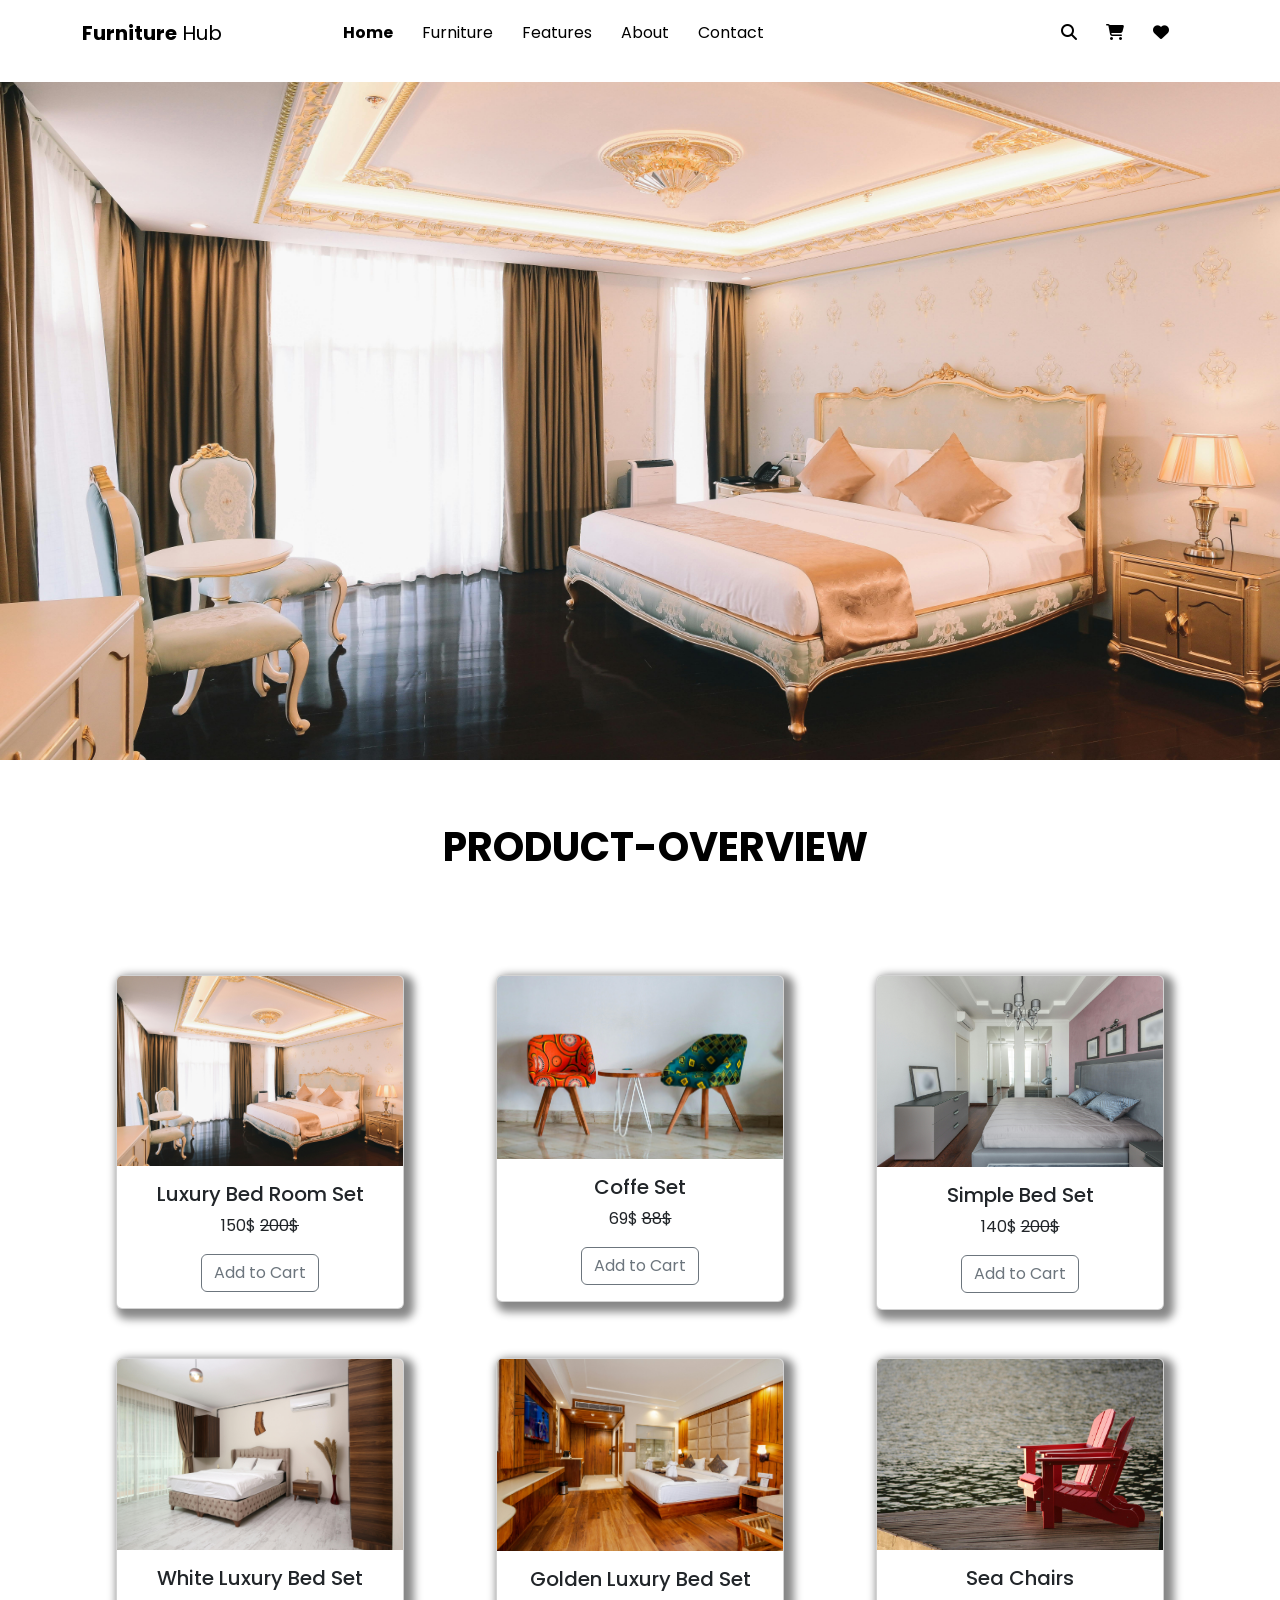
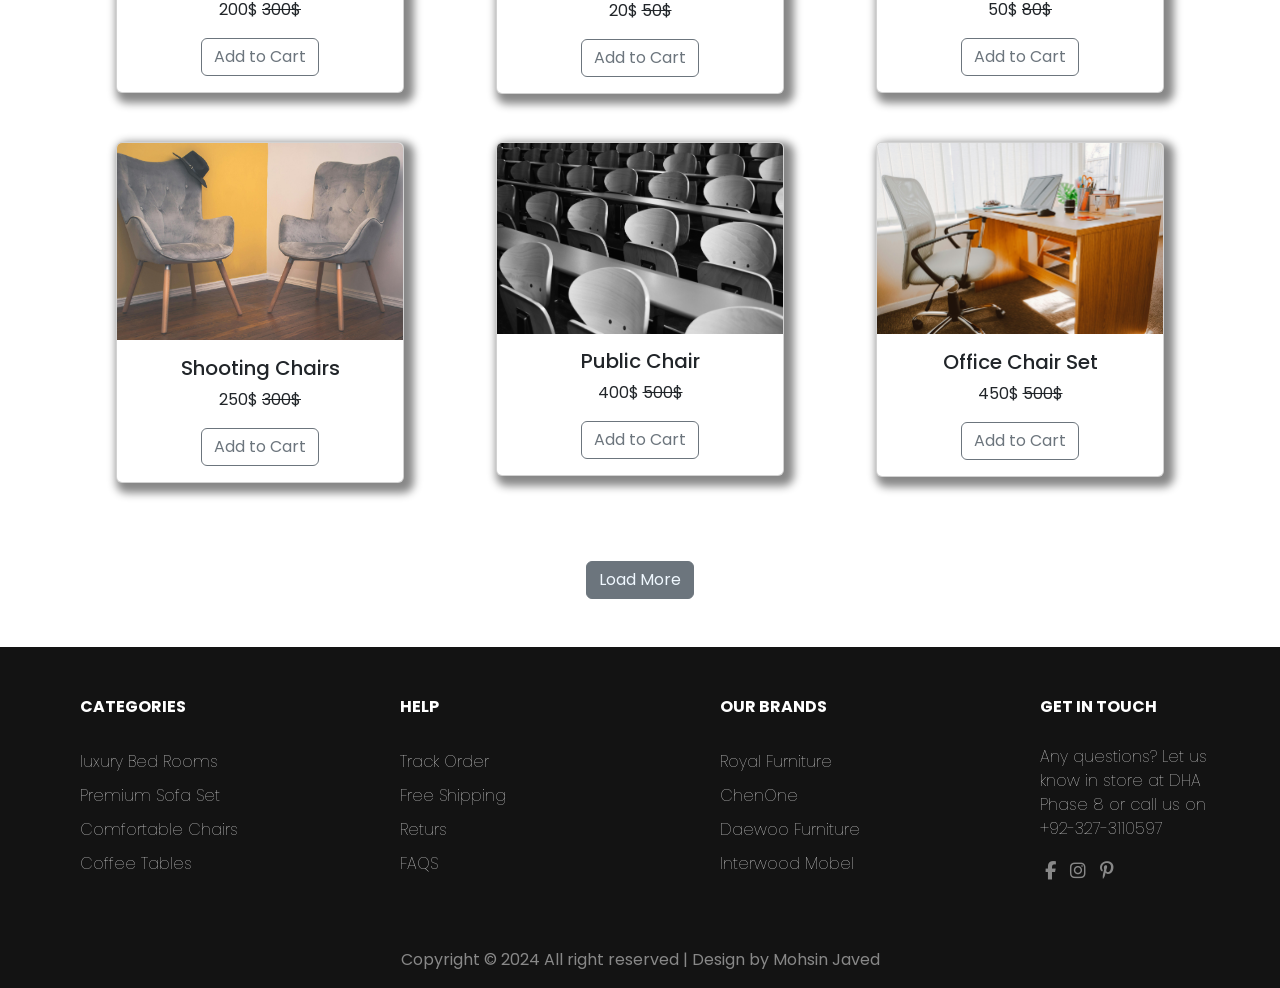
==== commit cdca1e15: "Update index.html" ====
--- a/index.html
+++ b/index.html
@@ -92,16 +92,11 @@
       </div>
 
       <div class="slide">
-        <img
-          src="asessts/images/2pic.jpg">
+        <img src="asessts/images/3pic.jpg">
       </div>
 
       <div class="slide">
         <img src="asessts/images/pexels-angelo-james-corsega-709220808-28247932.jpg" height="760px">
-      </div>
-
-      <div class="slide">
-        <img src="asessts/images/3pic.jpg">
       </div>
     </div>
   </div>
@@ -351,4 +346,4 @@
   </script>
 </body>
 
-</html>+</html>
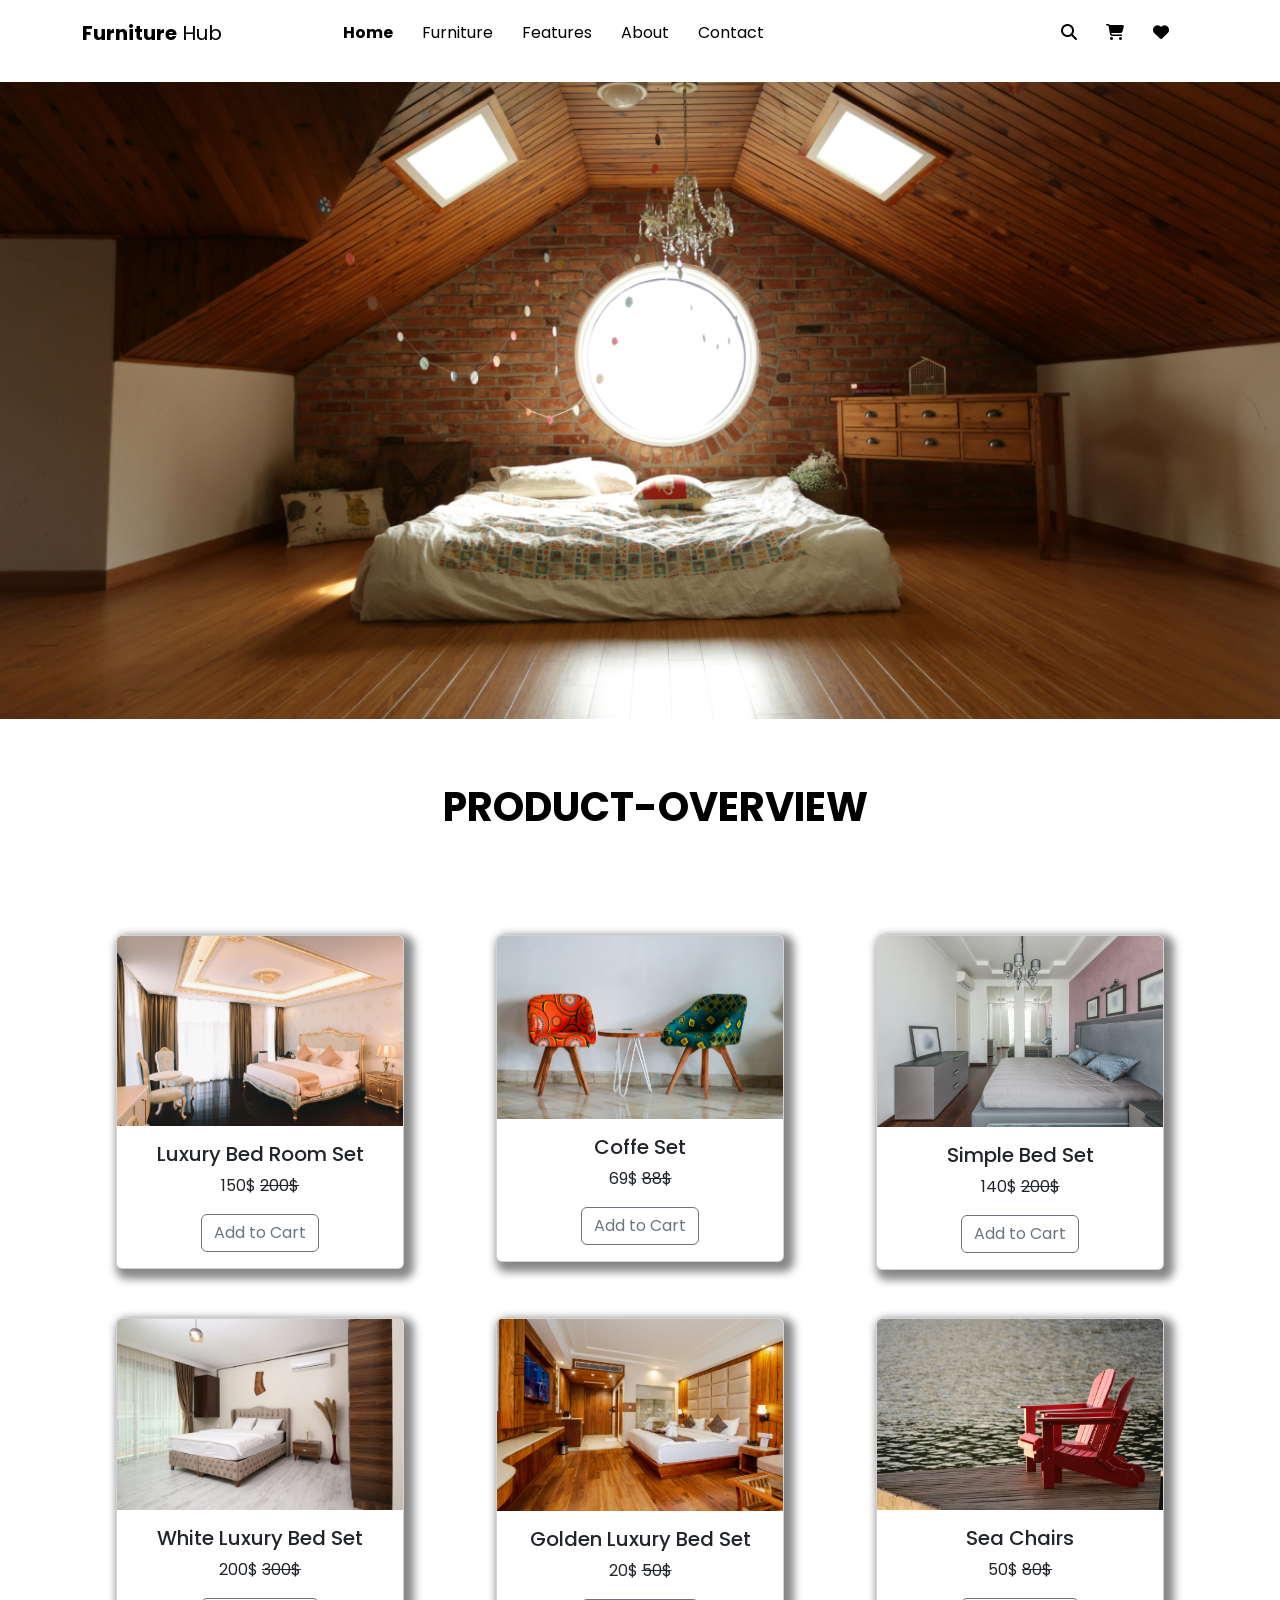
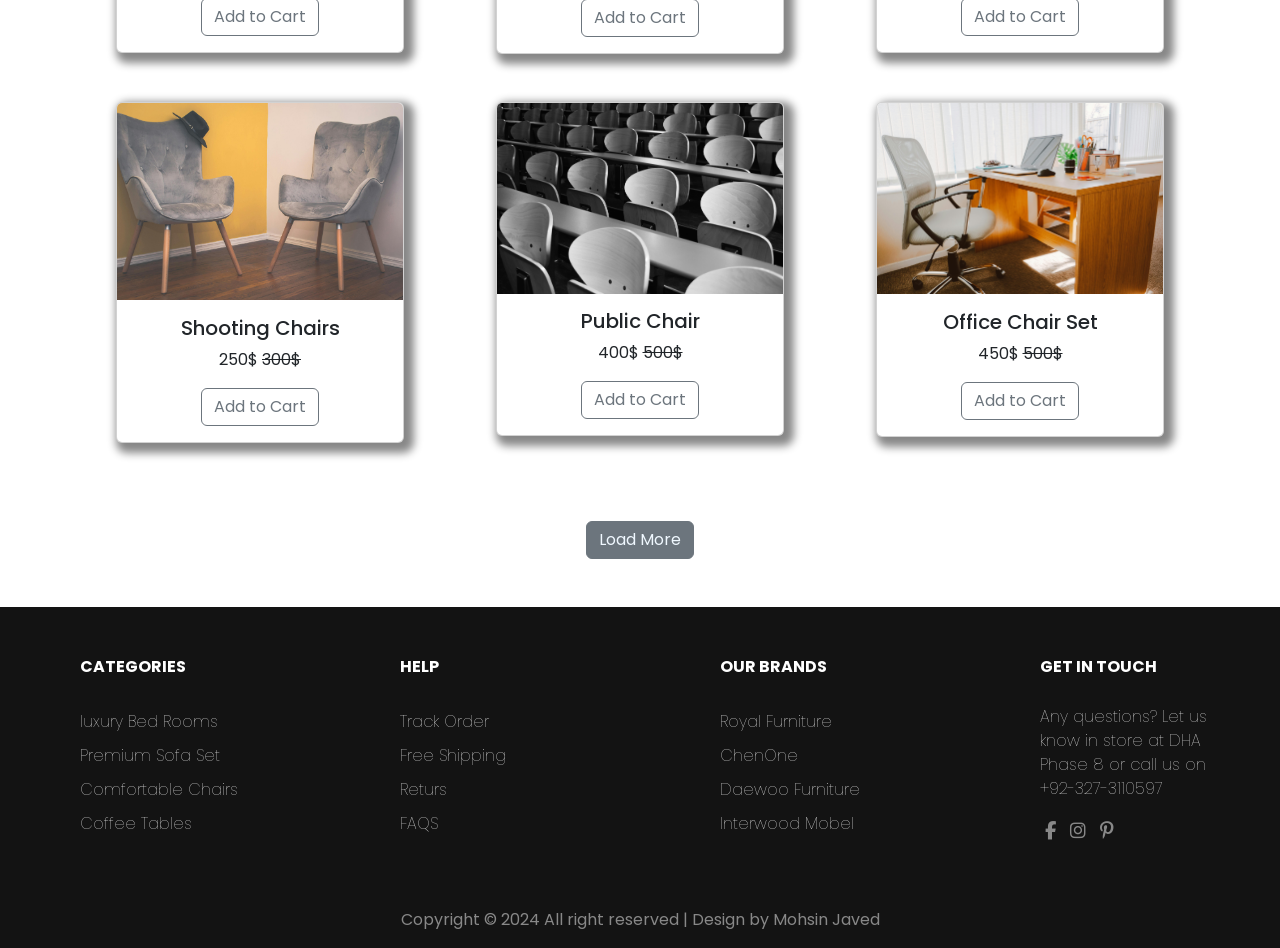
==== commit 2d40310f: "Update index.html" ====
--- a/index.html
+++ b/index.html
@@ -95,9 +95,7 @@
         <img src="asessts/images/3pic.jpg">
       </div>
 
-      <div class="slide">
-        <img src="asessts/images/pexels-angelo-james-corsega-709220808-28247932.jpg" height="760px">
-      </div>
+
     </div>
   </div>
 
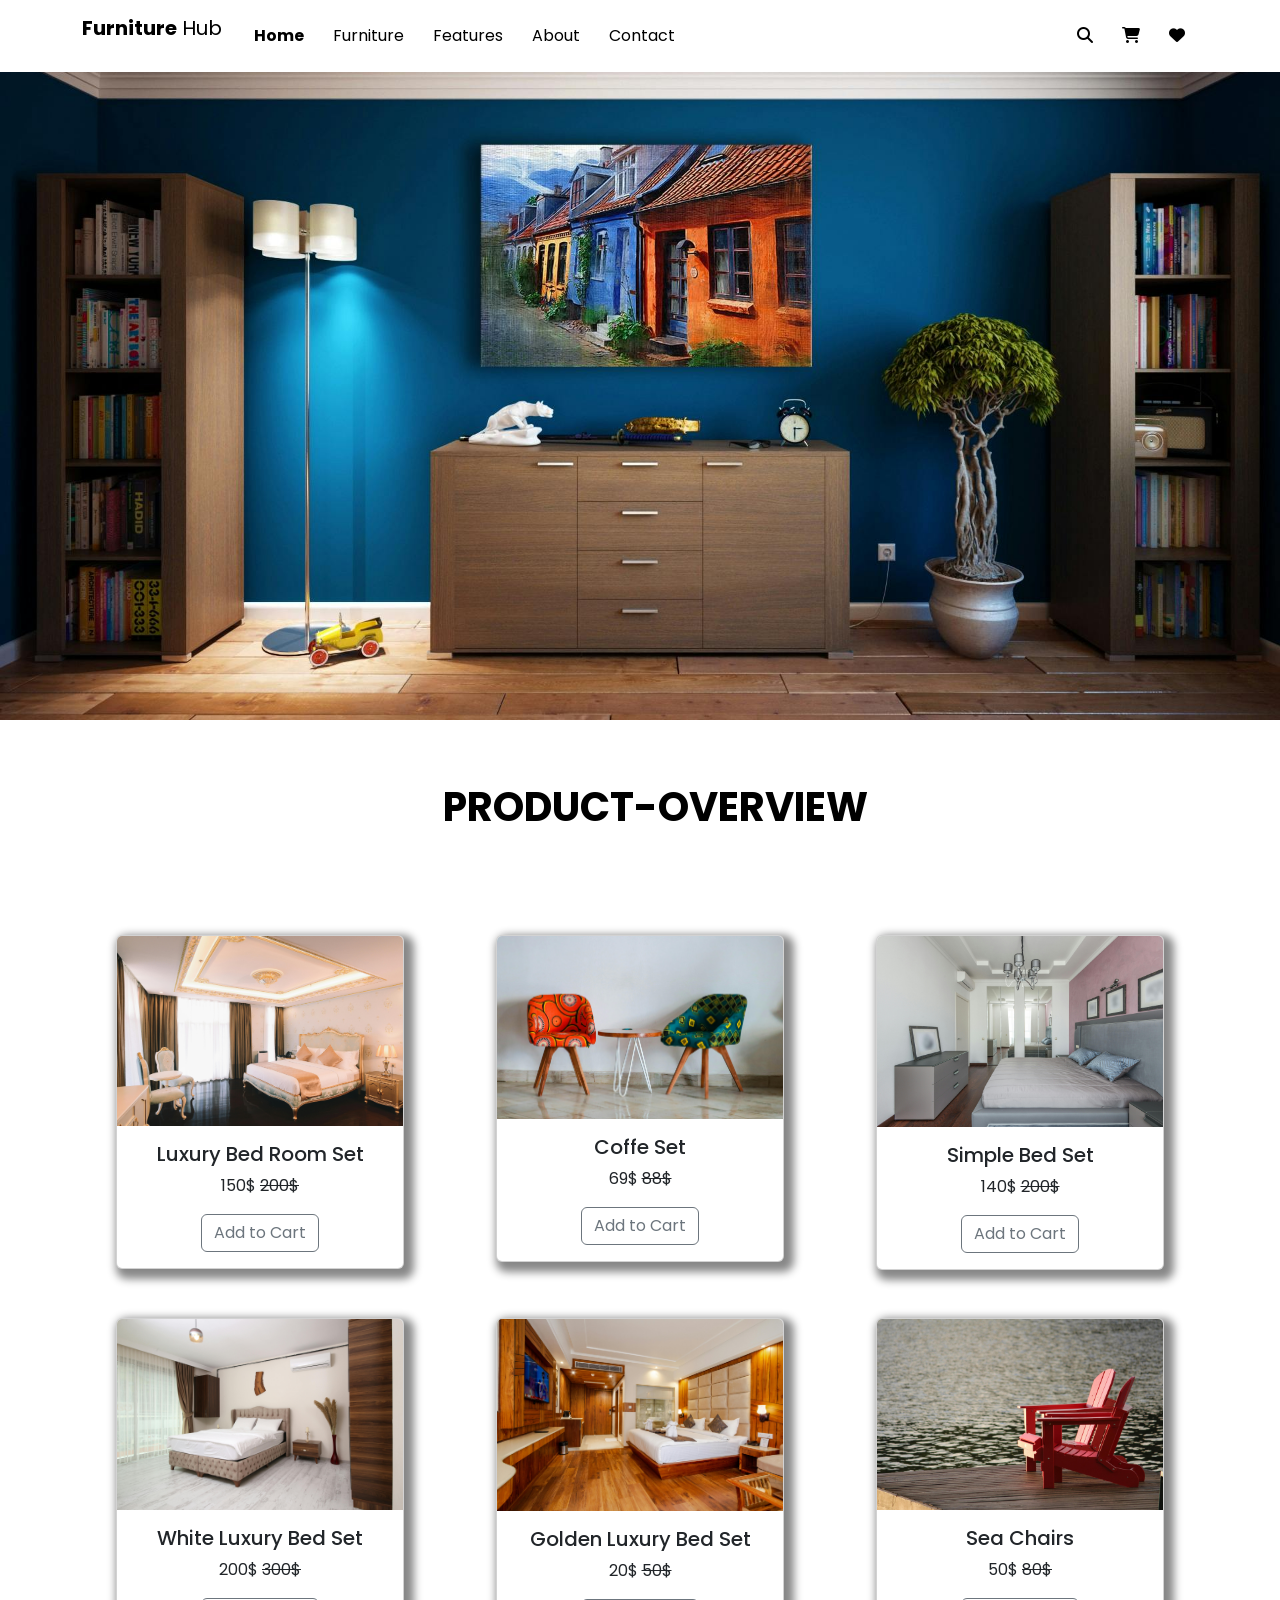
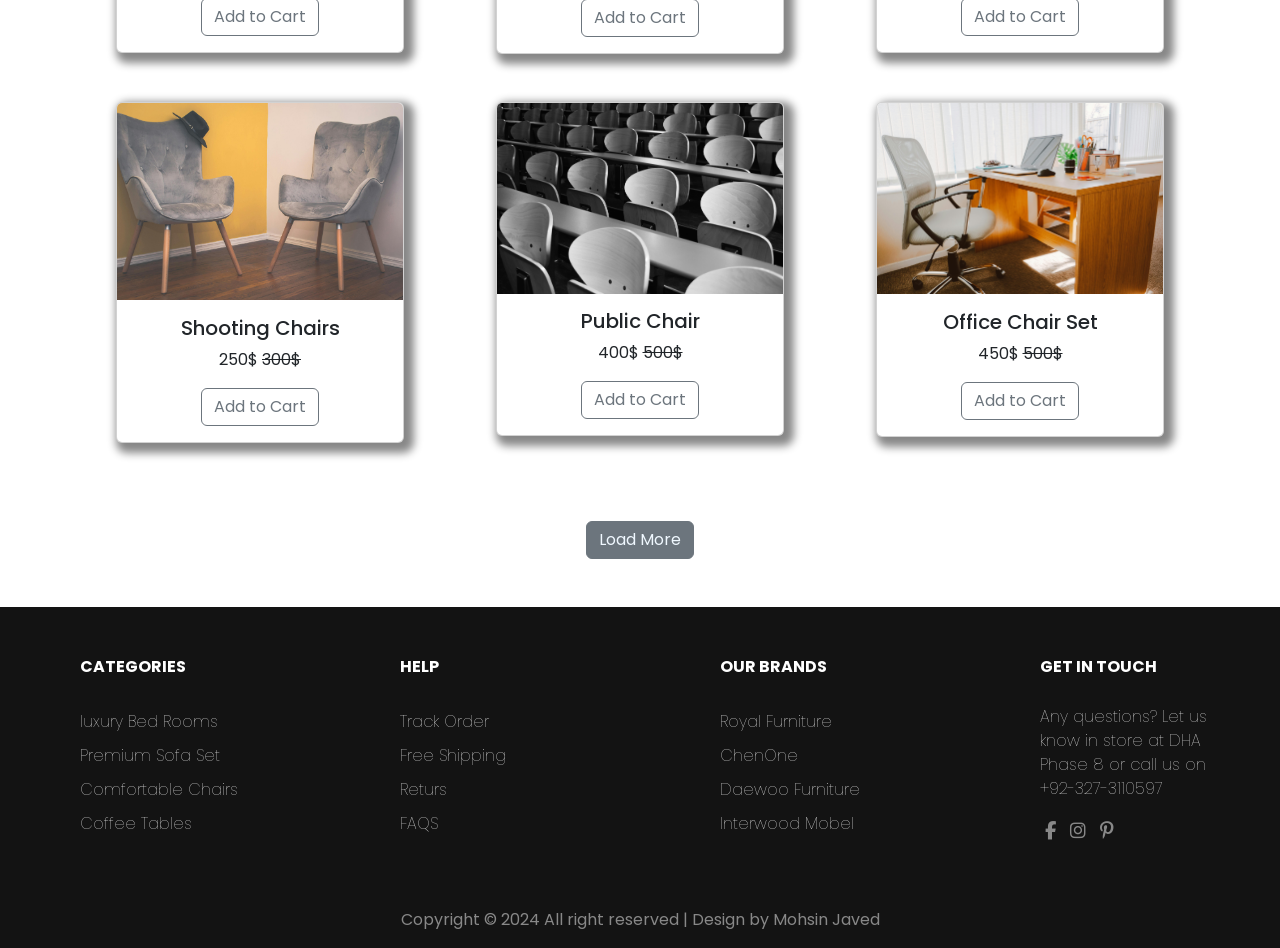
==== commit 6afebe33: "Update index.html" ====
--- a/index.html
+++ b/index.html
@@ -29,59 +29,45 @@
 
 <body>
   <!-- navbar -->
-  <nav class="navbar navbar-expand-lg fixed-top" style="background: white; ">
-    <div class="container">
-      <a class="navbar-brand mb-3" href="index.html"><span style="font-weight: bold;">Furniture</span> Hub</a>
-
-      <button class="navbar-toggler" type="button" data-bs-toggle="offcanvas" data-bs-target="#offcanvasNavbar"
-        aria-controls="offcanvasNavbar" aria-label="Toggle navigation">
-        <span class="navbar-toggler-icon"></span>
-      </button>
-      <div class="offcanvas offcanvas-end" tabindex="-1" id="offcanvasNavbar" aria-labelledby="offcanvasNavbarLabel">
-        <div class="offcanvas-header">
-          <h5 class="offcanvas-title" id="offcanvasNavbarLabel"><span style="font-weight: bold;">Trend</span> Bazar</h5>
-          <button type="button" class="btn-close" data-bs-dismiss="offcanvas" aria-label="Close"></button>
-        </div>
-        <div class="offcanvas-body mb-3">
-          <ul class="navbar-nav justify-content-center flex-grow-1 ">
-            <li class="nav-item">
-              <a class="nav-link " href="index.html" style="font-weight: bold;" >Home</a>
-            </li>
-            <li class="nav-item">
-              <a class="nav-link " href="shop.html" >Furniture</a>
-            </li>
-            <li class="nav-item">
-              <a class="nav-link " href="features.html">Features</a>
-            </li>
-            <!-- <li class="nav-item">
-              <a class="nav-link" href="#">Blog</a>
-            </li> -->
-            <li class="nav-item">
-              <a class="nav-link" href="about.html">About</a>
-            </li>
-            <li class="nav-item">
-              <a class="nav-link " href="contact.html">Contact</a>
-            </li>
-
-          </ul>
-          <ul class="navbar-nav justify-content-end flex-grow-1 pe-3">
-            <li class="nav-item">
-              <a class="nav-link" href=""><i class="fa-solid fa-magnifying-glass "></i></a>
-
-            </li>
-            <li class="nav-item">
-              <a class="nav-link" href=""><i class="fa-solid fa-cart-shopping"></i></a>
-
-            </li>
-            <li class="nav-item">
-              <a class="nav-link" href=""><i class="fa-solid fa-heart"></i></a>
-
-            </li>
-          </ul>
-        </div>
-      </div>
-    </div>
-  </nav>
+<nav class="navbar navbar-expand-lg fixed-top" style="background: white;">
+  <div class="container">
+    <a class="navbar-brand mb-3" href="index.html"><span style="font-weight: bold;">Furniture</span> Hub</a>
+    <button class="navbar-toggler" type="button" data-bs-toggle="collapse" data-bs-target="#navbarNav" aria-controls="navbarNav" aria-expanded="false" aria-label="Toggle navigation">
+      <span class="navbar-toggler-icon"></span>
+    </button>
+    <div class="collapse navbar-collapse" id="navbarNav">
+      <ul class="navbar-nav me-auto mb-2 mb-lg-0">
+        <li class="nav-item">
+          <a class="nav-link" aria-current="page" href="index.html" style="font-weight: bold;">Home</a>
+        </li>
+        <li class="nav-item">
+          <a class="nav-link" href="shop.html">Furniture</a>
+        </li>
+        <li class="nav-item">
+          <a class="nav-link" href="features.html">Features</a>
+        </li>
+        <li class="nav-item">
+          <a class="nav-link" href="about.html">About</a>
+        </li>
+        <li class="nav-item">
+          <a class="nav-link" href="contact.html">Contact</a>
+        </li>
+      </ul>
+      <ul class="navbar-nav ms-auto mb-2 mb-lg-0">
+        <li class="nav-item">
+          <a class="nav-link" href=""><i class="fa-solid fa-magnifying-glass"></i></a>
+        </li>
+        <li class="nav-item">
+          <a class="nav-link" href=""><i class="fa-solid fa-cart-shopping"></i></a>
+        </li>
+        <li class="nav-item">
+          <a class="nav-link" href=""><i class="fa-solid fa-heart"></i></a>
+        </li>
+      </ul>
+    </div>
+  </div>
+</nav>
+
   <!-- slider -->
   <div class="slider">
     <div class="slides">
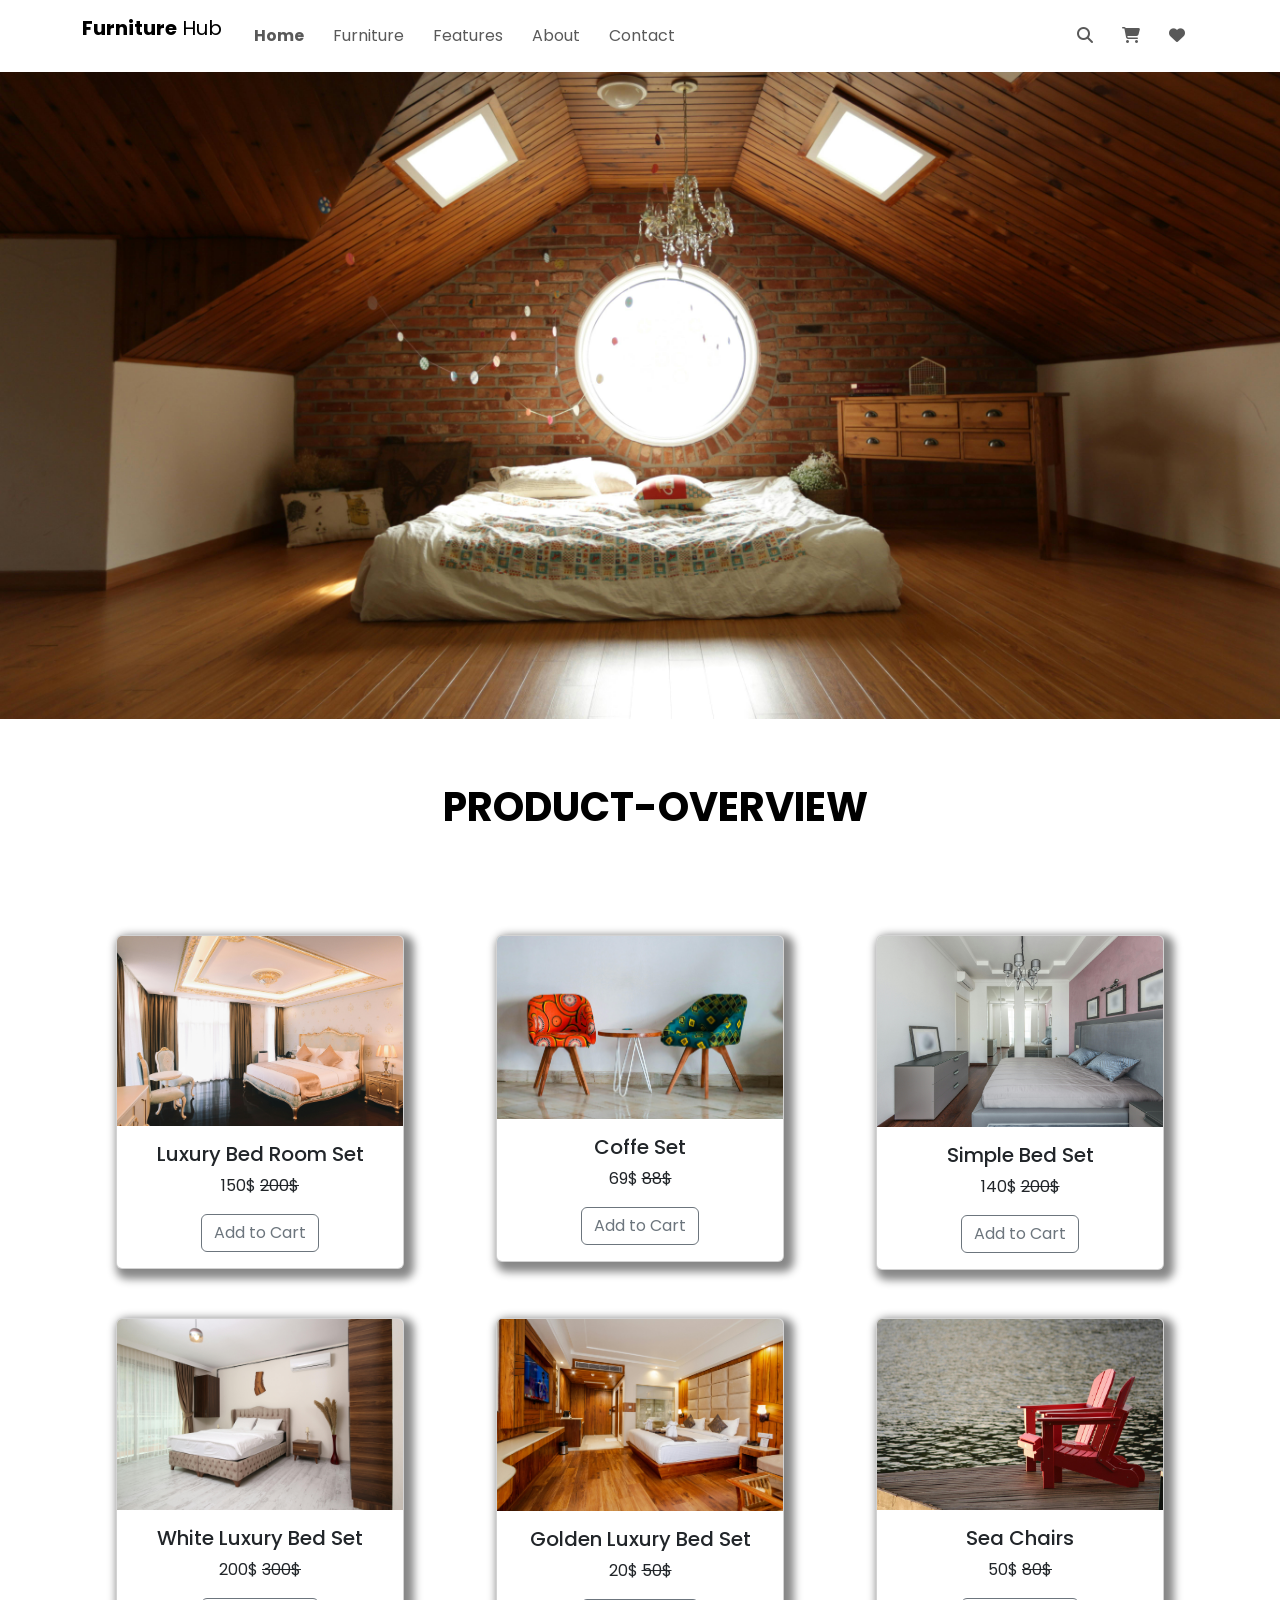
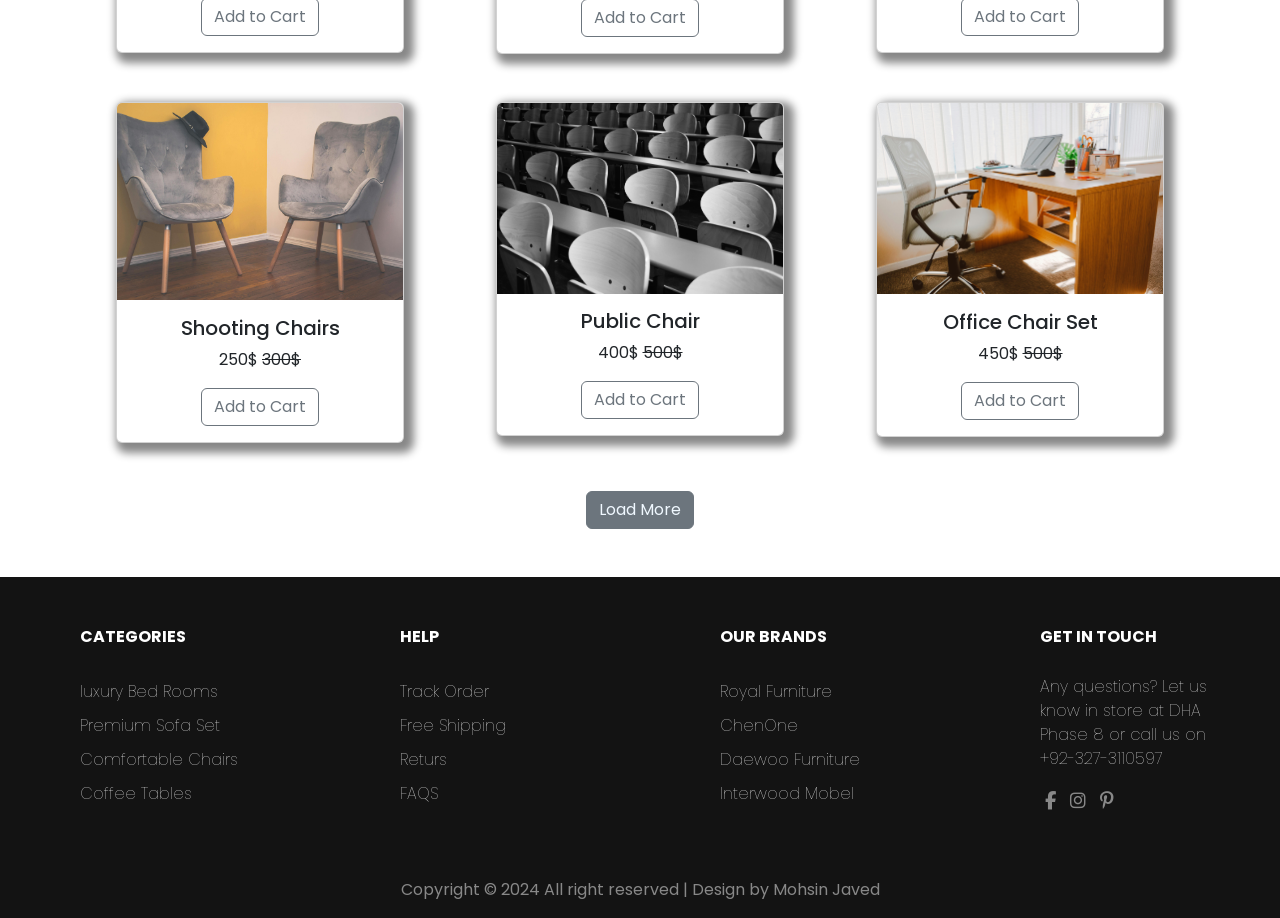
==== commit 7de06b34: "add bootstrap link Update index.html" ====
--- a/index.html
+++ b/index.html
@@ -9,6 +9,7 @@
   <link rel="stylesheet" href="layout.css">
   <link rel="stylesheet" href="style.css">
   <link rel="stylesheet" href="asessts/Hover-master/css/hover-min.css">
+    <link href="https://cdn.jsdelivr.net/npm/bootstrap@5.3.0-alpha1/dist/css/bootstrap.min.css" rel="stylesheet">
 
   <style>
     .slider{
